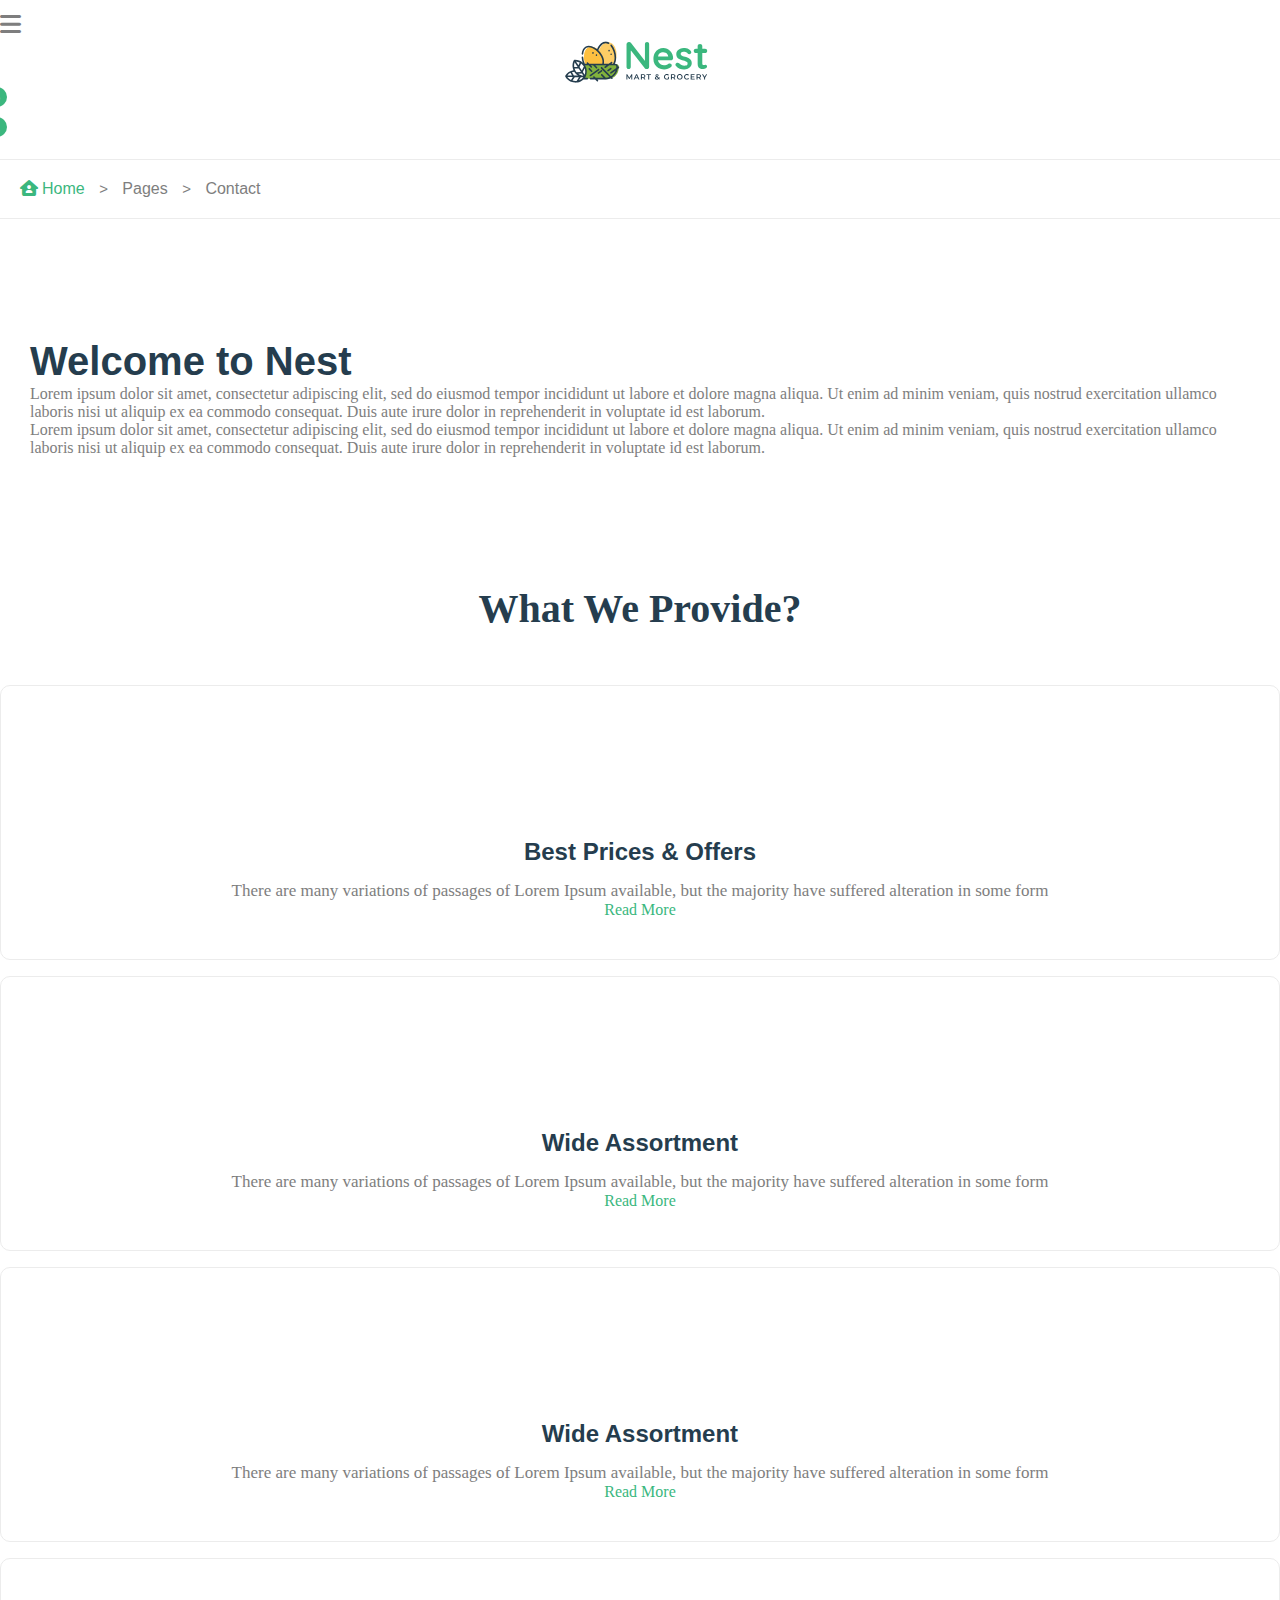
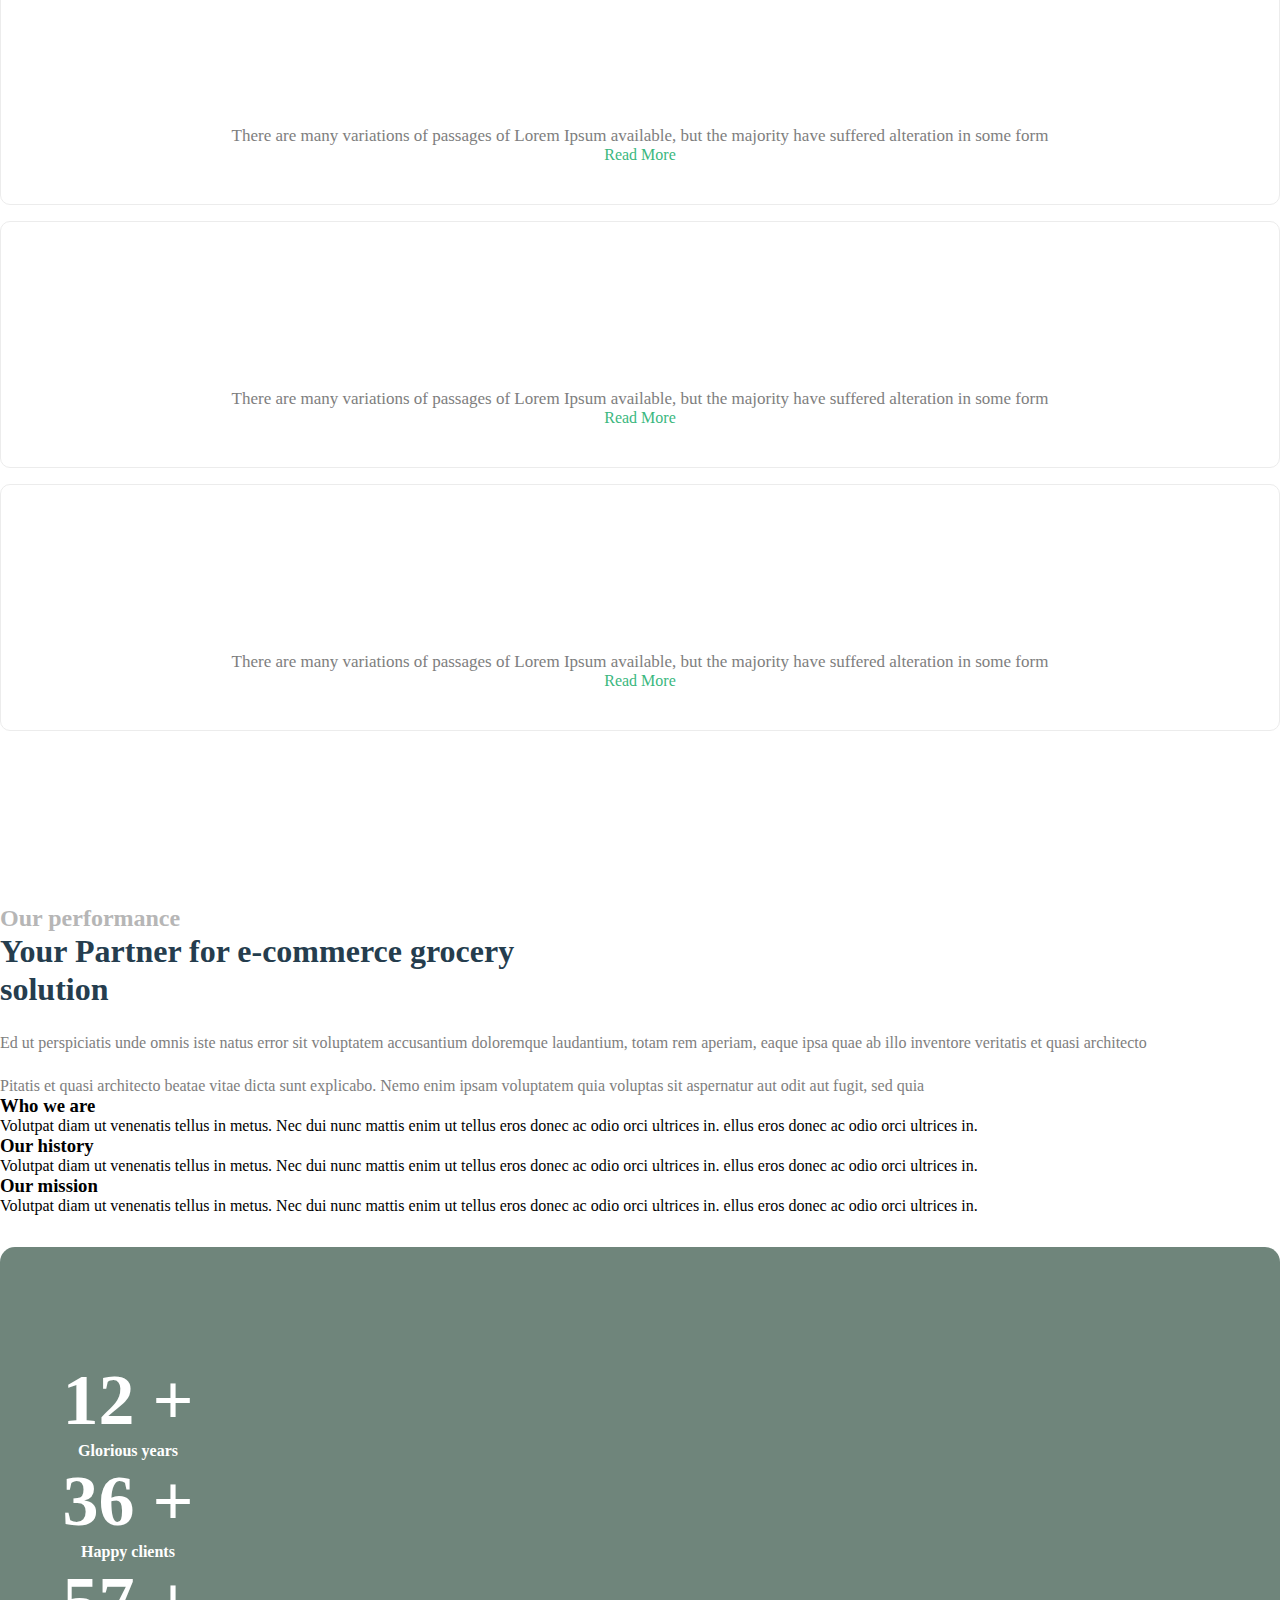
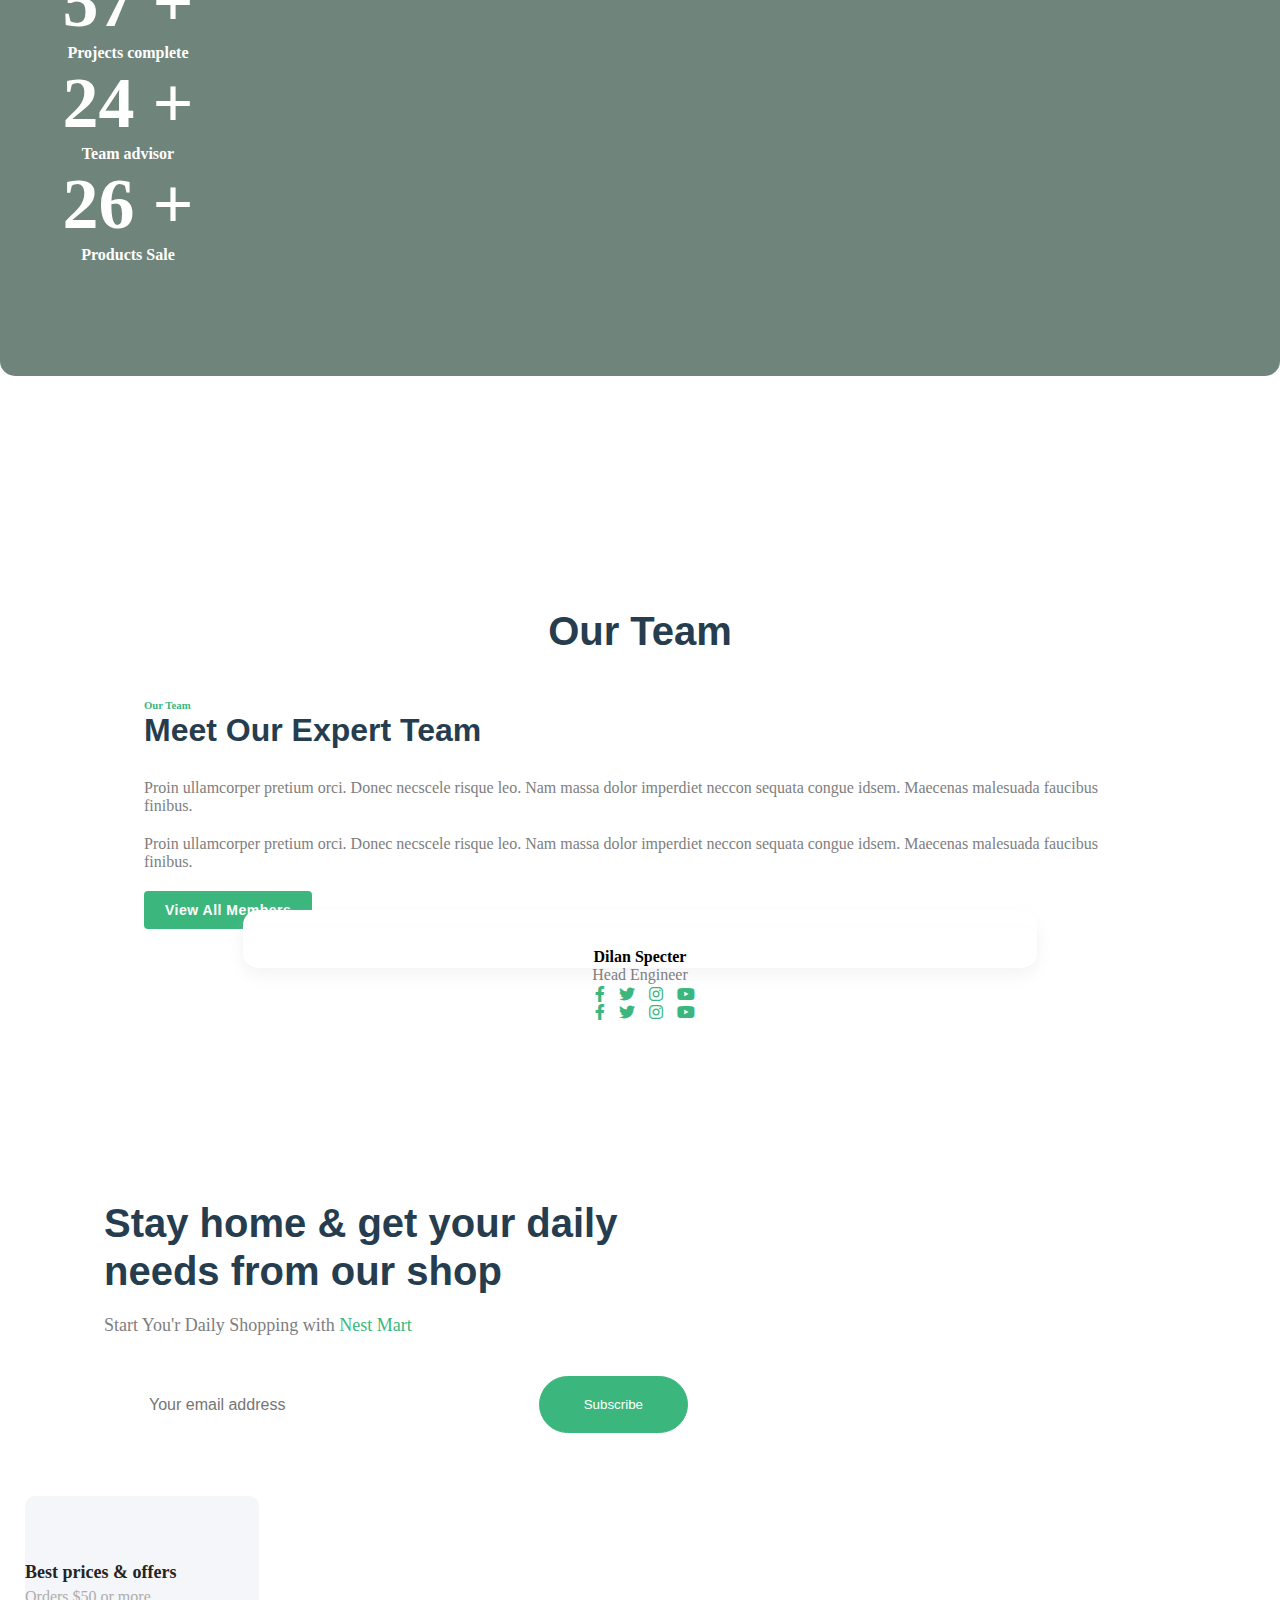
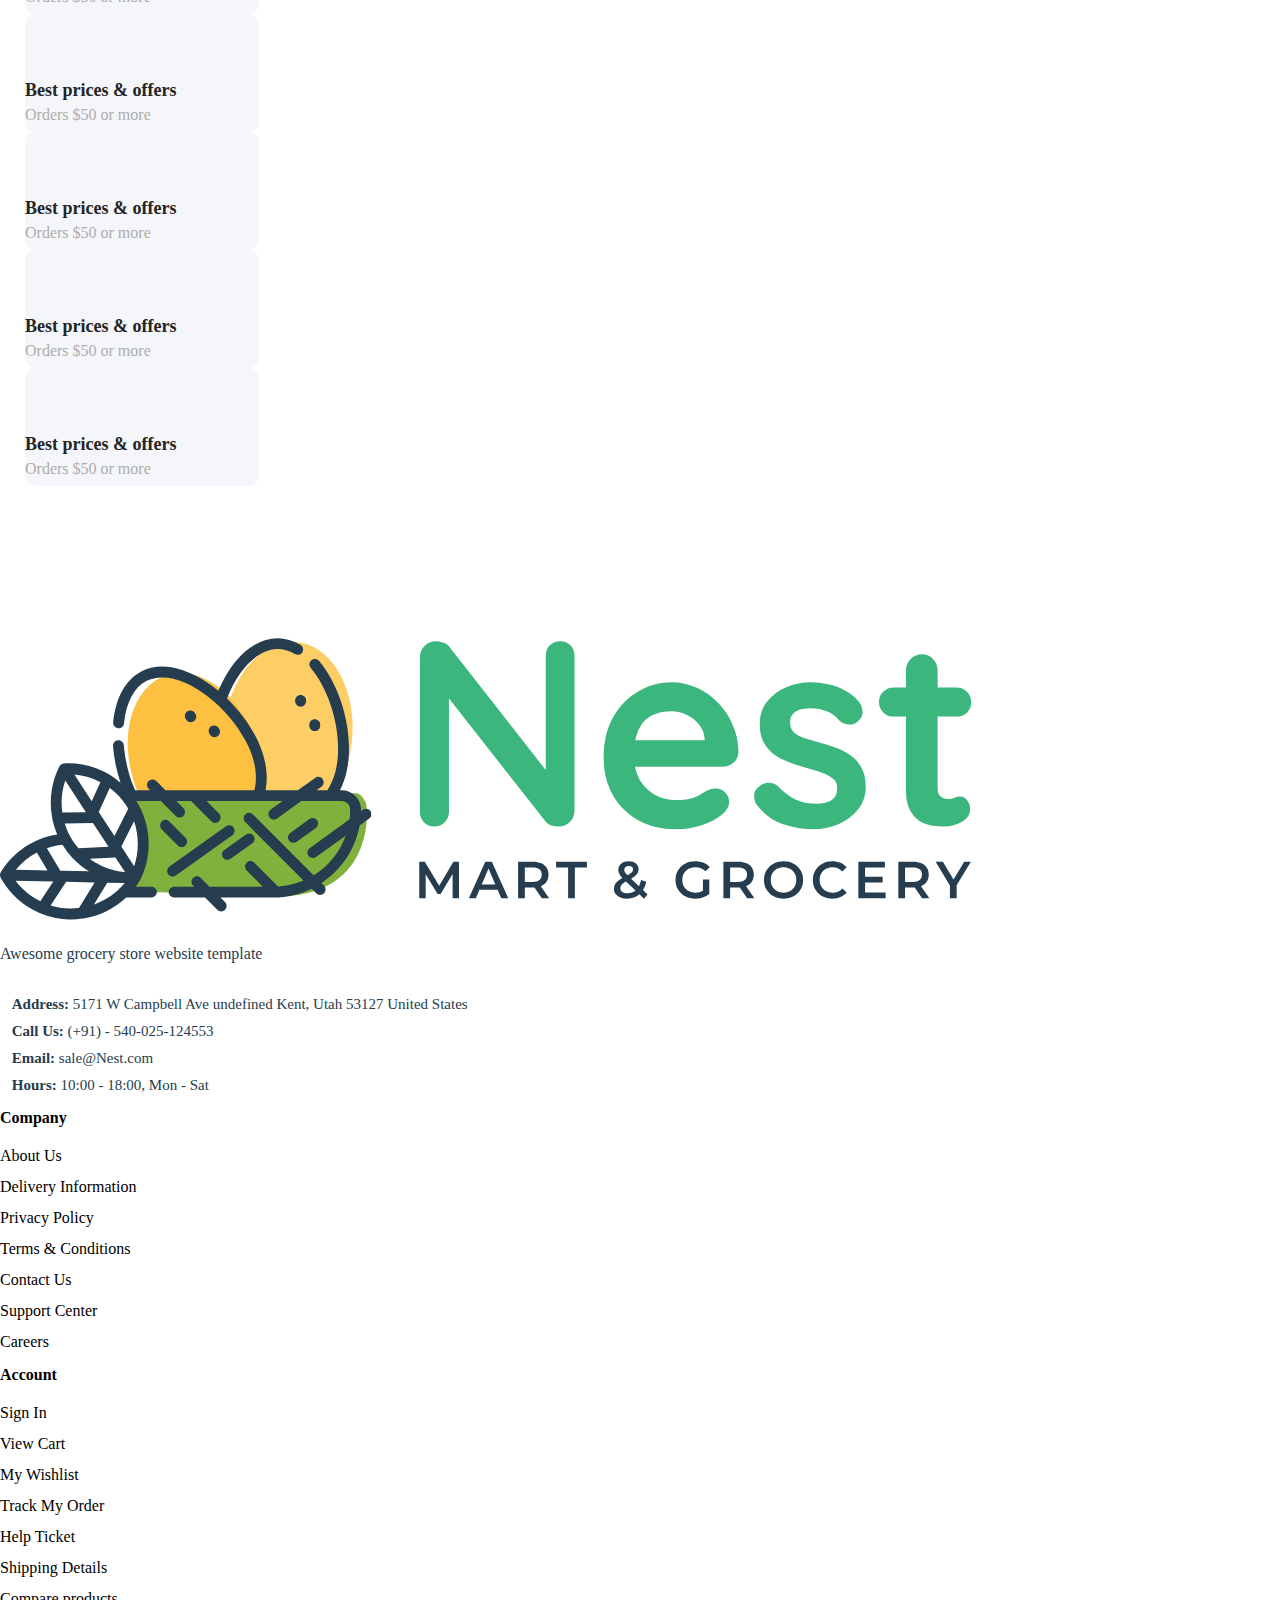
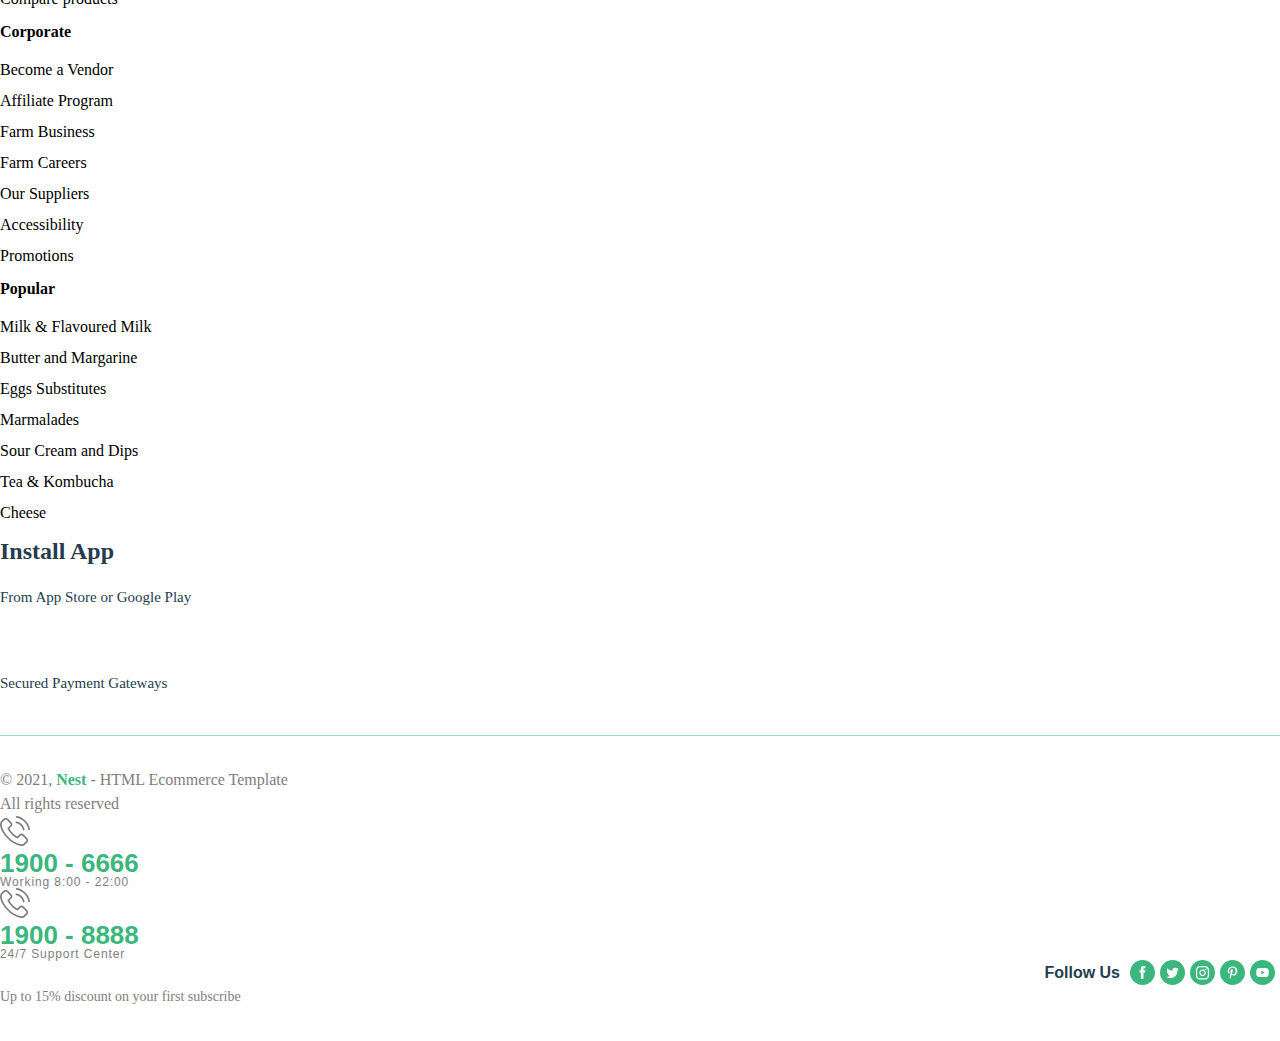
==== about.html @ cc143f12 "shop full ready" ====
<!DOCTYPE html>
<html lang="en">
    <head>
        <meta charset="UTF-8">
        <meta http-equiv="X-UA-Compatible" content="IE=edge">
        <meta name="viewport" content="width=device-width, initial-scale=1.0">
        <link
            rel="stylesheet"
            href="https://cdnjs.cloudflare.com/ajax/libs/font-awesome/6.0.0/css/all.min.css">
        <link
            href="https://cdn.jsdelivr.net/npm/bootstrap@5.1.3/dist/css/bootstrap.min.css"
            rel="stylesheet"
            integrity="sha384-1BmE4kWBq78iYhFldvKuhfTAU6auU8tT94WrHftjDbrCEXSU1oBoqyl2QvZ6jIW3"
            crossorigin="anonymous">
        <link rel="stylesheet" href="css/style.css">
        <link
            rel="stylesheet"
            href="https://cdnjs.cloudflare.com/ajax/libs/slick-carousel/1.8.1/slick.min.css"
            integrity="sha512-yHknP1/AwR+yx26cB1y0cjvQUMvEa2PFzt1c9LlS4pRQ5NOTZFWbhBig+X9G9eYW/8m0/4OXNx8pxJ6z57x0dw=="
            crossorigin="anonymous"
            referrerpolicy="no-referrer"/>
        <link
            rel="stylesheet"
            href="https://cdnjs.cloudflare.com/ajax/libs/slick-carousel/1.8.1/slick-theme.min.css"/>
        <link rel="shortcut icon" type="image/x-icon" href="./img/search.svg">
        <title>Nest - Multipurpose eCommerce HTML Template</title>
    </head>
    <body >
        <div class="overlay"></div>
        <div class="sidebar">
            <div class="sidebar-inner">
                <div class="top">
                    <div class="logo">
                        <img src="img/logo.svg" alt="">
                    </div>
                    <div class="close" id="btn-close-navbar">
                        <i class="fa-solid fa-xmark"></i>
                    </div>
                </div>
                <div class="bottom">
                    <div class="search">
                        <input type="text" placeholder="Search for items...">
                        <i class="fa-solid fa-magnifying-glass"></i>
                    </div>
                    <div class="sidebar-menu">
                        <nav>
                            <ul class="navigation">
                                <li class="nav-item">
                                    <i class="fa-solid fa-angle-down"></i>
                                    <a href="#">Home</a>
                                    <ul class="dropdown">
                                        <li>
                                            <a href="#">Home 1</a>
                                        </li>
                                        <li>
                                            <a href="#">Home 2</a>
                                        </li>
                                        <li>
                                            <a href="#">Home 3</a>
                                        </li>
                                        <li>
                                            <a href="#">Home 4</a>
                                        </li>
                                        <li>
                                            <a href="#">Home 5</a>
                                        </li>
                                        <li>
                                            <a href="./index.html">Home 6</a>
                                        </li>
                                    </ul>
                                </li>
                                <li class="nav-item">
                                    <i class="fa-solid fa-angle-down"></i>
                                    <a href="#">Shop</a>
                                    <ul class="dropdown">
                                        <li>
                                            <a href="#">Shop Grid - Right Sidebar</a>
                                        </li>
                                        <li>
                                            <a href="#">Shop Grid - Left Sidebar</a>
                                        </li>
                                        <li>
                                            <a href="#">Shop List - Right Sidebar</a>
                                        </li>
                                        <li>
                                            <a href="#">Shop List - Left Sidebar</a>
                                        </li>
                                        <li>
                                            <a href="shop.html">Shop - Wide</a>
                                        </li>
                                        <li>
                                            <i class="fa-solid fa-angle-down"></i>
                                            <a href="#">Single Product</a>
                                            <ul class="dropdown">
                                                <li>
                                                    <a href="#">Product – Right Sidebar</a>
                                                </li>
                                                <li>
                                                    <a href="#">Product – Left Sidebar</a>
                                                </li>
                                                <li>
                                                    <a href="#">Product – No Sidebar</a>
                                                </li>
                                                <li>
                                                    <a href="#">Product – Vendor Info</a>
                                                </li>
                                            </ul>
                                        </li>
                                        <li>
                                            <a href="#">Shop - Filter</a>
                                        </li>
                                        <li>
                                            <a href="#">Shop - Wishlist</a>
                                        </li>
                                        <li>
                                            <a href="#">Shop - Cart</a>
                                        </li>
                                        <li>
                                            <a href="#">Shop - Checkout</a>
                                        </li>
                                        <li>
                                            <a href="#">Shop - Compare</a>
                                        </li>
                                        <li>
                                            <i class="fa-solid fa-angle-down"></i>
                                            <a href="#">Shop Invoice</a>
                                            <ul class="dropdown">
                                                <li>
                                                    <a href="#">Shop Invoice 1</a>
                                                </li>
                                                <li>
                                                    <a href="#">Shop Invoice 2</a>
                                                </li>
                                                <li>
                                                    <a href="#">Shop Invoice 3</a>
                                                </li>
                                                <li>
                                                    <a href="#">Shop Invoice 4</a>
                                                </li>
                                                <li>
                                                    <a href="#">Shop Invoice 5</a>
                                                </li>
                                                <li>
                                                    <a href="#">Shop Invoice 6</a>
                                                </li>
                                            </ul>
                                        </li>
                                    </ul>
                                </li>
                                <li class="nav-item">
                                    <i class="fa-solid fa-angle-down"></i>
                                    <a href="#">Vendors</a>
                                    <ul class="dropdown">
                                        <li>
                                            <a href="#">Vendors Grid</a>
                                        </li>
                                        <li>
                                            <a href="#">Vendors List</a>
                                        </li>
                                        <li>
                                            <a href="#">Vendor Details 01</a>
                                        </li>
                                        <li>
                                            <a href="#">Vendor Details 02</a>
                                        </li>
                                        <li>
                                            <a href="#">Vendor Dashboard</a>
                                        </li>
                                        <li>
                                            <a href="#">Vendor Guide</a>
                                        </li>
                                    </ul>
                                </li>
                                <li class="nav-item">
                                    <i class="fa-solid fa-angle-down"></i>
                                    <a href="#">Mega Menu</a>
                                    <ul class="dropdown">
                                        <li>
                                            <i class="fa-solid fa-angle-down"></i>
                                            <a href="#">Women's Fashion</a>
                                            <ul class="dropdown">
                                                <li>
                                                    <a href="#">Dresses</a>
                                                </li>
                                                <li>
                                                    <a href="#">Blouses & Shirts</a>
                                                </li>
                                                <li>
                                                    <a href="#">Hoodies & Sweatshirts</a>
                                                </li>
                                                <li>
                                                    <a href="#">Women's Sets</a>
                                                </li>
                                            </ul>
                                        </li>
                                        <li>
                                            <i class="fa-solid fa-angle-down"></i>
                                            <a href="#">Men's Fashion</a>
                                            <ul class="dropdown">
                                                <li>
                                                    <a href="#">Jackets</a>
                                                </li>
                                                <li>
                                                    <a href="#">Casual Faux Leather</a>
                                                </li>
                                                <li>
                                                    <a href="#">Genuine Leather</a>
                                                </li>
                                            </ul>
                                        </li>
                                        <li>
                                            <i class="fa-solid fa-angle-down"></i>
                                            <a href="#">Technology</a>
                                            <ul class="dropdown">
                                                <li>
                                                    <a href="#">Gaming Laptops</a>
                                                </li>
                                                <li>
                                                    <a href="#">Ultraslim Laptops</a>
                                                </li>
                                                <li>
                                                    <a href="#">Tablets</a>
                                                </li>
                                                <li>
                                                    <a href="#">Laptop Accessories</a>
                                                </li>
                                                <li>
                                                    <a href="#">Tablet Accessories</a>
                                                </li>
                                            </ul>
                                        </li>
                                    </ul>
                                </li>
                                <li class="nav-item">
                                    <i class="fa-solid fa-angle-down"></i>
                                    <a href="#">Blog</a>
                                    <ul class="dropdown">
                                        <li>
                                            <a href="#">Blog Category Grid</a>
                                        </li>
                                        <li>
                                            <a href="#">Blog Category List</a>
                                        </li>
                                        <li>
                                            <a href="#">Blog Category Big</a>
                                        </li>
                                        <li>
                                            <a href="#">Blog Category Wide</a>
                                        </li>
                                        <li>
                                            <i class="fa-solid fa-angle-down"></i>
                                            <a href="#">Single Product Layout</a>
                                            <ul class="dropdown">
                                                <li>
                                                    <a href="#">Left Sidebar</a>
                                                </li>
                                                <li>
                                                    <a href="#">Right Sidebar</a>
                                                </li>
                                                <li>
                                                    <a href="#">No Sidebar</a>
                                                </li>
                                            </ul>
                                        </li>
                                    </ul>
                                </li>
                                <li class="nav-item">
                                    <i class="fa-solid fa-angle-down"></i>
                                    <a href="#">Pages</a>
                                    <ul class="dropdown">
                                        <li>
                                            <a href="#">About Us</a>
                                        </li>
                                        <li>
                                            <a href="#">Contact</a>
                                        </li>
                                        <li>
                                            <a href="#">My Account</a>
                                        </li>
                                        <li>
                                            <a href="#">Login</a>
                                        </li>
                                        <li>
                                            <a href="#">Register</a>
                                        </li>
                                        <li>
                                            <a href="#">Purchase Guide</a>
                                        </li>
                                        <li>
                                            <a href="#">Privacy Policy</a>
                                        </li>
                                        <li>
                                            <a href="#">Terms of Service</a>
                                        </li>
                                        <li>
                                            <a href="#">404 Page</a>
                                        </li>
                                    </ul>
                                </li>
                                <li class="nav-item">
                                    <i class="fa-solid fa-angle-down"></i>
                                    <a href="#">Language</a>
                                    <ul class="dropdown">
                                        <li>
                                            <a href="#">English</a>
                                        </li>
                                        <li>
                                            <a href="#">French</a>
                                        </li>
                                        <li>
                                            <a href="#">German</a>
                                        </li>
                                        <li>
                                            <a href="#">Spanish</a>
                                        </li>
                                    </ul>
                                </li>
                            </ul>
                        </nav>
                    </div>
                    <div class="info">
                        <a href="#">
                            <i class="fa-solid fa-location-dot"></i>
                            Our location
                        </a>
                        <a href="#">
                            <i class="fa-regular fa-user"></i>
                            Log In / Sign Up
                        </a>
                        <a href="#">
                            <i class="fa-solid fa-headphones"></i>
                            (+01) - 2345 - 6789
                        </a>
                    </div>
                    <div class="socials">
                        <h6>Follow Us</h6>
                        <a href="#">
                            <img src="img/icon-facebook-white.svg" alt="">
                        </a>
                        <a href="#">
                            <img src="img/icon-twitter-white.svg" alt="">
                        </a>
                        <a href="#">
                            <img src="img/icon-instagram-white.svg" alt="">
                        </a>
                        <a href="#">
                            <img src="img/icon-pinterest-white.svg" alt="">
                        </a>
                        <a href="#">
                            <img src="img/icon-youtube-white.svg" alt="">
                        </a>
                    </div>
                </div>
            </div>
        </div>
        <header>
            <!-- header desktop -->
            <div class="header-desktop  d-md-block tablet">

                <div class="header-center d-none d-md-block ">
                    <div class="container-fluid">
                        <div class="row justify-content-between align-items-center ">
                            <div class="left col-md-2">
                                <a href="./index.html"><img src="./img/logo.svg" alt=""></a>
                            </div>
                            <div class="center searchhidden col-md-6">
                                <div class="row search ">
                                    <div class="left col-md-3">
                                        <p>All Categories
                                            <i class="fa-solid fa-angle-down"></i>
                                        </p>
                                    </div>
                                    <div class="right-search col-md-9">
                                        <input type="text" placeholder="Search for items...">
                                        <img src="./img/search.png" alt="">
                                    </div>
                                </div>
                            </div>
                            <div class="right col-md-4">
                                <div class="row align-items-center justify-content-between ">
                                    <div class="location col-md-4">
                                        <a href="">
                                            <i class="fa-solid fa-location-dot"></i>Your Location<i class="fa-solid fa-angle-down"></i>
                                        </a>
                                    </div>
                                    <div class="list  col-md-2">
                                        <a href="#">
                                            <img class="compareSvg" alt="" src="./img/icon-compare.svg">
                                            <span class="count">3</span>
                                        </a>
                                        <a href="#" class="atext">
                                            <span class="text">Compare</span></a>
                                    </div>
                                    <div class="list  col-md-2">
                                        <a href="#">
                                            <img class="compareSvg" alt="" src="./img/icon-heart.svg">
                                            <span class="count">6</span>
                                        </a>
                                        <a href="#" class="atext">
                                            <span class="text">Wishlist</span>
                                        </a>

                                    </div>
                                    <div class="list  col-md-2">
                                        <a href="#">
                                            <img class="compareSvg" alt="" src="./img/icon-cart.svg">
                                            <span class="count">2</span>
                                        </a>
                                        <a href="#" class="atext">
                                            <span class="text">Cart</span>
                                        </a>

                                        <div class="cart">
                                            <ul>
                                                <li>
                                                    <img src="img/thumbnail-2.jpg" alt="">
                                                    <div class="description">
                                                        <div class="name">Daisy Casual Bag</div>
                                                        <div class="price">
                                                            <span class="quantity">1</span>
                                                            ×
                                                            <span class="amount">$3200.00</span>
                                                        </div>
                                                    </div>
                                                    <i class="fa-solid fa-xmark"></i>
                                                </li>
                                                <li>
                                                    <img src="img/thumbnail-2.jpg" alt="">
                                                    <div class="description">
                                                        <div class="name">Daisy Casual Bag</div>
                                                        <div class="price">
                                                            <span class="quantity">1</span>
                                                            ×
                                                            <span class="amount">$3200.00</span>
                                                        </div>
                                                    </div>
                                                    <i class="fa-solid fa-xmark"></i>
                                                </li>
                                            </ul>
                                            <div class="cart-footer">
                                                <div class="total">
                                                    <p class="text">Total</p>
                                                    <p class="price">$4000.00</p>
                                                </div>
                                                <div class="buttons">
                                                    <button class="btn-cart" type="button">View cart</button>
                                                    <button class="btn-checkout" type="button">Checkout</button>
                                                </div>
                                            </div>
                                        </div>

                                    </div>
                                    <div class="list  col-md-2">
                                        <a href="#">
                                            <img class="compareSvg" alt="" src="./img/icon-user.svg">

                                        </a>
                                        <a href="#" class="atext">
                                            <span class="text">Account</span>
                                        </a>
                                        <div class="account-dropdown">
                                            <ul>
                                                <li>
                                                    <i class="fa-regular fa-user"></i>
                                                    My Account
                                                </li>
                                                <li>
                                                    <i class="fa-solid fa-location-dot"></i>
                                                    Order Tracking
                                                </li>
                                                <li>
                                                    <i class="fa-solid fa-tag"></i>
                                                    My Voucher
                                                </li>
                                                <li>
                                                    <i class="fa-regular fa-heart"></i>
                                                    My Wishlist
                                                </li>
                                                <li>
                                                    <i class="fa-solid fa-sliders"></i>
                                                    Settings
                                                </li>
                                                <li>
                                                    <i class="fa-solid fa-arrow-right-from-bracket"></i>
                                                    Sign out
                                                </li>
                                            </ul>
                                        </div>
                                    </div>

                                </div>
                            </div>
                        </div>
                    </div>
                </div>
                <div class="header-bottom d-none  d-md-block ">
                    <div class="container-fluid">
                        <div class="row align-items-center">
                            <div class="left col-md-2">
                                <div class="catagories">
                                    <div id="catBtn" class="catagories-btn">

                                        <span>
                                            <i class="fa-solid fa-border-all"></i>Trending Catagories<i id="catIconBtn" class="fa-solid fa-angle-down"></i>
                                        </span>
                                    </div>
                                    <div id="cat_items_btn" class="catagories-items">
                                        <div class="container-fluid">
                                            <div class="items row mt-3 justify-content-center align-items-center ">

                                                <div class="item col-md-5 my-2 mx-3">
                                                    <a href="#"><img src="./img/category-1.svg" alt="">
                                                        Milks and Dairies</a>
                                                </div>
                                                <div class="item col-md-5 my-2 mx-3">
                                                    <a href="#"><img src="./img/category-2.svg" alt="">
                                                        Wines & Drinks</a>
                                                </div>
                                                <div class="item col-md-5 my-2 mx-3">
                                                    <a href="#"><img src="./img/category-3.svg" alt="">
                                                        Clothing & beauty</a>
                                                </div>
                                                <div class="item col-md-5 my-2 mx-3">
                                                    <a href="#"><img src="./img/category-4.svg" alt="">
                                                        Fresh Seafood</a>
                                                </div>
                                                <div class="item col-md-5 my-2 mx-3">
                                                    <a href="#"><img src="./img/category-5.svg" alt="">
                                                        Pet Foods & Toy</a>
                                                </div>
                                                <div class="item col-md-5 my-2 mx-3">
                                                    <a href="#"><img src="./img/category-6.svg" alt="">
                                                        Fast food</a>
                                                </div>
                                                <div class="item col-md-5 my-2 mx-3">
                                                    <a href="#"><img src="./img/category-7.svg" alt="">
                                                        Baking material</a>
                                                </div>
                                                <div class="item col-md-5 my-2 mx-3">
                                                    <a href="#"><img src="./img/category-8.svg" alt="">
                                                        Vegetables</a>
                                                </div>
                                                <div class="item col-md-5 my-2 mx-3">
                                                    <a href="#"><img src="./img/category-9.svg" alt="">
                                                        Fresh Fruit</a>
                                                </div>
                                                <div class="item col-md-5 my-2 mx-3">
                                                    <a href="#"><img src="./img/category-10.svg" alt="">Bread and Juice</a>
                                                </div>
                                                <div class="item col-md-5 my-2 mx-3">
                                                    <a href="#"><img src="./img/category-10.svg" alt="">Bread and Juice</a>
                                                </div>
                                                <div class="item col-md-5 my-2 mx-3">
                                                    <a href="#"><img src="./img/category-10.svg" alt="">Bread and Juice</a>
                                                </div>
                                                <div class="item col-md-5 my-2 mx-3">
                                                    <a href="#"><img src="./img/category-10.svg" alt="">Bread and Juice</a>
                                                </div>
                                                <div class="item col-md-5 my-2 mx-3">
                                                    <a href="#"><img src="./img/category-10.svg" alt="">Bread and Juice</a>
                                                </div>
                                                <div class="item show-item col-md-6 my-2 mx-3">
                                                    <a href="#">
                                                        <i class="fa-thin fa-plus"></i>Show more..</a>
                                                </div>

                                            </div>
                                        </div>
                                    </div>

                                </div>
                            </div>
                            <div class="center col-md-8">
                                <div class="row navbar justify-content-start align-items-center">
                                    <div class="box col-md-1">
                                        <a class="nav_link" href=""><img src="./img/icon-hot-white.svg" alt="">
                                            Hot Deals</a>
                                    </div>
                                    <div class="box col-md-1">
                                        <a class="nav_link" href="">Home
                                            <i class="fa-solid fa-angle-down"></i>
                                        </a>
                                        <div class="menu-box">
                                            <div class="box">
                                                <a href="">Home 1</a>
                                                <a href="">Home 2</a>
                                                <a href="">Home 3</a>
                                                <a href="">Home 4</a>
                                                <a href="">Home 5</a>
                                                <a href="">Home 6</a>
                                            </div>

                                        </div>
                                    </div>
                                    <div class="box col-md-1">
                                        <a class="nav_link" href="">About</a>
                                    </div>
                                    <div class="box col-md-1">
                                        <a class="nav_link" href="">Shop
                                            <i class="fa-solid fa-angle-down"></i>
                                        </a>
                                        <div class="shop-box">
                                            <div class="box">
                                                <a class="box_link" href="">Shop Grid – Right Sidebar</a>
                                                <a class="box_link" href="">Shop Grid – Left Sidebar</a>
                                                <a class="box_link" href="">Shop List – Right Sidebar</a>
                                                <a class="box_link" href="">Shop List – Left Sidebar</a>
                                                <a class="box_link" href="">Shop - Wide
                                                </a>
                                                <a class="box_link" href="">Single Product
                                                    <i class="fa-solid fa-angle-right"></i>
                                                </a>
                                                <a class="box_link" href="">Shop – Filter</a>
                                                <a class="box_link" href="">Shop – Wishlist</a>
                                                <a class="box_link" href="">Shop – Cart</a>
                                                <a class="box_link" href="">Shop – Checkout</a>
                                                <a class="box_link" href="">Shop – Compare Shop Invoice
                                                    <i class="fa-solid fa-angle-right"></i>
                                                </a>
                                            </div>

                                        </div>
                                    </div>
                                    <div class="box col-md-1">
                                        <a class="nav_link" href="">Vendors
                                            <i class="fa-solid fa-angle-down"></i>
                                        </a>
                                        <div class="menu-box">
                                            <div class="box">
                                                <a href="">Vendors Grid</a>
                                                <a href="">Vendors List</a>
                                                <a href="">Vendor Details 01</a>
                                                <a href="">Vendor Details 02</a>
                                                <a href="">Vendor Dashboard</a>
                                                <a href="">Vendor Guide</a>
                                            </div>

                                        </div>
                                    </div>
                                    <div class="box box-mega col-md-1">
                                        <a class="nav_link" href="">Mega menu
                                            <i class="fa-solid fa-angle-down"></i>
                                        </a>
                                        <div class="mega-box">
                                            <div class="items row justify-content-between align-items-center">
                                                <div class="left-items col-md-8 row justify-content-between align-items-center">
                                                    <div class="box-item col-md-4">
                                                        <a class="left-item-link link-head" href="">Fruit & Vegetables</a>
                                                        <a class="left-item-link" href="">Meat & Poultry</a>
                                                        <a class="left-item-link" href="">Fresh Vegetables</a>
                                                        <a class="left-item-link" href="">Herbs & Seasonings</a>
                                                        <a class="left-item-link" href="">Cuts & Sprouts</a>
                                                        <a class="left-item-link" href="">Exotic Fruits & Veggies</a>
                                                        <a class="left-item-link" href="">Packaged Produce</a>
                                                    </div>
                                                    <div class="box-item col-md-4">
                                                        <a class="left-item-link link-head" href="">Breakfast & Dairy</a>
                                                        <a class="left-item-link" href="">Milk & Flavoured Milk</a>
                                                        <a class="left-item-link" href="">Butter and Margarine</a>
                                                        <a class="left-item-link" href="">Eggs Substitutes</a>
                                                        <a class="left-item-link" href="">Marmalades</a>
                                                        <a class="left-item-link" href="">Sour Cream</a>
                                                        <a class="left-item-link" href="">Cheese</a>
                                                    </div>
                                                    <div class="box-item col-md-4">
                                                        <a class="left-item-link link-head" href="">Meat & Seafood</a>
                                                        <a class="left-item-link" href="">Breakfast Sausage</a>
                                                        <a class="left-item-link" href="">Dinner Sausage</a>
                                                        <a class="left-item-link" href="">Chicken</a>
                                                        <a class="left-item-link" href="">Sliced Deli Meat</a>
                                                        <a class="left-item-link" href="">Wild Caught Fillets</a>
                                                        <a class="left-item-link" href="">Crab and Shellfish</a>
                                                    </div>

                                                </div>
                                                <div class="right-item col-md-4">
                                                    <div class="banner">
                                                        <img src="./img/banner-menu.png" alt="">
                                                    </div>
                                                    <div class="menu-banner-content">
                                                        <h4>Hot deals</h4>
                                                        <h3>
                                                            Don't miss<br>
                                                            Trending
                                                        </h3>
                                                        <div class="menu-banner-price">
                                                            <span class="new-price text-success">Save to 50%</span>
                                                        </div>
                                                        <div class="menu-banner-btn">
                                                            <a href="shop-product-right.html">Shop now</a>
                                                        </div>
                                                        <div class="menu-banner-discount">
                                                            <h3>
                                                                <span>25%</span>
                                                                off
                                                            </h3>
                                                        </div>
                                                    </div>
                                                </div>
                                            </div>
                                        </div>
                                    </div>
                                    <div class="box col-md-1">
                                        <a class="nav_link" href="">Blogs
                                            <i class="fa-solid fa-angle-down"></i>
                                        </a>
                                        <div class="menu-box">
                                            <div class="box">
                                                <a href="">Blog Category Grid</a>
                                                <a href="">Blog Category List</a>
                                                <a href="">Blog Category Big</a>
                                                <a href="">Blog Category Wide</a>
                                                <a href="">Single Post</a>
                                            </div>
                                        </div>
                                    </div>
                                    <div class="box col-md-1">
                                        <a class="nav_link" href="">Pages
                                            <i class="fa-solid fa-angle-down"></i>
                                        </a>
                                        <div class="menu-box">
                                            <div class="box">
                                                <a href="">About Us</a>
                                                <a href="">Contact</a>
                                                <a href="">My Account</a>
                                                <a href="">Login</a>
                                                <a href="">Register</a>
                                                <a href="">Purchase Guide</a>
                                                <a href="">Privacy Policy</a>
                                                <a href="">Terms of Service</a>
                                                <a href="">404 Page</a>
                                            </div>
                                        </div>
                                    </div>
                                    <div class="box col-md-1">
                                        <a class="nav_link" href="">Contact</a>
                                    </div>

                                </div>

                            </div>
                            <div class="right col-md-2 row align-items-center">
                                <div class="image">
                                    <img src="./img/icon-headphone-white.svg" alt="">
                                </div>
                                <div class="phone p-0">
                                    <p class="m-0">1900 - 888</p>
                                    <span>24/7 Support Center</span>
                                </div>
                            </div>
                        </div>
                    </div>
                </div>
            </div>
            <!-- header mobil -->
            <div class="header-mobil d-md-none d-block ">
                <div class="container-fluid">
                    <div class="row align-items-center justify-content-between ">
                        <div class="left col-2">
                            <i id="btn-open-navbar" class="fa-solid fa-bars"></i>
                        </div>
                        <div class="center col-6">
                            <a href="./index.html"><img src="./img/logo.svg" alt=""></a>
                        </div>
                        <div class="right col-2">
                            <div class="row">
                                <div class="list col-6">
                                    <a href="#">
                                        <img class="compareSvg" alt="" src="./img/icon-heart.svg">
                                        <span class="count">6</span>
                                    </a>

                                </div>
                                <div class="list col-6">
                                    <a href="#">
                                        <img class="compareSvg" alt="" src="./img/icon-cart.svg">
                                        <span class="count">2</span>
                                    </a>

                                </div>
                            </div>
                        </div>
                    </div>
                </div>
            </div>
        </header>

        <section id="breadcrumb">
            <div class="page-header breadcrumb-wrap">
                <div class="container-fluid">
                    <div class="breadcrumb">
                        <a href="index.html" rel="nofollow">
                            <i class="fa-solid fa-house-user"></i>Home</a>
                        <span></span>
                        Pages
                        <span></span>
                        Contact
                    </div>
                </div>
            </div>
        </section>

        <section class="pt-3 mb-5" id="Welcome">
            <div class="container">
                <div class="row">
                    <div class="col-md-6 about-left">
                        <img
                            src="http://wp.alithemes.com/html/nest/demo/assets/imgs/page/about-1.png"
                            alt=""/>
                    </div>
                    <div class="col-md-6 about-right">
                        <h2 class="pb-4">Welcome to Nest</h2>
                        <p>
                            Lorem ipsum dolor sit amet, consectetur adipiscing elit, sed do eiusmod tempor
                            incididunt ut labore et dolore magna aliqua. Ut enim ad minim veniam, quis
                            nostrud exercitation ullamco laboris nisi ut aliquip ex ea commodo consequat.
                            Duis aute irure dolor in reprehenderit in voluptate id est laborum.
                        </p>
                        <p>
                            Lorem ipsum dolor sit amet, consectetur adipiscing elit, sed do eiusmod tempor
                            incididunt ut labore et dolore magna aliqua. Ut enim ad minim veniam, quis
                            nostrud exercitation ullamco laboris nisi ut aliquip ex ea commodo consequat.
                            Duis aute irure dolor in reprehenderit in voluptate id est laborum.
                        </p>
                        <div class="slick mt-5">
                            <img
                                src="http://wp.alithemes.com/html/nest/demo/assets/imgs/page/about-3.png"
                                alt=""/>
                            <img
                                src="http://wp.alithemes.com/html/nest/demo/assets/imgs/page/about-2.png"
                                alt=""/>
                            <img
                                src="http://wp.alithemes.com/html/nest/demo/assets/imgs/page/about-3.png"
                                alt=""/>
                            <img
                                src="http://wp.alithemes.com/html/nest/demo/assets/imgs/page/about-4.png"
                                alt=""/>
                            <img
                                src="http://wp.alithemes.com/html/nest/demo/assets/imgs/page/about-2.png"
                                alt=""/>
                        </div>
                    </div>
                </div>
            </div>
        </section>

        <section id="Provide" class="mb-5">
            <h2>What We Provide?</h2>
            <img
                src="http://wp.alithemes.com/html/nest/demo/assets/imgs/theme/wave.png"
                alt=""/>
            <div class="container">
                <div class="row justify-content-center">
                    <div class="col-md-4">
                        <div class=" featured-card-box">
                            <img src="img/icon-1 (1).svg" alt=""/>
                            <h4>Best Prices & Offers</h4>
                            <p>
                                There are many variations of passages of Lorem Ipsum available, but the majority
                                have suffered alteration in some form
                            </p>
                            <a href="">Read More</a>
                        </div>
                    </div>
                    <div class="col-md-4">
                        <div class="featured-card-box">
                            <img src="img/icon-2.svg" alt=""/>
                            <h4>Wide Assortment</h4>
                            <p>
                                There are many variations of passages of Lorem Ipsum available, but the majority
                                have suffered alteration in some form
                            </p>
                            <a href="">Read More</a>
                        </div>
                    </div>
                    <div class="col-md-4">
                        <div class="box featured-card-box">
                            <img src="img/icon-3.svg" alt=""/>
                            <h4>Wide Assortment</h4>
                            <p>
                                There are many variations of passages of Lorem Ipsum available, but the majority
                                have suffered alteration in some form
                            </p>
                            <a href="">Read More</a>
                        </div>
                    </div>

                    <div class="col-md-4">
                        <div class="box featured-card-box">
                            <img src="img/icon-4.svg" alt=""/>
                            <h4></h4>
                            <p>
                                There are many variations of passages of Lorem Ipsum available, but the majority
                                have suffered alteration in some form
                            </p>
                            <a href="">Read More</a>
                        </div>
                    </div>
                    <div class="col-md-4">
                        <div class="box featured-card-box">
                            <img src="img/icon-5.svg" alt=""/>
                            <h4></h4>
                            <p>
                                There are many variations of passages of Lorem Ipsum available, but the majority
                                have suffered alteration in some form
                            </p>
                            <a href="">Read More</a>
                        </div>
                    </div>
                    <div class="col-md-4">
                        <div class="box featured-card-box">
                            <img src="img/icon-6.svg" alt=""/>
                            <h4></h4>
                            <p>
                                There are many variations of passages of Lorem Ipsum available, but the majority
                                have suffered alteration in some form
                            </p>
                            <a href="">Read More</a>
                        </div>
                    </div>
                </div>
            </div>
        </section>
        <section id="Performance">
            <div class="container">
                <div class="row">
                    <div class="col-md-7 col-12 performance-left">
                        <img
                            src="http://wp.alithemes.com/html/nest/demo/assets/imgs/page/about-5.png"
                            alt="">
                    </div>
                    <div class="col-md-5 col-12 performance-right">
                        <h4>Our performance</h4>
                        <h1>
                            Your Partner for e-commerce grocery
                            <br>
                            solution
                        </h1>
                        <p>
                            Ed ut perspiciatis unde omnis iste natus error sit voluptatem accusantium
                            doloremque laudantium, totam rem aperiam, eaque ipsa quae ab illo inventore
                            veritatis et quasi architecto
                        </p>
                        <p>
                            Pitatis et quasi architecto beatae vitae dicta sunt explicabo. Nemo enim ipsam
                            voluptatem quia voluptas sit aspernatur aut odit aut fugit, sed quia
                        </p>
                    </div>
                </div>
                <div class="row mt-4">
                    <div class="col-md-4">
                        <h3>Who we are</h3>
                        <p>
                            Volutpat diam ut venenatis tellus in metus. Nec dui nunc mattis enim ut tellus
                            eros donec ac odio orci ultrices in. ellus eros donec ac odio orci ultrices in.
                        </p>
                    </div>
                    <div class="col-md-4">
                        <h3>Our history</h3>
                        <p>
                            Volutpat diam ut venenatis tellus in metus. Nec dui nunc mattis enim ut tellus
                            eros donec ac odio orci ultrices in. ellus eros donec ac odio orci ultrices in.
                        </p>
                    </div>
                    <div class="col-md-4">
                        <h3>Our mission</h3>
                        <p>
                            Volutpat diam ut venenatis tellus in metus. Nec dui nunc mattis enim ut tellus
                            eros donec ac odio orci ultrices in. ellus eros donec ac odio orci ultrices in.
                        </p>
                    </div>
                </div>
            </div>
        </section>
        <section id="Counter" class="d-none d-md-block">
            <div class="row">
                <div class="counter-box">
                    <div class="boxcolor"></div>
                    <h1>
                        <span>12</span>
                        +
                    </h1>
                    <h4>Glorious years</h4>
                </div>
                <div class="counter-box">
                    <h1>
                        <span>36</span>
                        +
                    </h1>
                    <h4>Happy clients</h4>
                </div>
                <div class="counter-box">
                    <h1>
                        <span>57</span>
                        +
                    </h1>
                    <h4>Projects complete</h4>
                </div>
                <div class="counter-box">
                    <h1>
                        <span>24</span>
                        +
                    </h1>
                    <h4>Team advisor</h4>
                </div>
                <div class="counter-box">
                    <h1>
                        <span>26</span>
                        +
                    </h1>
                    <h4>Products Sale</h4>
                </div>
            </div>
        </section>
        <section id="Ourteam">
            <div class="ourteam-title col-12">

                <h2>Our Team</h2>
                <img
                    class="image-top"
                    src="http://wp.alithemes.com/html/nest/demo/assets/imgs/theme/wave.png"
                    alt="">

            </div>

            <div class="container">
                <div class="row">
                    <div class="col-md-4 ">
                        <h6>Our Team</h6>
                        <h1>Meet Our Expert Team</h1>
                        <p>
                            Proin ullamcorper pretium orci. Donec necscele risque leo. Nam massa dolor
                            imperdiet neccon sequata congue idsem. Maecenas malesuada faucibus finibus.
                        </p>
                        <p>
                            Proin ullamcorper pretium orci. Donec necscele risque leo. Nam massa dolor
                            imperdiet neccon sequata congue idsem. Maecenas malesuada faucibus finibus.
                        </p>
                        <a href="">View All Members</a>
                    </div>
                    <div class="col-md-4">
                        <div class="content-wrapper">
                            <img
                                src="http://wp.alithemes.com/html/nest/demo/assets/imgs/page/about-6.png"
                                alt="">
                            <div class="ourteam-card-bottom">
                                <h4>H. Merinda</h4>
                                <span>CEO &amp; Co-Founder</span>
                                <div class="social-network">
                                    <i class="fa-brands fa-facebook-f"></i>
                                    <i class="fa-brands fa-twitter"></i>
                                    <i class="fa-brands fa-instagram"></i>
                                    <i class="fa-brands fa-youtube"></i>
                                </div>
                            </div>
                        </div>
                    </div>
                    <div class="col-md-4">
                        <div class="content-wrapper">
                            <img
                                src="http://wp.alithemes.com/html/nest/demo/assets/imgs/page/about-8.png"
                                alt="">
                            <div class="ourteam-card-bottom">
                                <h4>Dilan Specter</h4>
                                <span>Head Engineer</span>
                                <div class="social-network">
                                    <i class="fa-brands fa-facebook-f"></i>
                                    <i class="fa-brands fa-twitter"></i>
                                    <i class="fa-brands fa-instagram"></i>
                                    <i class="fa-brands fa-youtube"></i>
                                </div>
                            </div>
                        </div>
                    </div>
                </div>
            </div>
        </section>
        <section id="Stay">
            <div class="container-fluid">
                <div class="row justify-content-between">
                    <div class="col-md-7 stay-left">
                        <h2>
                            Stay home &amp; get your daily
                            <br>
                            needs from our shop
                        </h2>
                        <p>Start You'r Daily Shopping with
                            <span>Nest Mart</span></p>
                        <form action="">

                            <input placeholder="Your email address" type="text">
                            <button>Subscribe</button>
                        </form>
                    </div>
                    <div class="col-md-5 stay-right d-none d-md-block">
                        <img
                            src="http://wp.alithemes.com/html/nest/demo/assets/imgs/banner/banner-13.png"
                            alt="">
                    </div>
                </div>
            </div>

        </section>
        <section id="Featured">
            <div class="container-fluid">
                <div class="row justify-content-between align-items-center featured-phone ">

                    <div class="featured-box col-md-2x col-12 row align-items-center mt-3 ">
                        <div class="featured-box-image col-md-4 col-4">
                            <img src="./img/icon-1.svg" alt="">
                        </div>
                        <div class="featured-box-text col-md-8 col-8">
                            <h3 class="icon-box-title">Best prices &amp; offers</h3>
                            <p>Orders $50 or more</p>
                        </div>
                    </div>
                    <div class="featured-box col-md-2x col-12 row align-items-center mt-3 ">
                        <div class="featured-box-image col-md-4 col-4">
                            <img src="./img/icon-1.svg" alt="">
                        </div>
                        <div class="featured-box-text col-md-8 col-8">
                            <h3 class="icon-box-title">Best prices &amp; offers</h3>
                            <p>Orders $50 or more</p>
                        </div>
                    </div>
                    <div class="featured-box col-md-2x col-12 row align-items-center mt-3 ">
                        <div class="featured-box-image col-md-4 col-4">
                            <img src="./img/icon-1.svg" alt="">
                        </div>
                        <div class="featured-box-text col-md-8 col-8">
                            <h3 class="icon-box-title">Best prices &amp; offers</h3>
                            <p>Orders $50 or more</p>
                        </div>
                    </div>
                    <div class="featured-box col-md-2x col-12 row align-items-center mt-3 ">
                        <div class="featured-box-image col-md-4 col-4">
                            <img src="./img/icon-1.svg" alt="">
                        </div>
                        <div class="featured-box-text col-md-8 col-8">
                            <h3 class="icon-box-title">Best prices &amp; offers</h3>
                            <p>Orders $50 or more</p>
                        </div>
                    </div>
                    <div class="featured-box col-md-2x col-12 row align-items-center mt-3 ">
                        <div class="featured-box-image col-md-4 col-4">
                            <img src="./img/icon-1.svg" alt="">
                        </div>
                        <div class="featured-box-text col-md-8 col-8">
                            <h3 class="icon-box-title">Best prices &amp; offers</h3>
                            <p>Orders $50 or more</p>
                        </div>
                    </div>

                </div>
            </div>
        </section>
        <footer>
            <div class="container-fluid">

                <div class="footer-center">
                    <div class="container-fluid">
                        <div class="row align-items-center justify-content-between ">
                            <div class="footer-center-card col-md-3 col-12">
                                <div class="footer-center-card-left">
                                    <div class="footer-center-card-left-logo">
                                        <a href=""><img src="./img/logo.svg" alt=""></a>
                                        <p class="footer-center-card-left-logo-text">Awesome grocery store website template</p>
                                    </div>
                                    <ul class="footer-center-card-left-list">
                                        <li><img src="./img/icon-location.svg" alt="">
                                            <strong>Address:
                                            </strong>
                                            <span>5171 W Campbell Ave undefined Kent, Utah 53127 United States</span></li>
                                        <li><img src="./img/icon-contact.svg" alt="">
                                            <strong>Call Us:</strong>
                                            <span>(+91) - 540-025-124553</span></li>
                                        <li><img src="./img/icon-email-2.svg" alt="">
                                            <strong>Email:</strong>
                                            <span>sale@Nest.com</span></li>
                                        <li><img src="./img/icon-clock.svg" alt="">
                                            <strong>Hours:</strong>
                                            <span>10:00 - 18:00, Mon - Sat</span></li>
                                    </ul>

                                </div>

                            </div>
                            <div class="footer-center-card col-md-2 col-6">
                                <div class="footer-center-card-items">
                                    <h4 class="footer-center-card-items-title">
                                        Company
                                    </h4>
                                    <ul class="footer-center-card-items-list mb-sm-5 mb-md-0">
                                        <li>
                                            <a href="#">About Us</a>
                                        </li>
                                        <li>
                                            <a href="#">Delivery Information</a>
                                        </li>
                                        <li>
                                            <a href="#">Privacy Policy</a>
                                        </li>
                                        <li>
                                            <a href="#">Terms &amp; Conditions</a>
                                        </li>
                                        <li>
                                            <a href="#">Contact Us</a>
                                        </li>
                                        <li>
                                            <a href="#">Support Center</a>
                                        </li>
                                        <li>
                                            <a href="#">Careers</a>
                                        </li>
                                    </ul>
                                </div>

                            </div>
                            <div class="footer-center-card col-md-2 col-6">
                                <div class="footer-center-card-items">
                                    <h4 class="footer-center-card-items-title">
                                        Account
                                    </h4>
                                    <ul class="footer-center-card-items-list mb-sm-5 mb-md-0">

                                        <li>
                                            <a href="#">Sign In</a>
                                        </li>
                                        <li>
                                            <a href="#">View Cart</a>
                                        </li>
                                        <li>
                                            <a href="#">My Wishlist</a>
                                        </li>
                                        <li>
                                            <a href="#">Track My Order</a>
                                        </li>
                                        <li>
                                            <a href="#">Help Ticket</a>
                                        </li>
                                        <li>
                                            <a href="#">Shipping Details</a>
                                        </li>
                                        <li>
                                            <a href="#">Compare products</a>
                                        </li>

                                    </ul>
                                </div>

                            </div>
                            <div class="footer-center-card col-md-2 col-6">
                                <div class="footer-center-card-items">
                                    <h4 class="footer-center-card-items-title">
                                        Corporate
                                    </h4>
                                    <ul class="footer-center-card-items-list mb-sm-5 mb-md-0">

                                        <li>
                                            <a href="#">Become a Vendor</a>
                                        </li>
                                        <li>
                                            <a href="#">Affiliate Program</a>
                                        </li>
                                        <li>
                                            <a href="#">Farm Business</a>
                                        </li>
                                        <li>
                                            <a href="#">Farm Careers</a>
                                        </li>
                                        <li>
                                            <a href="#">Our Suppliers</a>
                                        </li>
                                        <li>
                                            <a href="#">Accessibility</a>
                                        </li>
                                        <li>
                                            <a href="#">Promotions</a>
                                        </li>

                                    </ul>
                                </div>

                            </div>
                            <div class="footer-center-card col-md-2 col-6">
                                <div class="footer-center-card-items">
                                    <h4 class="footer-center-card-items-title">
                                        Popular
                                    </h4>
                                    <ul class="footer-center-card-items-list mb-sm-5 mb-md-0">
                                        <li>
                                            <a href="#">Milk &amp; Flavoured Milk</a>
                                        </li>
                                        <li>
                                            <a href="#">Butter and Margarine</a>
                                        </li>
                                        <li>
                                            <a href="#">Eggs Substitutes</a>
                                        </li>
                                        <li>
                                            <a href="#">Marmalades</a>
                                        </li>
                                        <li>
                                            <a href="#">Sour Cream and Dips</a>
                                        </li>
                                        <li>
                                            <a href="#">Tea &amp; Kombucha</a>
                                        </li>
                                        <li>
                                            <a href="#">Cheese</a>
                                        </li>
                                    </ul>
                                </div>

                            </div>
                            <div class="footer-center-card col-md-3 col-12">
                                <div class="footer-center-card-last">
                                    <h4 class="footer-center-card-last-title">
                                        Install App
                                    </h4>
                                    <p class="footer-center-card-last-text-top">From App Store or Google Play</p>
                                    <a href="index.html"><img class="footer-center-card-last-image-top" src="./img/app-store.jpg" alt=""></a>
                                    <a href="index.html"><img
                                        class="footer-center-card-last-image-top"
                                        src="./img/google-play.jpg"
                                        alt=""></a>

                                    <p class="footer-center-card-last-text-bottom">Secured Payment Gateways</p>
                                    <img
                                        class="footer-center-card-last-image-bottom"
                                        src="./img/payment-method.png"
                                        alt="">

                                </div>

                            </div>
                        </div>
                    </div>
                </div>

                <div class="footer-bottom row align-items-center justify-content-between ">
                    <div class="container-fluid">
                        <div class="row align-items-center justify-content-between">
                            <div class="footer-bottom-left col-md-4">
                                <p class="font-sm mb-0">© 2021,
                                    <strong class="text-brand">Nest</strong>
                                    - HTML Ecommerce Template
                                    <br>All rights reserved</p>
                            </div>
                            <div
                                class="footer-bottom-center d-md-inline-flex col-md-4 text-center d-none d-md-block">
                                <div class="footer-bottom-center-left d-md-inline-flex">
                                    <img src="./img/phone-call.svg">
                                    <p>1900 - 6666<span>Working 8:00 - 22:00</span></p>
                                </div>
                                <div class="footer-bottom-center-right d-md-inline-flex">
                                    <img src="./img/phone-call.svg">
                                    <p>1900 - 8888<span>24/7 Support Center</span></p>
                                </div>
                            </div>
                            <div class="footer-bottom-right col-md-4 text-end d-none d-md-block">
                                <div class="footer-bottom-mobile-social-icon">
                                    <h6>Follow Us</h6>
                                    <a href="#"><img src="./img/social-icon/icon-facebook-white (1).svg" alt=""></a>
                                    <a href="#"><img src="./img/social-icon/icon-twitter-white.svg" alt=""></a>
                                    <a href="#"><img src="./img/social-icon/icon-instagram-white.svg" alt=""></a>
                                    <a href="#"><img src="./img/social-icon/icon-pinterest-white.svg" alt=""></a>
                                    <a href="#"><img src="./img//social-icon/icon-youtube-white.svg" alt=""></a>
                                </div>
                                <p class="font-sm">Up to 15% discount on your first subscribe</p>
                            </div>
                        </div>
                    </div>

                </div>
            </div>
        </footer>
    </body>

    <script src="https://cdnjs.cloudflare.com/ajax/libs/jquery/3.6.0/jquery.min.js"></script>
    <script
        src="https://cdnjs.cloudflare.com/ajax/libs/slick-carousel/1.8.1/slick.min.js"></script>
    <script src="js/slick.js"></script>
    <script src="js/sidebar.js"></script>
    <script src="js/opennav.js"></script>

</html>
---- css/style.css ----
* {
  margin: 0;
  padding: 0;
  -webkit-box-sizing: border-box;
          box-sizing: border-box;
}

a {
  text-decoration: none;
}

ul {
  list-style: none !important;
}

.overlay {
  background: rgba(0, 0, 0, 0.7);
  height: 100%;
  width: 100%;
  left: 0;
  position: fixed;
  top: 0;
  -webkit-transition: all 0.25s cubic-bezier(0.645, 0.045, 0.355, 1);
  transition: all 0.25s cubic-bezier(0.645, 0.045, 0.355, 1);
  visibility: hidden;
  opacity: 0;
  cursor: crosshair;
  z-index: 9999;
}

.overlay.active {
  visibility: visible;
  opacity: 1;
}

.sidebar {
  position: fixed;
  top: 0;
  width: 360px;
  min-height: 100vh;
  bottom: 0;
  left: 0;
  visibility: hidden;
  opacity: 0;
  -webkit-transition: all 0.25s cubic-bezier(0.645, 0.045, 0.355, 1);
  transition: all 0.25s cubic-bezier(0.645, 0.045, 0.355, 1);
  -webkit-transform: translateX(-100%);
          transform: translateX(-100%);
  background-color: #ffffff;
  -webkit-box-shadow: 0 0 15px 0 rgba(0, 0, 0, 0.09);
          box-shadow: 0 0 15px 0 rgba(0, 0, 0, 0.09);
  z-index: 99999;
}

.sidebar.active {
  -webkit-transform: translateX(0);
          transform: translateX(0);
  visibility: visible;
  opacity: 1;
}

.sidebar .sidebar-inner {
  padding: 0 0 30px;
  height: 100%;
  overflow-y: auto;
  overflow-x: hidden;
}

.sidebar .sidebar-inner .top {
  display: -webkit-box;
  display: -ms-flexbox;
  display: flex;
  -webkit-box-pack: justify;
      -ms-flex-pack: justify;
          justify-content: space-between;
  -webkit-box-align: center;
      -ms-flex-align: center;
          align-items: center;
  padding: 20px 30px;
  background-color: #ffffff;
}

.sidebar .sidebar-inner .top .logo img {
  width: 100px;
}

.sidebar .sidebar-inner .top .close {
  width: 26px;
  height: 26px;
  background-color: #def9ec;
  border-radius: 30px;
  display: -webkit-box;
  display: -ms-flexbox;
  display: flex;
  -webkit-box-pack: center;
      -ms-flex-pack: center;
          justify-content: center;
  -webkit-box-align: center;
      -ms-flex-align: center;
          align-items: center;
  cursor: pointer;
}

.sidebar .sidebar-inner .top .close i {
  color: #111;
}

.sidebar .sidebar-inner .bottom {
  padding: 30px;
}

.sidebar .sidebar-inner .bottom .search {
  border-bottom: 1px solid rgba(255, 255, 255, 0.15);
  position: relative;
  margin-bottom: 10px;
  padding: 0 0 10px;
}

.sidebar .sidebar-inner .bottom .search input {
  outline: none;
  font-size: 14px;
  height: 45px;
  color: #253d4e;
  background-color: #f2f3f4;
  border-radius: 5px;
  padding: 3px 50px 3px 20px;
  -webkit-transition: all 0.25s cubic-bezier(0.645, 0.045, 0.355, 1);
  transition: all 0.25s cubic-bezier(0.645, 0.045, 0.355, 1);
  border: 0;
  width: 100%;
}

.sidebar .sidebar-inner .bottom .search i {
  position: absolute;
  top: 50%;
  -webkit-transform: translateY(-50%);
          transform: translateY(-50%);
  right: 0;
  font-size: 16px;
  padding: 0 14px;
  background-color: transparent;
  color: #333;
}

.sidebar .sidebar-inner .bottom .sidebar-menu {
  border-bottom: 1px solid rgba(255, 255, 255, 0.15);
}

.sidebar .sidebar-inner .bottom .sidebar-menu nav {
  height: 100%;
}

.sidebar .sidebar-inner .bottom .sidebar-menu nav .navigation {
  font-family: "Quicksand", sans-serif;
  color: #253d4e;
  font-weight: 700;
  line-height: 1.2;
}

.sidebar .sidebar-inner .bottom .sidebar-menu nav .navigation .nav-item {
  display: block;
  position: relative;
  padding: 13px 0;
  border-bottom: 1px solid #ececec;
}

.sidebar .sidebar-inner .bottom .sidebar-menu nav .navigation .nav-item:last-child {
  border-bottom: none;
}

.sidebar .sidebar-inner .bottom .sidebar-menu nav .navigation .nav-item > i {
  right: 0;
  position: absolute;
  cursor: pointer;
  z-index: 9;
  font-size: 14px;
  line-height: 38px;
  top: 5px;
  color: #253d4e;
  -webkit-transition: -webkit-transform 0.3s;
  transition: -webkit-transform 0.3s;
  transition: transform 0.3s;
  transition: transform 0.3s, -webkit-transform 0.3s;
}

.sidebar .sidebar-inner .bottom .sidebar-menu nav .navigation .nav-item > i.active {
  -webkit-transform: rotate(180deg);
          transform: rotate(180deg);
}

.sidebar .sidebar-inner .bottom .sidebar-menu nav .navigation .nav-item:hover > a {
  color: #3bb77e;
}

.sidebar .sidebar-inner .bottom .sidebar-menu nav .navigation .nav-item > a {
  font-size: 14px;
  line-height: 1;
  font-weight: 700;
  position: relative;
  display: inline-block;
  color: #253d4e;
  -webkit-transition: all 0.3s ease 0s;
  transition: all 0.3s ease 0s;
}

.sidebar .sidebar-inner .bottom .sidebar-menu nav .navigation .nav-item .dropdown {
  display: none;
  padding: 10px 0 0 10px;
}

.sidebar .sidebar-inner .bottom .sidebar-menu nav .navigation .nav-item .dropdown li {
  padding: 10px 0;
  position: relative;
}

.sidebar .sidebar-inner .bottom .sidebar-menu nav .navigation .nav-item .dropdown li a {
  font-size: 14px;
  display: block;
  font-weight: 500;
  line-height: 1;
  font-size: 14px;
  color: #253d4e;
}

.sidebar .sidebar-inner .bottom .sidebar-menu nav .navigation .nav-item .dropdown li i {
  right: 5px;
  position: absolute;
  cursor: pointer;
  z-index: 9;
  line-height: 38px;
  top: 17px;
  color: #253d4e;
  font-size: 14px;
  line-height: 0;
}

.sidebar .sidebar-inner .bottom .info {
  padding: 20px;
  border-radius: 5px;
  border: 1px solid #ececec;
  margin: 17px 0 30px;
}

.sidebar .sidebar-inner .bottom .info a {
  display: block;
  margin-bottom: 13px;
  font-size: 14px;
  display: block;
  font-weight: 500;
  color: #253d4e;
}

.sidebar .sidebar-inner .bottom .info a i {
  font-size: 14px;
  color: #3bb77e;
  margin-right: 8px;
}

.sidebar .sidebar-inner .bottom .socials {
  margin-bottom: 50px;
}

.sidebar .sidebar-inner .bottom .socials h6 {
  margin: 0;
  font-size: 16px;
  font-family: "Quicksand", sans-serif;
  color: #253d4e;
  font-weight: 700;
  line-height: 1.2;
  margin-bottom: 15px;
}

.sidebar .sidebar-inner .bottom .socials a {
  font-size: 14px;
  margin-right: 5px;
  height: 30px;
  width: 30px;
  display: -webkit-inline-box;
  display: -ms-inline-flexbox;
  display: inline-flex;
  background: #3bb77e;
  border-radius: 30px;
  line-height: 1;
  -ms-flex-line-pack: center;
      align-content: center;
  -webkit-box-pack: center;
      -ms-flex-pack: center;
          justify-content: center;
  -webkit-transition: all 0.5s ease 0s;
  transition: all 0.5s ease 0s;
}

.sidebar .sidebar-inner .bottom .socials a:hover {
  -webkit-transform: translateY(-2px);
          transform: translateY(-2px);
  margin-top: -2px;
}

.sidebar .sidebar-inner .bottom .socials a img {
  max-width: 16px;
  -webkit-transition: all 0.3s ease 0s;
  transition: all 0.3s ease 0s;
}

.sidebar .sidebar-inner .bottom .socials a img:hover {
  opacity: 0.8;
}

header .header-top {
  border-bottom: 1px solid #ececec;
  font-size: 13px;
  line-height: 1;
  padding: 10px 0;
  background-color: #ffffff;
  z-index: 1;
}

header .header-top .left .header-info ul {
  display: -webkit-box;
  display: -ms-flexbox;
  display: flex;
  list-style: none;
  padding: 0;
  margin: 0;
}

header .header-top .left .header-info ul li {
  margin-right: 20px;
  position: relative;
}

header .header-top .left .header-info ul li:not(:last-child):after {
  content: '';
  position: absolute;
  right: -10px;
  top: 50%;
  -webkit-transform: translateY(-50%);
          transform: translateY(-50%);
  width: 1px;
  height: 10px;
  background: #dedfe2;
}

header .header-top .left .header-info ul li a {
  color: #7E7E7E;
  font-weight: 400;
}

header .header-top .center marquee {
  font-size: 14px;
  line-height: 10px;
  font-weight: 600;
  color: #7E7E7E;
  padding: 4px 0;
}

header .header-top .right .header-info ul {
  display: -webkit-box;
  display: -ms-flexbox;
  display: flex;
  list-style: none;
  padding: 0;
  margin: 0;
}

header .header-top .right .header-info ul li {
  margin-right: 20px;
  position: relative;
  display: -webkit-box;
  display: -ms-flexbox;
  display: flex;
  -webkit-box-align: center;
      -ms-flex-align: center;
          align-items: center;
  color: #7E7E7E;
  z-index: 1;
}

header .header-top .right .header-info ul li:hover .lang-div {
  display: block;
  bottom: -110px;
  height: 100px;
}

header .header-top .right .header-info ul li:hover .currency-div {
  display: block;
  bottom: -110px;
  height: 100px;
}

header .header-top .right .header-info ul li:not(:last-child):after {
  content: '';
  position: absolute;
  right: -10px;
  top: 50%;
  -webkit-transform: translateY(-50%);
          transform: translateY(-50%);
  width: 1px;
  height: 10px;
  background: #dedfe2;
}

header .header-top .right .header-info ul li .text-phone {
  color: #3BB77E !important;
  font-weight: 600;
}

header .header-top .right .header-info ul li .language {
  color: #7E7E7E;
  font-weight: 400;
}

header .header-top .right .header-info ul li .lang-div {
  position: absolute;
  bottom: -150px;
  left: 5px;
  padding: 0 15px;
  width: 200%;
  height: 0;
  -webkit-box-shadow: 0 5px 6px 0;
          box-shadow: 0 5px 6px 0;
  -webkit-transition: bottom 0.5s;
  transition: bottom 0.5s;
  overflow: hidden;
  border-radius: 5px;
  -webkit-transform: translateY(-10%);
          transform: translateY(-10%);
  background-color: white;
}

header .header-top .right .header-info ul li .lang-div .lang-item {
  margin-top: 15px;
  margin-bottom: 20px;
  padding: 2px 0;
}

header .header-top .right .header-info ul li .lang-div .lang-item a {
  position: absolute;
  color: #7E7E7E;
  font-size: 14px;
}

header .header-top .right .header-info ul li .lang-div .lang-item a img {
  width: 25%;
  margin-right: 5px;
}

header .header-top .right .header-info ul li .currency {
  color: #7E7E7E;
  font-weight: 400;
}

header .header-top .right .header-info ul li .currency-div {
  position: absolute;
  bottom: -150px;
  left: -5px;
  padding: 0 15px;
  width: 100px;
  height: 0;
  -webkit-box-shadow: 0 5px 6px 0;
          box-shadow: 0 5px 6px 0;
  -webkit-transition: bottom 0.5s;
  transition: bottom 0.5s;
  overflow: hidden;
  border-radius: 5px;
  -webkit-transform: translateY(-10%);
          transform: translateY(-10%);
  background-color: white;
}

header .header-top .right .header-info ul li .currency-div .currency-item {
  margin-top: 15px;
  margin-bottom: 20px;
  padding: 2px 0;
}

header .header-top .right .header-info ul li .currency-div .currency-item a {
  position: absolute;
  color: #7E7E7E;
  font-size: 14px;
}

header .header-top .right .header-info ul li .currency-div .currency-item a img {
  width: 25%;
  margin-right: 5px;
}

header .header-center {
  border-bottom: 1px solid #ececec;
  padding: 30px 0;
  background-color: #ffffff;
}

header .header-center .left img {
  width: 74.5%;
}

header .header-center .center {
  border: 2px solid #BCE3C9;
  border-radius: 4px;
  max-width: 700px;
  background-color: #fff;
}

header .header-center .center .search .left {
  padding-left: o;
  position: relative;
}

header .header-center .center .search .left::before {
  content: '';
  position: absolute;
  right: 20px;
  top: 50%;
  -webkit-transform: translateY(-50%);
          transform: translateY(-50%);
  width: 2px;
  height: 20px;
  background: #dedfe2;
}

header .header-center .center .search .left p {
  font-size: 14px;
  font-weight: 500;
  color: #253D4E;
  padding: 15px;
  margin-bottom: 0 !important;
  cursor: pointer;
}

header .header-center .center .search .left p i {
  margin-left: 10px;
  font-size: 0.7rem;
  color: #969b9e;
}

header .header-center .center .search .right-search {
  position: relative;
}

header .header-center .center .search .right-search input {
  position: absolute;
  top: 50%;
  -webkit-transform: translateY(-50%);
          transform: translateY(-50%);
  height: 98%;
  width: 90%;
  left: 0;
  border: none;
  background-color: transparent;
  font-size: 14px;
}

header .header-center .center .search .right-search input:focus {
  outline: none;
}

header .header-center .center .search .right-search input::-webkit-input-placeholder {
  font-size: 14px;
}

header .header-center .center .search .right-search input:-ms-input-placeholder {
  font-size: 14px;
}

header .header-center .center .search .right-search input::-ms-input-placeholder {
  font-size: 14px;
}

header .header-center .center .search .right-search input::placeholder {
  font-size: 14px;
}

header .header-center .center .search .right-search img {
  position: absolute;
  top: 50%;
  right: 0;
  -webkit-transform: translateY(-50%);
          transform: translateY(-50%);
  cursor: pointer;
}

header .header-center .right {
  width: 38% !important;
}

header .header-center .right .account-dropdown {
  z-index: 999;
  position: absolute;
  top: 160%;
  left: -100%;
  background-color: #fff;
  padding: 30px 20px 27px;
  -webkit-box-shadow: 5px 5px 15px rgba(0, 0, 0, 0.05);
          box-shadow: 5px 5px 15px rgba(0, 0, 0, 0.05);
  border-radius: 10px;
  border: 1px solid #ececec;
  width: 200px;
  opacity: 0;
  visibility: hidden;
  -webkit-transition: all 0.3s;
  transition: all 0.3s;
}

header .header-center .right .account-dropdown ul li {
  color: #253d4e;
  cursor: pointer;
  font-size: 14px;
  -webkit-transition: color 0.2s;
  transition: color 0.2s;
}

header .header-center .right .account-dropdown ul li:hover {
  color: #3bb77e;
}

header .header-center .right .account-dropdown ul li i {
  margin-right: 10px;
}

header .header-center .right .account-dropdown ul li:not(:last-child) {
  margin: 0 0 20px;
}

header .header-center .right .cart {
  z-index: 999;
  position: absolute;
  top: 160%;
  left: -260%;
  background-color: #fff;
  padding: 30px 20px 27px;
  -webkit-box-shadow: 5px 5px 15px rgba(0, 0, 0, 0.05);
          box-shadow: 5px 5px 15px rgba(0, 0, 0, 0.05);
  border-radius: 10px;
  border: 1px solid #ececec;
  width: 320px;
  opacity: 0;
  visibility: hidden;
  -webkit-transition: all 0.3s;
  transition: all 0.3s;
}

header .header-center .right .cart ul {
  padding-left: 0 !important;
}

header .header-center .right .cart ul li {
  display: -webkit-box;
  display: -ms-flexbox;
  display: flex;
  -webkit-box-pack: justify;
      -ms-flex-pack: justify;
          justify-content: space-between;
  margin: 0 0 20px;
}

header .header-center .right .cart ul li img {
  width: 80px;
}

header .header-center .right .cart ul li .description {
  font-family: "Quicksand", sans-serif;
}

header .header-center .right .cart ul li .description .name {
  color: #3bb77e;
}

header .header-center .right .cart ul li .description .price {
  font-weight: 500;
  line-height: 1;
  margin: 0 0 9px;
}

header .header-center .right .cart ul li i {
  color: #696969;
}

header .header-center .right .cart .cart-footer .total {
  border-top: 2px solid #f3f3f3;
  margin: 25px 0;
  padding: 17px 0 0;
  display: -webkit-box;
  display: -ms-flexbox;
  display: flex;
  -webkit-box-pack: justify;
      -ms-flex-pack: justify;
          justify-content: space-between;
  font-family: "Quicksand", sans-serif;
}

header .header-center .right .cart .cart-footer .total .text {
  color: #9b9b9b;
  font-weight: 700;
  line-height: 1.2;
  margin: 0;
}

header .header-center .right .cart .cart-footer .total .price {
  margin: 0;
  font-size: 18px;
  color: #3bb77e;
  font-weight: bold;
}

header .header-center .right .cart .cart-footer .buttons {
  margin-top: 20px;
  display: -webkit-box;
  display: -ms-flexbox;
  display: flex;
  -webkit-box-pack: justify;
      -ms-flex-pack: justify;
          justify-content: space-between;
  font-family: "Quicksand", sans-serif;
}

header .header-center .right .cart .cart-footer .buttons .btn-cart {
  outline: none;
  background-color: transparent;
  border: 2px solid #3bb77e;
  color: #3bb77e;
  font-size: 14px;
  border-radius: 4px;
  padding: 10px 20px;
  line-height: 1;
  -webkit-transition: all 0.3s;
  transition: all 0.3s;
}

header .header-center .right .cart .cart-footer .buttons .btn-cart:hover {
  background-color: #fdc040;
  color: #fff;
}

header .header-center .right .cart .cart-footer .buttons .btn-checkout {
  outline: none;
  font-size: 14px;
  color: #ffffff;
  border-radius: 4px;
  line-height: 1;
  padding: 10px 20px;
  background-color: #3bb77e;
  border: 2px solid #3bb77e;
  -webkit-transition: all 0.3s;
  transition: all 0.3s;
}

header .header-center .right .cart .cart-footer .buttons .btn-checkout:hover {
  background-color: #fdc040;
}

header .header-center .right .location {
  margin: 7px 2px;
  cursor: pointer;
  -webkit-box-shadow: 0 0 16px #c4c8ca69;
          box-shadow: 0 0 16px #c4c8ca69;
  height: 40px;
  line-height: 40px;
  padding-left: 13px;
  width: 164px;
  max-width: unset;
  border-radius: 5px;
  background-color: #fff;
  border: 1px solid #ececec;
  -webkit-transition: 0.3s;
  transition: 0.3s;
}

header .header-center .right .location:hover {
  -webkit-transform: translateY(-3px);
          transform: translateY(-3px);
}

header .header-center .right .location a {
  line-height: 15px;
  position: relative;
  color: #3BB77E;
  font-weight: 300;
  font-size: 15px;
  padding-left: 15px;
  font-size: 16px;
}

header .header-center .right .location a .fa-location-dot {
  position: absolute;
  top: 50%;
  left: 0;
  -webkit-transform: translateY(-50%);
          transform: translateY(-50%);
}

header .header-center .right .location a .fa-angle-down {
  color: #253D4E;
  margin-left: 8px;
}

header .header-center .right .list {
  position: relative;
  padding: 0;
  margin-left: 1px;
}

header .header-center .right .list:hover .account-dropdown {
  opacity: 1;
  visibility: visible;
  top: 140%;
}

header .header-center .right .list:hover .cart {
  opacity: 1;
  visibility: visible;
  top: 140%;
}

header .header-center .right .list a {
  font-size: 30px;
  color: #333;
  line-height: 1;
  display: inline-block;
  position: relative;
}

header .header-center .right .list a img {
  width: 100%;
  max-width: 25px;
}

header .header-center .right .list a .count {
  position: absolute;
  right: -7px;
  top: 0;
  color: #ffffff;
  height: 20px;
  width: 20px;
  border-radius: 100%;
  font-weight: 500;
  font-size: 12px;
  text-align: center;
  line-height: 20px;
  background-color: #3BB77E;
}

header .header-center .right .list .atext {
  font-size: 15px;
  color: #333;
  line-height: 1;
  display: inline-block;
  position: relative;
}

header .header-center .right .list .atext span {
  position: absolute;
  top: -10px;
  left: -5px;
  font-weight: 500;
  color: #585858;
}

header .header-bottom {
  background-color: #3BB77E;
  padding: 8px 0;
}

header .header-bottom .left {
  padding: 10px;
  position: relative;
}

header .header-bottom .left .catagories .catagories-btn {
  background-color: #FDC040;
  padding: 6px 6px 6px 10px;
  border-radius: 5px;
  cursor: pointer;
}

header .header-bottom .left .catagories .catagories-btn span {
  color: white;
  font-size: 1.2rem;
  margin-left: 4px;
  font-weight: 400;
}

header .header-bottom .left .catagories .catagories-btn span .fa-border-all {
  margin-right: 6px;
}

header .header-bottom .left .catagories .catagories-btn span .fa-angle-down {
  margin-left: 10px;
  font-size: 1rem;
  font-weight: 600;
}

header .header-bottom .left .catagories .catagories-items {
  position: absolute;
  top: 80px;
  padding: 5px;
  background: #fff;
  border: 1px solid #BCE3C9;
  border-radius: 10px;
  width: 500px;
  visibility: hidden;
  opacity: 0;
  -webkit-transition: 0.5s;
  transition: 0.5s;
  z-index: 999;
}

header .header-bottom .left .catagories .catagories-items .items .item {
  padding: 10px 0;
  border: 1px solid #ececec;
  background-color: #ffffff;
  border-radius: 5px;
  cursor: pointer;
  -webkit-transition: 0.2s;
  transition: 0.2s;
}

header .header-bottom .left .catagories .catagories-items .items .item:hover {
  border: 1px solid #BCE3C9;
}

header .header-bottom .left .catagories .catagories-items .items .item:hover a {
  color: #3BB77E;
}

header .header-bottom .left .catagories .catagories-items .items .item a {
  padding: 0 10px;
  line-height: 1.5;
  color: #253D4E;
  font-size: 1rem;
  font-weight: 600;
  -webkit-transition: 0.2s;
  transition: 0.2s;
}

header .header-bottom .left .catagories .catagories-items .items .item a img {
  width: 30px;
  height: 30px;
  margin-right: 5px;
}

header .header-bottom .left .catagories .catagories-items .items .show-item {
  border: none !important;
  color: #333 !important;
}

header .header-bottom .left .catagories .catagories-items .items .show-item i {
  background-color: #fff;
  border: 1px solid #3BB77E;
  padding: 1px 6px 6px;
  font-size: 2rem;
  border-radius: 50%;
  color: #3BB77E;
  margin-right: 10px;
}

header .header-bottom .center {
  padding-left: 4rem;
}

header .header-bottom .center .navbar .box {
  width: 10%;
  padding: 0 !important;
  text-align: center;
  position: relative;
}

header .header-bottom .center .navbar .box:hover .menu-box {
  visibility: visible !important;
  opacity: 1 !important;
  top: 60px !important;
}

header .header-bottom .center .navbar .box:hover .shop-box {
  visibility: visible !important;
  opacity: 1 !important;
  top: 60px !important;
}

header .header-bottom .center .navbar .box:hover .mega-box {
  visibility: visible !important;
  opacity: 1 !important;
  top: 51px !important;
}

header .header-bottom .center .navbar .box .nav_link {
  color: #fff;
  font-size: 16px;
  font-weight: 600;
  position: relative;
  padding: 20px 0;
}

header .header-bottom .center .navbar .box .nav_link img {
  left: -25px;
  position: absolute;
  width: 20px;
  height: 21px;
}

header .header-bottom .center .navbar .box .nav_link i {
  font-size: 10px;
  margin-left: 8px;
}

header .header-bottom .center .navbar .box .menu-box {
  background-color: #fff;
  position: absolute;
  width: 250px;
  top: 60px;
  border-radius: 10px;
  border: 1px solid #ececec;
  -webkit-box-shadow: 0 0 13px #e8e8e8;
          box-shadow: 0 0 13px #e8e8e8;
  visibility: hidden;
  -webkit-transition: 0.4s;
  transition: 0.4s;
  opacity: 0;
}

header .header-bottom .center .navbar .box .menu-box .box {
  width: 200px;
  margin: 20px 40px;
}

header .header-bottom .center .navbar .box .menu-box .box a {
  padding: 4px 0 !important;
  text-align: left;
  color: #253D4E;
  font-size: 14px;
  color: #7E7E7E;
  display: block;
  margin-bottom: 4px;
  -webkit-transition: 0.3s;
  transition: 0.3s;
  font-weight: 500;
}

header .header-bottom .center .navbar .box .menu-box .box a:hover {
  color: #3BB77E !important;
}

header .header-bottom .center .navbar .box .shop-box {
  background-color: #fff;
  position: absolute;
  width: 260px;
  top: 60px;
  border-radius: 10px;
  border: 1px solid #ececec;
  -webkit-box-shadow: 0 0 13px #e8e8e8;
          box-shadow: 0 0 13px #e8e8e8;
  visibility: hidden;
  -webkit-transition: 0.4s;
  transition: 0.4s;
  opacity: 0;
}

header .header-bottom .center .navbar .box .shop-box .box {
  width: 220px;
  margin: auto;
  padding: 20px 0 !important;
}

header .header-bottom .center .navbar .box .shop-box .box .box_link {
  padding: 4px 0 !important;
  text-align: left;
  color: #253D4E;
  font-size: 14px;
  color: #7E7E7E;
  display: -webkit-box;
  display: -ms-flexbox;
  display: flex;
  margin-bottom: 4px;
  -webkit-transition: 0.3s;
  transition: 0.3s;
  font-weight: 500;
  -webkit-box-pack: justify;
      -ms-flex-pack: justify;
          justify-content: space-between;
  -webkit-box-align: center;
      -ms-flex-align: center;
          align-items: center;
  position: relative;
}

header .header-bottom .center .navbar .box .shop-box .box .box_link:hover {
  color: #3BB77E !important;
}

header .header-bottom .center .navbar .box .shop-box .box .box_link .single_product {
  width: 200px;
  height: 160px;
  background-color: red;
  position: absolute;
  right: -207px;
  top: -80px;
  border-radius: 10px;
}

header .header-bottom .center .navbar .box .shop-box .box .box_link .single_product a {
  display: block;
}

header .header-bottom .center .navbar .box .mega-box {
  background-color: #fff;
  position: absolute;
  width: 97rem;
  top: 65px;
  left: -50rem;
  border-radius: 0 0 10px 10px;
  border: 1px solid #ececec;
  -webkit-box-shadow: 0 10px 13px #e8e8e8;
          box-shadow: 0 10px 13px #e8e8e8;
  visibility: hidden;
  -webkit-transition: 0.2s;
  transition: 0.2s;
  opacity: 0;
}

header .header-bottom .center .navbar .box .mega-box .items {
  margin: 20px 40px;
}

header .header-bottom .center .navbar .box .mega-box .items .left-items .box-item {
  background-color: #ffffff;
}

header .header-bottom .center .navbar .box .mega-box .items .left-items .box-item .left-item-link {
  display: block;
  font-size: 17px;
  color: #7E7E7E;
  display: block;
  line-height: 1.4;
  text-align: left;
  font-weight: 600;
  margin-bottom: 10px;
  -webkit-transition: 0.2s;
  transition: 0.2s;
}

header .header-bottom .center .navbar .box .mega-box .items .left-items .box-item .left-item-link:hover {
  color: #3BB77E;
}

header .header-bottom .center .navbar .box .mega-box .items .left-items .box-item .link-head {
  font-size: 19px;
  font-weight: 700 !important;
  color: #3BB77E;
  margin-bottom: 2rem;
  margin-top: 1rem;
  padding-left: 4px;
}

header .header-bottom .center .navbar .box .mega-box .items .left-items .box-item .link-head:hover {
  color: #FDC040 !important;
}

header .header-bottom .center .navbar .box .mega-box .items .right-item {
  position: relative;
}

header .header-bottom .center .navbar .box .mega-box .items .right-item .banner {
  width: 100%;
}

header .header-bottom .center .navbar .box .mega-box .items .right-item .banner img {
  width: 100%;
}

header .header-bottom .center .navbar .box .mega-box .items .right-item .menu-banner-content {
  position: absolute;
  top: 32px;
  left: 40px;
}

header .header-bottom .center .navbar .box .mega-box .items .right-item .menu-banner-content h4 {
  text-align: left;
  font-size: 16px;
  font-weight: 500;
  margin: 0;
  color: #7E7E7E;
  line-height: 1.2;
}

header .header-bottom .center .navbar .box .mega-box .items .right-item .menu-banner-content h3 {
  text-align: left;
  font-size: 24px;
  line-height: 1.5;
  margin: 5px 0 11px;
  color: #253D4E;
}

header .header-bottom .center .navbar .box .mega-box .items .right-item .menu-banner-content .menu-banner-price {
  font-size: 24px;
  font-weight: 700;
}

header .header-bottom .center .navbar .box .mega-box .items .right-item .menu-banner-content .menu-banner-price span {
  color: #81B13D !important;
}

header .header-bottom .center .navbar .box .mega-box .items .right-item .menu-banner-content .menu-banner-btn:hover a {
  background-color: #FD6E6E;
}

header .header-bottom .center .navbar .box .mega-box .items .right-item .menu-banner-content .menu-banner-btn a {
  display: inline-block;
  font-size: 16px;
  font-weight: 700;
  color: #ffffff !important;
  border-radius: 26px;
  padding: 12px 22px 14px;
  background-color: #3BB77E;
  margin-top: 20px;
  margin-left: -30px;
  -webkit-transition: 0.3s;
  transition: 0.3s;
}

header .header-bottom .center .navbar .box .mega-box .items .right-item .menu-banner-content .menu-banner-discount {
  width: 80px;
  height: 80px;
  line-height: 80px;
  border-radius: 100%;
  display: -webkit-box;
  display: -ms-flexbox;
  display: flex;
  -webkit-box-pack: center;
      -ms-flex-pack: center;
          justify-content: center;
  -webkit-box-align: center;
      -ms-flex-align: center;
          align-items: center;
  background-color: #ffd55a;
  position: absolute;
  top: 0;
  right: -197%;
}

header .header-bottom .center .navbar .box .mega-box .items .right-item .menu-banner-content .menu-banner-discount h3 {
  color: #333;
  margin: 0;
  text-align: center;
  font-size: 25px;
  font-weight: 600;
  line-height: 1;
}

header .header-bottom .center .navbar .box-mega {
  width: 11% !important;
}

header .header-bottom .right .image {
  width: 20%;
}

header .header-bottom .right .image img {
  width: 100%;
}

header .header-bottom .right .phone {
  width: 50%;
}

header .header-bottom .right .phone p,
header .header-bottom .right .phone span {
  color: #fff;
  font-size: 12px;
  font-weight: 700;
}

header .header-mobil {
  padding: 12px 0;
  border-bottom: 1px solid #ececec;
}

header .header-mobil .left i {
  position: relative;
  font-size: 1.5rem;
  cursor: pointer;
  color: #7E7E7E;
}

header .header-mobil .center {
  text-align: center;
}

header .header-mobil .center img {
  width: 150px;
  height: 46px;
}

header .header-mobil .right {
  text-align: left;
}

header .header-mobil .right .list {
  position: relative;
  padding: 0;
}

header .header-mobil .right .list a {
  font-size: 30px;
  color: #333;
  line-height: 1;
  display: inline-block;
  position: relative;
}

header .header-mobil .right .list a img {
  width: 100%;
  max-width: 25px;
}

header .header-mobil .right .list a .count {
  position: absolute;
  right: -7px;
  top: 0;
  color: #ffffff;
  height: 20px;
  width: 20px;
  border-radius: 100%;
  font-weight: 500;
  font-size: 12px;
  text-align: center;
  line-height: 20px;
  background-color: #3BB77E;
}

.first {
  background-image: url("/img/home-6-bg.jpg");
  background-size: cover;
  text-align: center;
  height: 330px;
}

.first .first-item {
  padding: 4rem;
}

.first .first-item .first-top h2 {
  color: #253D4E;
  font-weight: 700;
  line-height: 1.2;
  margin-bottom: 30px !important;
  text-align: center !important;
  font-size: 40px;
}

.first .first-item .fist-midle {
  margin-bottom: 1rem;
}

.first .first-item .fist-midle .input-items input {
  border: 0;
  border-radius: 50px 0 0 50px;
  padding-left: 58px;
  background: url("../img/search.png") no-repeat 25px center;
  font-size: 16px;
  background-color: #fff;
  height: 50px;
  outline: none;
}

.first .first-item .fist-midle .input-items button {
  border-radius: 50px;
  font-size: 16px;
  font-weight: 500;
  padding: 14px 26px;
  color: #ffffff;
  background-color: #3BB77E;
  border: 1px solid #29A56C;
  display: inline-block;
  letter-spacing: 1.5px;
  -webkit-user-select: none;
     -moz-user-select: none;
      -ms-user-select: none;
          user-select: none;
  margin-left: -20px;
  -webkit-transition: 0.2s;
  transition: 0.2s;
}

.first .first-item .fist-midle .input-items button:hover {
  background-color: #29A56C !important;
}

.first .first-item .first-bottom ul {
  text-align: center !important;
  list-style: none;
  padding-left: 0 !important;
  width: 97% !important;
}

.first .first-item .first-bottom li {
  -webkit-transition: 0.2s;
  transition: 0.2s;
  display: inline-block;
  margin-left: 1rem !important;
}

.first .first-item .first-bottom li a {
  color: #253D4E;
  padding: 4px;
  font-weight: 600;
  font-size: 14px;
  -webkit-transition: 0.3s;
  transition: 0.3s;
}

.first .first-item .first-bottom li a:hover {
  color: #29A56C !important;
}

.first .first-item .first-bottom li:hover {
  -webkit-transform: translateY(-5px);
          transform: translateY(-5px);
}

.trending {
  background-color: #fafbfc;
  padding-top: 100px !important;
}

.trending .trend-text {
  margin-bottom: 80px !important;
  text-align: center !important;
  font-size: 48px;
  color: #253D4E;
  font-weight: 700;
  line-height: 1.2;
}

.products-grid .product-cart {
  margin-bottom: 2rem;
  padding: 1rem;
  background-color: #fff;
  border: 1px solid #ececec;
  border-radius: 15px;
  position: relative;
  -webkit-transition: 0.2s;
  transition: 0.2s;
  overflow: hidden;
}

.products-grid .product-cart:hover {
  -webkit-box-shadow: 5px 5px 15px #00000017;
          box-shadow: 5px 5px 15px #00000017;
  border: 1px solid #BCE3C9;
}

.products-grid .product-cart:hover .por-action {
  visibility: visible !important;
  opacity: 1 !important;
}

.products-grid .product-cart:hover .image-back {
  visibility: visible !important;
  width: 100% !important;
  -webkit-transform: scale(1.2);
          transform: scale(1.2);
}

.products-grid .product-cart:hover .image-front {
  visibility: hidden !important;
  width: 0 !important;
  -webkit-transform: scale(1.1);
          transform: scale(1.1);
}

.products-grid .product-cart .pro-top .image-back {
  visibility: hidden;
  width: 0;
}

.products-grid .product-cart .pro-top .image-front {
  visibility: visible;
}

.products-grid .product-cart .pro-top img {
  -webkit-transition: -webkit-transform 3s;
  transition: -webkit-transform 3s;
  transition: transform 3s;
  transition: transform 3s, -webkit-transform 3s;
  width: 100%;
}

.products-grid .product-cart .pro-bottom {
  position: relative;
}

.products-grid .product-cart .pro-bottom .pro-cat a {
  color: #adadad;
  font-size: 12px;
}

.products-grid .product-cart .pro-bottom .pro-name {
  font-size: 16px;
  font-weight: 700;
}

.products-grid .product-cart .pro-bottom .pro-name a {
  color: #253D4E;
  -webkit-transition: 0.3s;
  transition: 0.3s;
  line-height: 1.2;
}

.products-grid .product-cart .pro-bottom .pro-name a:hover {
  color: #3BB77E;
}

.products-grid .product-cart .pro-bottom .product-rate i {
  color: #FDC040;
  font-size: 13px;
  margin: -2px;
}

.products-grid .product-cart .pro-bottom .product-rate span {
  font-size: 16px;
  color: #B6B6B6 !important;
  margin-left: 5px !important;
}

.products-grid .product-cart .pro-bottom .pro-by {
  margin-bottom: 20px;
  color: #6c757d !important;
}

.products-grid .product-cart .pro-bottom .pro-by a {
  color: #3BB77E;
  -webkit-transition: 0.3s;
  transition: 0.3s;
  line-height: 1.2;
}

.products-grid .product-cart .pro-bottom .pro-by a:hover {
  color: #FDC040;
}

.products-grid .product-cart .pro-bottom .pro-price {
  margin-bottom: 4px;
  padding-top: 5px;
}

.products-grid .product-cart .pro-bottom .pro-price .new-price {
  font-size: 18px;
  font-weight: bold;
  color: #3BB77E;
}

.products-grid .product-cart .pro-bottom .pro-price .old-price {
  font-size: 14px;
  color: #adadad;
  margin: 6px 0 0 7px;
  text-decoration: line-through;
  font-size: 14px;
  font-weight: bold;
}

.products-grid .product-cart .pro-bottom .add-cart {
  position: absolute;
  right: 10px;
  bottom: 0;
  cursor: pointer;
  background-color: #DEF9EC;
  font-size: 14px;
  font-weight: 700;
  padding: 6px 20px;
  border-radius: 4px;
  -webkit-transition: 0.3s;
  transition: 0.3s;
}

.products-grid .product-cart .pro-bottom .add-cart:hover {
  background-color: #3BB77E;
  -webkit-transform: translateY(-3px);
          transform: translateY(-3px);
  -webkit-box-shadow: 5px 5px 15px #253d4e24;
          box-shadow: 5px 5px 15px #253d4e24;
}

.products-grid .product-cart .pro-bottom .add-cart:hover a {
  color: #fff;
}

.products-grid .product-cart .pro-bottom .add-cart:hover i {
  color: #fff;
}

.products-grid .product-cart .pro-bottom .add-cart a {
  color: #3BB77E;
  -webkit-transition: 0.3s;
  transition: 0.3s;
}

.products-grid .product-cart .pro-bottom .add-cart i {
  color: #3BB77E;
  -webkit-transition: 0.3s;
  transition: 0.3s;
}

.products-grid .product-cart .pro-badges {
  position: absolute;
  left: 0;
  top: 3px;
}

.products-grid .product-cart .pro-badges .badges-hot-text {
  background-color: #f74b81;
  font-size: 12px;
  line-height: 1;
  border-radius: 15px 0 20px 0;
  color: #fff;
  padding: 9px 20px 10px;
}

.products-grid .product-cart .pro-badges .badges-sale-text {
  background-color: #67bcee;
  font-size: 12px;
  line-height: 1;
  border-radius: 15px 0 20px 0;
  color: #fff;
  padding: 9px 20px 10px;
}

.products-grid .product-cart .pro-badges .badges-new-text {
  background-color: #3BB77E;
  font-size: 12px;
  line-height: 1;
  border-radius: 15px 0 20px 0;
  color: #fff;
  padding: 9px 20px 10px;
}

.products-grid .product-cart .pro-badges .badges-best-text {
  background-color: #f59758;
  font-size: 12px;
  line-height: 1;
  border-radius: 15px 0 20px 0;
  color: #fff;
  padding: 9px 20px 10px;
}

.products-grid .product-cart .por-action {
  position: absolute;
  border: 1px solid #29A56C;
  border-radius: 5px;
  width: auto;
  background-color: #fff;
  right: 50%;
  top: 25%;
  -webkit-transform: translateX(50%);
          transform: translateX(50%);
  visibility: hidden;
  opacity: 0;
  -webkit-transition: 0.3s;
  transition: 0.3s;
  cursor: pointer;
}

.products-grid .product-cart .por-action i {
  position: relative;
  padding: 8px;
  font-size: 1rem;
  color: #29A56C;
  cursor: pointer;
}

.products-grid .product-cart .por-action i:not(:last-child) {
  border-right: solid 1px #29A56C;
}

.products-grid .product-cart .por-action i:nth-child(1):after {
  content: 'Add to wishlist';
  position: absolute;
  top: -70%;
  right: -150%;
  padding: 4px 2px;
  font-size: 14px;
  background: #29A56C;
  color: #fff;
  border-radius: 5px;
  width: 294%;
  visibility: hidden;
  -webkit-transition: 0.2s;
  transition: 0.2s;
  opacity: 0;
  font-family: none !important;
}

.products-grid .product-cart .por-action i:nth-child(2):after {
  content: 'Compare';
  position: absolute;
  top: -70%;
  right: -54%;
  padding: 4px 2px;
  font-size: 14px;
  background: #29A56C;
  color: #fff;
  border-radius: 5px;
  width: 200%;
  visibility: hidden;
  -webkit-transition: 0.2s;
  transition: 0.2s;
  opacity: 0;
  font-family: none !important;
  font-weight: 300;
}

.products-grid .product-cart .por-action i:nth-child(3):after {
  content: 'Quick Wiev';
  position: absolute;
  top: -70%;
  right: -70%;
  padding: 4px 2px;
  font-size: 14px;
  background: #29A56C;
  color: #fff;
  border-radius: 5px;
  width: 230%;
  visibility: hidden;
  -webkit-transition: 0.2s;
  transition: 0.2s;
  opacity: 0;
  font-family: none !important;
}

.products-grid .product-cart .por-action i:hover {
  color: #FDC040;
}

.products-grid .product-cart .por-action i:hover:nth-child(1):after {
  visibility: visible !important;
  opacity: 1;
  top: -84%;
}

.products-grid .product-cart .por-action i:hover:nth-child(2):after {
  visibility: visible !important;
  opacity: 1;
  top: -84%;
}

.products-grid .product-cart .por-action i:hover:nth-child(3):after {
  visibility: visible !important;
  opacity: 1;
  top: -84%;
}

.deals {
  background-color: #fafbfc;
  padding-top: 100px !important;
  padding-bottom: 2rem;
}

.deals .deals-text {
  padding-bottom: 80px !important;
  text-align: center !important;
  font-size: 48px;
  color: #253D4E;
  font-weight: 700;
  line-height: 1.2;
}

.deals .product-grid {
  padding: 0 !important;
}

.deals .product-grid .product-cart {
  padding-bottom: 8%;
  margin-bottom: 2rem;
  padding-top: 0;
  padding-left: 0;
  padding-right: 0;
  background-color: #fff;
  border-radius: 15px;
  position: relative;
  -webkit-transition: 0.2s;
  transition: 0.2s;
  overflow: hidden;
}

.deals .product-grid .product-cart:hover .pro-bottom {
  -webkit-transform: translate(-50%, -60%) !important;
          transform: translate(-50%, -60%) !important;
}

.deals .product-grid .product-cart .pro-top img {
  -webkit-transition: -webkit-transform 3s;
  transition: -webkit-transform 3s;
  transition: transform 3s;
  transition: transform 3s, -webkit-transform 3s;
  width: 100%;
  border-radius: 15px;
}

.deals .product-grid .product-cart .pro-bottom {
  -webkit-box-shadow: 5px 5px 15px #0d0d0d17;
          box-shadow: 5px 5px 15px #0d0d0d17;
  border-radius: 10px;
  padding: 25px 40px;
  position: absolute;
  background-color: #fff;
  left: 50%;
  -webkit-transform: translate(-50%, -50%);
          transform: translate(-50%, -50%);
  width: 87%;
  -webkit-transition: -webkit-transform 0.3s;
  transition: -webkit-transform 0.3s;
  transition: transform 0.3s;
  transition: transform 0.3s, -webkit-transform 0.3s;
}

.deals .product-grid .product-cart .pro-bottom .pro-cat a {
  color: #adadad;
  font-size: 12px;
}

.deals .product-grid .product-cart .pro-bottom .pro-name {
  font-size: 16px;
  font-weight: 700;
}

.deals .product-grid .product-cart .pro-bottom .pro-name a {
  color: #253D4E;
  -webkit-transition: 0.3s;
  transition: 0.3s;
  line-height: 1.2;
}

.deals .product-grid .product-cart .pro-bottom .pro-name a:hover {
  color: #3BB77E;
}

.deals .product-grid .product-cart .pro-bottom .product-rate i {
  color: #FDC040;
  font-size: 13px;
  margin: -2px;
}

.deals .product-grid .product-cart .pro-bottom .product-rate span {
  font-size: 16px;
  color: #B6B6B6 !important;
  margin-left: 5px !important;
}

.deals .product-grid .product-cart .pro-bottom .pro-by {
  margin-bottom: 20px;
  color: #6c757d !important;
}

.deals .product-grid .product-cart .pro-bottom .pro-by a {
  color: #3BB77E;
  -webkit-transition: 0.3s;
  transition: 0.3s;
  line-height: 1.2;
}

.deals .product-grid .product-cart .pro-bottom .pro-by a:hover {
  color: #FDC040;
}

.deals .product-grid .product-cart .pro-bottom .pro-price {
  padding-top: 5px;
}

.deals .product-grid .product-cart .pro-bottom .pro-price .new-price {
  font-size: 18px;
  font-weight: bold;
  color: #3BB77E;
}

.deals .product-grid .product-cart .pro-bottom .pro-price .old-price {
  font-size: 14px;
  color: #adadad;
  margin: 6px 0 0 7px;
  text-decoration: line-through;
  font-size: 14px;
  font-weight: bold;
}

.deals .product-grid .product-cart .pro-bottom .add-cart {
  position: absolute;
  right: 30px;
  bottom: 22px;
  cursor: pointer;
  background-color: #DEF9EC;
  font-size: 14px;
  font-weight: 700;
  padding: 6px 20px;
  border-radius: 4px;
  -webkit-transition: 0.3s;
  transition: 0.3s;
}

.deals .product-grid .product-cart .pro-bottom .add-cart:hover {
  background-color: #3BB77E;
  -webkit-transform: translateY(-3px);
          transform: translateY(-3px);
  -webkit-box-shadow: 5px 5px 15px #253d4e24;
          box-shadow: 5px 5px 15px #253d4e24;
}

.deals .product-grid .product-cart .pro-bottom .add-cart:hover a {
  color: #fff;
}

.deals .product-grid .product-cart .pro-bottom .add-cart:hover i {
  color: #fff;
}

.deals .product-grid .product-cart .pro-bottom .add-cart a {
  color: #3BB77E;
  -webkit-transition: 0.3s;
  transition: 0.3s;
}

.deals .product-grid .product-cart .pro-bottom .add-cart i {
  color: #3BB77E;
  -webkit-transition: 0.3s;
  transition: 0.3s;
}

.deals .product-grid .product-cart .pro-bottom .pro-clock {
  position: absolute;
  top: -38%;
  left: 54%;
  -webkit-transform: translateX(-50%);
          transform: translateX(-50%);
  width: 85%;
}

.deals .product-grid .product-cart .pro-bottom .pro-clock .clock-item {
  background-color: #fff;
  padding: 1px;
  border-radius: 5px;
}

.deals .product-grid .product-cart .pro-bottom .pro-clock .clock-item .clock-item-num {
  color: #29A56C;
  font-size: 20px;
}

.deals .product-grid .product-cart .pro-bottom .pro-clock .clock-item .clock-item-text {
  color: #a09f9f;
  font-size: 16px;
}

footer {
  margin-top: 6rem;
}

footer .footer-card .footer-card-top-title {
  position: relative;
  border-bottom: 1px solid #ececec;
  padding-bottom: 20px;
  font-size: 24px;
  color: #253D4E;
  font-weight: 700;
  line-height: 1.2;
}

footer .footer-card .footer-card-top-title::after {
  content: "";
  width: 80px;
  height: 3px;
  position: absolute;
  bottom: 0;
  left: 0;
  background-color: #BCE3C9;
}

footer .footer-card .footer-card-bottom {
  padding-top: 1rem;
}

footer .footer-card .footer-card-bottom .footer-card-bottom-box {
  margin-bottom: 1.5rem;
  -webkit-transition: 0.3s;
  transition: 0.3s;
}

footer .footer-card .footer-card-bottom .footer-card-bottom-box:hover {
  -webkit-transform: translateY(-6px);
          transform: translateY(-6px);
}

footer .footer-card .footer-card-bottom .footer-card-bottom-box .footer-card-bottom-box-left img {
  width: 100%;
  border-radius: 10px;
}

footer .footer-card .footer-card-bottom .footer-card-bottom-box .footer-card-bottom-box-right .pro-name {
  font-size: 16px;
  font-weight: 700;
  margin-bottom: 0 !important;
}

footer .footer-card .footer-card-bottom .footer-card-bottom-box .footer-card-bottom-box-right .pro-name a {
  color: #253D4E;
  -webkit-transition: 0.3s;
  transition: 0.3s;
  line-height: 1.2;
}

footer .footer-card .footer-card-bottom .footer-card-bottom-box .footer-card-bottom-box-right .pro-name a:hover {
  color: #3BB77E;
}

footer .footer-card .footer-card-bottom .footer-card-bottom-box .footer-card-bottom-box-right .product-rate i {
  color: #FDC040;
  font-size: 13px;
  margin: -2px;
}

footer .footer-card .footer-card-bottom .footer-card-bottom-box .footer-card-bottom-box-right .product-rate span {
  font-size: 16px;
  color: #B6B6B6 !important;
  margin-left: 5px !important;
}

footer .footer-card .footer-card-bottom .footer-card-bottom-box .footer-card-bottom-box-right .pro-price {
  margin-bottom: 4px;
  padding-top: 5px;
}

footer .footer-card .footer-card-bottom .footer-card-bottom-box .footer-card-bottom-box-right .pro-price .new-price {
  font-size: 18px;
  font-weight: bold;
  color: #3BB77E;
}

footer .footer-card .footer-card-bottom .footer-card-bottom-box .footer-card-bottom-box-right .pro-price .old-price {
  font-size: 14px;
  color: #adadad;
  margin: 6px 0 0 7px;
  text-decoration: line-through;
  font-size: 14px;
  font-weight: bold;
}

footer .footer-center {
  border-bottom: 1px solid #3bb77d7e;
  padding-bottom: 20px !important;
  margin-bottom: 1rem;
}

footer .footer-center .footer-center-card .footer-center-card-items .footer-center-card-items-title {
  margin: 15px 0 20px;
}

footer .footer-center .footer-center-card .footer-center-card-items .footer-center-card-items-list {
  list-style: outside none none;
  margin: 0;
  padding: 0;
  min-width: 170px;
}

footer .footer-center .footer-center-card .footer-center-card-items .footer-center-card-items-list li {
  display: block;
  margin: 0 0 13px;
  -webkit-transition: 0.3s;
  transition: 0.3s;
}

footer .footer-center .footer-center-card .footer-center-card-items .footer-center-card-items-list li:hover {
  -webkit-transform: translateX(8px);
          transform: translateX(8px);
}

footer .footer-center .footer-center-card .footer-center-card-items .footer-center-card-items-list li:hover a {
  color: #3BB77E;
}

footer .footer-center .footer-center-card .footer-center-card-items .footer-center-card-items-list li a {
  color: #000000;
}

footer .footer-center .footer-center-card .footer-center-card-left .footer-center-card-left-logo {
  margin-bottom: 30px !important;
  margin-top: 30px;
}

footer .footer-center .footer-center-card .footer-center-card-left .footer-center-card-left-logo a img {
  width: 80%;
}

footer .footer-center .footer-center-card .footer-center-card-left .footer-center-card-left-logo p {
  font-size: 16px;
  color: #253D4E;
  font-weight: 400;
  line-height: 24px;
  margin-bottom: 5px;
  margin-top: 1rem;
}

footer .footer-center .footer-center-card .footer-center-card-left .footer-center-card-left-list {
  font-size: 15px;
  color: #253D4E;
  list-style: none;
  padding-left: 0 !important;
}

footer .footer-center .footer-center-card .footer-center-card-left .footer-center-card-left-list li {
  margin-bottom: 10px;
}

footer .footer-center .footer-center-card .footer-center-card-left .footer-center-card-left-list li img {
  margin-right: 8px;
  max-width: 16px;
}

footer .footer-center .footer-center-card .footer-center-card-left .footer-center-card-left-list li strong {
  font-weight: 600;
}

footer .footer-center .footer-center-card .footer-center-card-last .footer-center-card-last-title {
  margin: 15px 0 20px;
  font-size: 24px;
  color: #253D4E;
  font-weight: 700;
  line-height: 1.2;
}

footer .footer-center .footer-center-card .footer-center-card-last .footer-center-card-last-text-top {
  font-size: 15px;
  color: #253D4E;
  font-weight: 400;
  line-height: 24px;
  margin-bottom: 10px;
}

footer .footer-center .footer-center-card .footer-center-card-last .footer-center-card-last-text-bottom {
  font-size: 15px;
  color: #253D4E;
  font-weight: 400;
  line-height: 24px;
  margin-top: 1rem;
}

footer .footer-center .footer-center-card .footer-center-card-last .footer-center-card-last-image-top {
  max-width: 40%;
  margin-top: 1rem;
  margin-bottom: 1rem;
  -webkit-transition: 0.3s;
  transition: 0.3s;
  cursor: pointer;
}

footer .footer-center .footer-center-card .footer-center-card-last .footer-center-card-last-image-top:hover {
  -webkit-transform: translateY(-6px);
          transform: translateY(-6px);
}

footer .footer-center .footer-center-card .footer-center-card-last .footer-center-card-last-image-bottom {
  max-width: 80%;
  margin-bottom: 1rem;
}

footer .footer-bottom {
  padding-bottom: 2rem;
  padding-top: 1rem;
}

footer .footer-bottom .footer-bottom-left p {
  margin-bottom: 0 !important;
  font-size: 1rem;
  font-weight: 400;
  line-height: 24px;
  margin-bottom: 5px;
  color: #7E7E7E;
}

footer .footer-bottom .footer-bottom-left p strong {
  color: #3BB77E !important;
  font-weight: 600;
}

footer .footer-bottom .footer-bottom-center .footer-bottom-center-left {
  min-width: 200px;
  margin-right: 30px !important;
}

footer .footer-bottom .footer-bottom-center .footer-bottom-center-left img {
  min-width: 10px;
  margin-right: 12px;
  max-width: 30px;
  opacity: 0.5;
}

footer .footer-bottom .footer-bottom-center .footer-bottom-center-left p {
  color: #3BB77E;
  font-size: 26px;
  font-weight: 700;
  font-family: "Quicksand", sans-serif;
  display: block;
  line-height: 1;
}

footer .footer-bottom .footer-bottom-center .footer-bottom-center-left p span {
  font-weight: 500;
  font-size: 12px;
  font-family: "Lato", sans-serif;
  color: #7E7E7E;
  display: block;
  letter-spacing: 0.9px;
}

footer .footer-bottom .footer-bottom-center .footer-bottom-center-right {
  min-width: 200px;
  margin-right: 30px !important;
}

footer .footer-bottom .footer-bottom-center .footer-bottom-center-right img {
  min-width: 10px;
  margin-right: 12px;
  max-width: 30px;
  opacity: 0.5;
}

footer .footer-bottom .footer-bottom-center .footer-bottom-center-right p {
  color: #3BB77E;
  font-size: 26px;
  font-weight: 700;
  font-family: "Quicksand", sans-serif;
  display: block;
  line-height: 1;
}

footer .footer-bottom .footer-bottom-center .footer-bottom-center-right p span {
  font-weight: 500;
  font-size: 12px;
  font-family: "Lato", sans-serif;
  color: #7E7E7E;
  display: block;
  letter-spacing: 0.9px;
}

footer .footer-bottom .footer-bottom-right .footer-bottom-mobile-social-icon {
  display: -webkit-box;
  display: -ms-flexbox;
  display: flex;
  -webkit-box-pack: end;
      -ms-flex-pack: end;
          justify-content: flex-end;
  -webkit-box-align: center;
      -ms-flex-align: center;
          align-items: center;
  -ms-flex-item-align: center;
      align-self: center;
}

footer .footer-bottom .footer-bottom-right .footer-bottom-mobile-social-icon h6 {
  font-size: 16px;
  font-family: "Quicksand", sans-serif;
  color: #253D4E;
  font-weight: 700;
  line-height: 1.2;
  margin-bottom: 0 !important;
  margin-right: 10px;
}

footer .footer-bottom .footer-bottom-right .footer-bottom-mobile-social-icon a {
  text-align: center;
  font-size: 14px;
  margin-right: 5px;
  height: 25px;
  width: 25px;
  display: -webkit-inline-box;
  display: -ms-inline-flexbox;
  display: inline-flex;
  background: #3BB77E;
  border-radius: 30px;
  line-height: 1;
  -ms-flex-line-pack: center;
      align-content: center;
  -webkit-box-pack: center;
      -ms-flex-pack: center;
          justify-content: center;
  -webkit-transition: 0.3s;
  transition: 0.3s;
}

footer .footer-bottom .footer-bottom-right .footer-bottom-mobile-social-icon a:hover {
  -webkit-transform: translateY(-6px);
          transform: translateY(-6px);
}

footer .footer-bottom .footer-bottom-right .footer-bottom-mobile-social-icon a img {
  width: 70% !important;
}

footer .footer-bottom .footer-bottom-right p {
  font-size: 14px;
  font-weight: 400;
  line-height: 24px;
  color: #7E7E7E;
}

@media only screen and (min-width: 768px) and (max-width: 1450px) {
  .tablet {
    display: none !important;
  }
  .header-mobil {
    display: block !important;
  }
}

@media only screen and (min-width: 768px) and (max-width: 1580px) {
  .searchhidden {
    display: none !important;
  }
}

@media (min-width: 768px) {
  .col-md-2x {
    -webkit-box-flex: 0;
        -ms-flex: 0 0 auto;
            flex: 0 0 auto;
    width: 19%;
  }
  .col-md-3x {
    -webkit-box-flex: 0;
        -ms-flex: 0 0 auto;
            flex: 0 0 auto;
    width: 24%;
  }
}

@media (max-width: 552px) {
  .col-6x {
    -webkit-box-flex: 0;
        -ms-flex: 0 0 auto;
            flex: 0 0 auto;
    width: 48%;
  }
}

@media (max-width: 420px) {
  .col-6x {
    -webkit-box-flex: 0;
        -ms-flex: 0 0 auto;
            flex: 0 0 auto;
    width: 100%;
  }
  .first-item {
    padding: 2rem 0 !important;
  }
  .first-item .fist-midle .input-items input {
    width: 59%;
  }
  .pro-cart-mobil {
    padding-bottom: 7rem !important;
  }
  .pro-cart-mobil .pro-bottom-mobil {
    position: absolute !important;
  }
  .pro-cart-mobil .pro-bottom-mobil .pro-clock .clock-item {
    width: 20%;
  }
  #Abut-First .abut-first {
    padding: 0 !important;
  }
  #Office .box {
    margin-top: 5rem;
    padding: 0 !important;
  }
  #contact-form {
    padding: 0;
  }
  #Stay {
    padding-bottom: 1rem;
  }
  #Stay form {
    width: 100% !important;
  }
  #Stay .stay-left {
    padding: 0 0 10px !important;
  }
  #Stay .stay-left h2 {
    font-size: 20px !important;
    margin-top: 20px !important;
    padding-left: 1rem;
  }
  #Stay .stay-left p {
    padding-left: 1rem;
  }
  #Stay .stay-left button {
    margin: 0 !important;
  }
  #Stay .stay-left input {
    width: 50%;
    margin: 0 !important;
  }
  #Featured .featured-phone {
    -webkit-box-pack: center !important;
        -ms-flex-pack: center !important;
            justify-content: center !important;
  }
  #Ourteam {
    padding: 0 !important;
  }
  #Ourteam .ourteam-title .image-top {
    width: 30% !important;
  }
  #Ourteam a {
    margin-bottom: 1rem;
  }
  #Ourteam .content-wrapper {
    margin-bottom: 8rem !important;
  }
  #Archive-header {
    padding: 40px 10px !important;
  }
}

.show {
  visibility: visible !important;
  opacity: 1 !important;
}

.CatIconRotate {
  -webkit-transform: rotate(180deg);
          transform: rotate(180deg);
}

#breadcrumb .breadcrumb-wrap {
  padding: 20px;
  background-color: #fff;
  border-bottom: 1px solid #ececec;
  font-family: "Quicksand", sans-serif;
  color: #7E7E7E;
}

#breadcrumb .breadcrumb-wrap .breadcrumb {
  display: inline-block;
  padding: 0;
  text-transform: capitalize;
  color: #7E7E7E;
  font-size: 16px;
  font-weight: 500;
  background: none;
  margin: 0;
  border-radius: 0;
}

#breadcrumb .breadcrumb-wrap .breadcrumb a {
  color: #3BB77E;
}

#breadcrumb .breadcrumb-wrap .breadcrumb a i {
  margin-right: 4px;
}

#breadcrumb .breadcrumb-wrap .breadcrumb span {
  position: relative;
  text-align: center;
  padding: 0 10px;
}

#breadcrumb .breadcrumb-wrap .breadcrumb span::before {
  content: ">";
  font-size: 15px;
}

#Abut-First .abut-first {
  padding: 50px 105px;
}

#Abut-First .abut-first-left h4 {
  margin-bottom: 20px !important;
  color: #3BB77E !important;
  font-size: 24px;
}

#Abut-First .abut-first-left h1 {
  margin-bottom: 30px !important;
  font-size: 48px;
  color: #253D4E;
  font-weight: 700;
  line-height: 1.2;
  font-family: "Quicksand", sans-serif;
}

#Abut-First .abut-first-left p {
  margin-bottom: 20px !important;
  font-size: 1rem;
  font-weight: 400;
  line-height: 24px;
  color: #7E7E7E;
}

#Abut-First .abut-first-right {
  margin-bottom: 1.5rem !important;
  margin-top: 110px;
}

#Abut-First .abut-first-right .abut-first-right-left .top-h5 {
  margin-bottom: 2rem !important;
  font-size: 20px;
  color: #253D4E;
  font-weight: 700;
  line-height: 1.2;
}

#Abut-First .abut-first-right .abut-first-right-left p {
  margin-top: 0;
  margin-bottom: 1rem;
  font-size: 1rem;
  font-weight: 400;
  line-height: 24px;
  color: #7E7E7E;
}

#Abut-First .abut-first-right .abut-first-right-left .bottom-h5 {
  color: #3BB77E !important;
  margin-bottom: 1rem !important;
  font-size: 20px;
  font-weight: 700;
  line-height: 1.2;
}

#Abut-First .abut-first-right .abut-first-right-right .top-h5 {
  margin-bottom: 2rem !important;
  font-size: 20px;
  color: #253D4E;
  font-weight: 700;
  line-height: 1.2;
}

#Abut-First .abut-first-right .abut-first-right-right p {
  margin-top: 0;
  margin-bottom: 1rem;
  font-size: 1rem;
  font-weight: 400;
  line-height: 24px;
  color: #7E7E7E;
}

#Abut-First .abut-first-right .abut-first-right-right .bottom-h5 {
  margin-bottom: 1rem !important;
  font-size: 20px;
  color: #253D4E;
  font-weight: 700;
  line-height: 1.2;
}

#Map .box-map {
  text-align: center;
  height: 320px;
}

#Map .box-map iframe {
  width: 98%;
  border-radius: 15px;
  height: 100%;
}

#Office .box {
  margin-top: 5rem;
}

#Office .box h4 {
  color: #3BB77E !important;
  font-size: 24px;
  font-weight: 700;
  line-height: 1.2;
}

#Office .box p {
  margin: 0 !important;
  color: #7E7E7E;
  padding-bottom: 3px;
  font-size: 14px;
}

#Office .box a {
  display: inline-block;
  border: 1px solid transparent;
  font-size: 14px;
  font-weight: 500;
  padding: 10px;
  border-radius: 4px;
  color: #fff;
  border: 1px solid transparent;
  background-color: #3BB77E;
  cursor: pointer;
  -webkit-transition: 0.3s;
  transition: 0.3s;
  letter-spacing: 0.5px;
  margin-top: 13px;
}

#Office .box a:hover {
  background-color: #FDC040;
  -webkit-transform: translateY(-5px);
          transform: translateY(-5px);
  border: 1px solid #3BB77E;
}

#Office .box a i {
  padding: 0 5px;
}

#contact-form {
  margin-top: 4rem;
}

#contact-form .form-blog .contact-form-left .contact-from-area .contact-from-area-title {
  margin-bottom: 10px !important;
  color: #3BB77E !important;
  font-size: 20px;
  font-weight: 700;
  line-height: 1.2;
}

#contact-form .form-blog .contact-form-left .contact-from-area .contact-from-area-title2 {
  margin-bottom: 10px !important;
  font-size: 40px;
  color: #253D4E;
  font-weight: 700;
  line-height: 1.2;
}

#contact-form .form-blog .contact-form-left .contact-from-area .contact-from-area-top-text {
  margin-bottom: 30px !important;
  font-size: 14px;
  color: #B6B6B6 !important;
}

#contact-form .form-blog .contact-form-left .contact-from-area .contact-form-style {
  margin-top: 30px !important;
}

#contact-form .form-blog .contact-form-left .contact-from-area .contact-form-style .input-style {
  margin-bottom: 20px !important;
}

#contact-form .form-blog .contact-form-left .contact-from-area .contact-form-style .input-style input {
  border: 1px solid #ececec;
  border-radius: 10px;
  height: 64px;
  padding-left: 20px;
  font-size: 16px;
  width: 100%;
}

#contact-form .form-blog .contact-form-left .contact-from-area .contact-form-style .input-style input:focus {
  outline: none;
  border: 1px solid #3bb77d7a;
}

#contact-form .form-blog .contact-form-left .contact-from-area .contact-form-style .textarea-style {
  margin-bottom: 30px !important;
}

#contact-form .form-blog .contact-form-left .contact-from-area .contact-form-style .textarea-style textarea {
  border: 1px solid #ececec;
  border-radius: 10px;
  height: 50px;
  padding: 10px 10px 10px 20px;
  font-size: 16px;
  width: 100%;
  min-height: 200px;
  resize: vertical;
}

#contact-form .form-blog .contact-form-left .contact-from-area .contact-form-style .textarea-style textarea:focus {
  outline: none;
  border: 1px solid #3bb77d7a;
}

#contact-form .form-blog .contact-form-left .contact-from-area .contact-form-style .submit {
  font-size: 17px;
  font-weight: 500;
  padding: 20px 40px;
  color: #ffffff;
  border: none;
  background-color: #253D4E;
  border-radius: 10px;
  -webkit-transition: 0.3s;
  transition: 0.3s;
}

#contact-form .form-blog .contact-form-left .contact-from-area .contact-form-style .submit:hover {
  background-color: #3BB77E !important;
}

#contact-form .form-blog .contact-form-right {
  text-align: center;
}

#contact-form .form-blog .contact-form-right img {
  margin-top: 3rem;
  width: 100%;
  border-radius: 20px;
}

#Stay {
  margin: 0 0.5rem;
  border-radius: 25px;
  background-image: url("/img/banner-10.png");
  background-size: cover;
  text-align: center;
}

#Stay img {
  width: 100%;
}

#Stay form {
  background-color: #fff;
  width: 50%;
  display: -webkit-box;
  display: -ms-flexbox;
  display: flex;
  -webkit-box-pack: justify;
      -ms-flex-pack: justify;
          justify-content: space-between;
  -webkit-box-align: center;
      -ms-flex-align: center;
          align-items: center;
  border-radius: 40px;
  padding-left: 20px;
}

#Stay form input {
  border: none;
  padding: 7px 25px;
  background-color: transparent;
  font-size: 1rem;
}

#Stay form input:focus {
  outline: none;
}

#Stay form button {
  border-radius: 30px;
  background-color: #3bb77e;
  color: #fff;
  padding: 20px 44px;
  border: 1px solid #3bb77e;
  -webkit-transition: 0.4s;
  transition: 0.4s;
}

#Stay form button:hover {
  background-color: #29A56C !important;
}

#Stay .stay-left {
  text-align: left;
  padding-left: 6rem;
}

#Stay .stay-left h2 {
  font-family: "Quicksand", sans-serif;
  color: #253D4E;
  font-weight: 700;
  line-height: 1.2;
  text-align: left;
  margin-bottom: 20px;
  font-size: 40px;
  margin-top: 90px;
}

#Stay .stay-left p {
  margin-bottom: 40px;
  color: #7E7E7E;
  font-size: 18px;
}

#Stay .stay-left p span {
  color: #3BB77E;
}

#Featured {
  margin-top: 20px;
  padding: 25px;
}

#Featured .featured-box {
  background: #F4F6FA;
  border-radius: 10px;
  padding: 8px 0px;
}

#Featured .featured-box:hover img {
  -webkit-transform: translateY(-5px);
          transform: translateY(-5px);
}

#Featured .featured-box .featured-box-image {
  padding: 20px;
}

#Featured .featured-box .featured-box-image img {
  width: 100%;
  -webkit-transition: .3s;
  transition: .3s;
}

#Featured .featured-box .featured-box-text h3 {
  color: #242424;
  font-size: 18px;
  font-weight: 600;
  margin-bottom: 5px;
}

#Featured .featured-box .featured-box-text p {
  margin-bottom: 0;
  color: #adadad;
}

#Welcome .col-md-6 img {
  width: 100%;
  margin-right: 10px;
}

#Welcome .about-left img {
  width: 95%;
  border-radius: 20px;
}

#Welcome .about-right {
  padding: 30px;
  margin-top: 70px;
}

#Welcome .about-right h2 {
  font-family: 'Lato', sans-serif;
  font-family: 'Open Sans', sans-serif;
  font-family: 'Quicksand', sans-serif;
  color: #253D4E;
  font-weight: 600;
  line-height: 1.2;
  font-size: 40px;
}

#Welcome .about-right p {
  color: #7E7E7E;
  font-size: 16px;
}

#Welcome .about-right .slick-prev:before {
  color: #3BB77E;
  font-size: 24px;
  border-radius: 50%;
}

#Welcome .about-right .slick-arrow::before {
  color: #3BB77E;
  font-size: 24px;
  border-radius: 50%;
}

#Provide {
  text-align: center;
}

#Provide h2 {
  color: #253D4E;
  font-weight: 700;
  line-height: 1.2;
  font-size: 40px;
  margin-top: 5rem;
}

#Provide img {
  will-change: 100%;
  margin-bottom: 3rem;
}

#Provide .featured-card-box {
  border: 1px solid #ececec;
  text-align: center;
  padding: 65px 30px 40px;
  border-radius: 10px;
  margin-bottom: 1rem;
  cursor: pointer;
  -webkit-transition: 0.2s;
  transition: 0.2s;
}

#Provide .featured-card-box:hover {
  -webkit-box-shadow: 5px 5px 15px #efeff3;
          box-shadow: 5px 5px 15px #efeff3;
}

#Provide .featured-card-box img {
  height: 105px;
}

#Provide .featured-card-box a {
  color: #3BB77E;
  padding-top: 70px;
  -webkit-transition: 0.3s;
  transition: 0.3s;
}

#Provide .featured-card-box a:hover {
  color: #FDC040;
}

#Provide .featured-card-box p {
  color: #7E7E7E;
  padding-top: 15px;
  font-size: 17px;
}

#Provide .featured-card-box h4 {
  padding-top: 35px;
  font-size: 24px;
  color: #253D4E;
  font-weight: 700;
  font-family: "Lato", sans-serif;
  font-family: "Open Sans", sans-serif;
}

#Performance {
  padding-bottom: 2rem;
}

#Performance .performance-left {
  padding: 30px 40px;
}

#Performance .performance-left img {
  width: 100%;
}

#Performance .performance-right {
  padding-top: 80px;
}

#Performance .performance-right h4 {
  color: #B6B6B6 !important;
  font-size: 24px;
}

#Performance .performance-right h3 {
  font-size: 32px;
  color: #253D4E;
  font-weight: 700;
  line-height: 1.2;
}

#Performance .performance-right h1 {
  color: #253D4E;
  font-weight: 700;
  line-height: 1.2;
}

#Performance .performance-right p {
  padding-top: 25px;
  color: #7E7E7E;
}

#Counter {
  background-image: url("http://wp.alithemes.com/html/nest/demo/assets/imgs/page/about-9.png");
  background-size: cover;
  background-position: center;
  border-radius: 15px;
  padding: 7rem 0;
  z-index: 1;
  position: relative;
  margin-bottom: 2rem;
}

#Counter::before {
  content: "";
  position: absolute;
  z-index: -1;
  left: 0;
  right: 0;
  bottom: 0;
  top: 0;
  background: #4B675A;
  opacity: 0.8;
  border-radius: 15px;
}

#Counter h1 {
  font-size: 72px;
  font-weight: 700;
}

#Counter h1 span {
  font-size: 72px;
}

#Counter .counter-box {
  width: 20%;
  text-align: center;
  color: white;
}

#Ourteam {
  padding: 9rem;
  position: relative;
}

#Ourteam .content-wrapper {
  position: relative;
}

#Ourteam .content-wrapper:hover .ourteam-card-bottom {
  -webkit-transform: translateY(-10px);
          transform: translateY(-10px);
}

#Ourteam .ourteam-title {
  text-align: center;
}

#Ourteam .ourteam-title h2 {
  font-family: "Quicksand", sans-serif;
  color: #253D4E;
  font-weight: 700;
  line-height: 1.2;
  font-size: 40px;
  margin-top: 55px;
}

#Ourteam .ourteam-title .image-top {
  width: 15%;
  margin-bottom: 40px;
}

#Ourteam .ourteam-card-bottom {
  background-color: white;
  width: 80%;
  position: absolute;
  border-radius: 15px;
  text-align: center;
  bottom: -18%;
  left: 10%;
  height: 35%;
  -webkit-box-shadow: 0 8px 16px 0 rgba(211, 207, 207, 0.2);
          box-shadow: 0 8px 16px 0 rgba(211, 207, 207, 0.2);
  padding: 20px;
  -webkit-transition: 0.3s;
  transition: 0.3s;
}

#Ourteam .ourteam-card-bottom i {
  color: #3BB77E;
  padding-left: 10px;
  padding-top: 20px;
  cursor: pointer;
}

#Ourteam .ourteam-card-bottom span {
  color: #7E7E7E;
}

#Ourteam h6 {
  color: #3BB77E !important;
}

#Ourteam img {
  width: 100%;
  border-radius: 15px;
}

#Ourteam h1 {
  font-family: "Quicksand", sans-serif;
  color: #253D4E;
  font-weight: 700;
  line-height: 1.2;
  margin-bottom: 30px;
}

#Ourteam .col-md-4:first-child {
  text-align: left;
}

#Ourteam p {
  color: #7E7E7E;
  font-size: 1rem;
  font-weight: 400;
  margin-top: 20px;
}

#Ourteam a {
  font-size: 14px;
  font-weight: 700;
  border-radius: 4px;
  padding: 10px 20px;
  color: #fff;
  border: 1px solid transparent;
  background-color: #3BB77E;
  cursor: pointer;
  display: inline-block;
  margin-top: 20px;
  font-family: "Quicksand", sans-serif;
  letter-spacing: 0.5px;
}

#Archive-header {
  margin-top: 2rem;
  margin-left: 0.5rem;
  margin-right: 0.5rem;
  background: url("../img/header-bg.png") no-repeat center center;
  border-radius: 20px;
  padding: 70px 80px;
  background-size: cover;
}

#Archive-header .tags-list {
  margin-top: 0;
  margin-bottom: 1rem;
  padding-left: 2rem;
}

#Archive-header .tags-list .hover-up {
  list-style: none;
  display: inline-block;
  margin: 0 15px 0 0;
}

#Archive-header .tags-list .hover-up a {
  background-color: #fff;
  display: inline-block;
  border-radius: 30px;
  -webkit-box-shadow: 5px 5px 15px #f8f6f64d;
          box-shadow: 5px 5px 15px #f8f6f64d;
  padding: 10px 20px;
  border: 1px solid #ececec;
  font-family: "Quicksand", sans-serif;
  font-size: 17px;
  font-weight: 700;
  -webkit-box-align: center;
      -ms-flex-align: center;
          align-items: center;
  color: #3BB77E;
  -webkit-transition: 0.3s;
  transition: 0.3s;
}

#Archive-header .tags-list .hover-up a:hover {
  color: #FDC040;
  -webkit-transform: translateY(-7px);
          transform: translateY(-7px);
}

#Archive-header .tags-list .hover-up a i {
  color: #B6B6B6;
  font-size: 18px;
  margin-right: 10px;
}

#Archive-header .tags-list .active a {
  color: black !important;
}

#Archive-header .mb-15 {
  margin-bottom: 15px !important;
  font-size: 48px;
  color: #253D4E;
}

#Archive-header .breadcrumb-shop .breadcrumb-wrap {
  padding-left: 0 !important;
  border-bottom: 1px solid #ececec;
  color: #7E7E7E;
}

#Archive-header .breadcrumb-shop .breadcrumb-wrap .breadcrumb {
  display: inline-block;
  padding: 0;
  text-transform: capitalize;
  color: #7E7E7E;
  font-size: 16px;
  font-weight: 500;
  background: none;
  margin: 0;
  border-radius: 0;
}

#Archive-header .breadcrumb-shop .breadcrumb-wrap .breadcrumb a {
  color: #3BB77E;
}

#Archive-header .breadcrumb-shop .breadcrumb-wrap .breadcrumb a i {
  margin-right: 4px;
}

#Archive-header .breadcrumb-shop .breadcrumb-wrap .breadcrumb span {
  position: relative;
  text-align: center;
  padding: 0 10px;
}

#Archive-header .breadcrumb-shop .breadcrumb-wrap .breadcrumb span::before {
  content: ">";
  font-size: 15px;
}

#Products .shop-product-fillter {
  display: -webkit-box;
  display: -ms-flexbox;
  display: flex;
  -webkit-box-pack: justify;
      -ms-flex-pack: justify;
          justify-content: space-between;
  -webkit-box-align: center;
      -ms-flex-align: center;
          align-items: center;
  margin: 0 0 30px;
}

#Products .shop-product-fillter .totall-product {
  font-size: 1rem;
  font-weight: 400;
  line-height: 24px;
  margin-bottom: 5px;
  color: #7E7E7E;
}

#Products .shop-product-fillter .totall-product p:last-child {
  margin-bottom: 0;
}

#Products .shop-product-fillter .totall-product strong {
  color: #3BB77E !important;
  font-weight: 600;
}

#Products .shop-product-fillter .sort-by-product-area {
  position: relative;
  display: -webkit-box;
  display: -ms-flexbox;
  display: flex;
}

#Products .shop-product-fillter .sort-by-product-area .sort-by-cover {
  position: relative;
  margin-right: 10px !important;
}

#Products .shop-product-fillter .sort-by-product-area .sort-by-cover .sort-by-product-wrap {
  display: -webkit-box;
  display: -ms-flexbox;
  display: flex;
  -webkit-box-align: center;
      -ms-flex-align: center;
          align-items: center;
  background: #fff;
  border: 1px solid #f7f8f9;
  color: #777;
  padding: 9px 16px;
  border-radius: 10px;
  -webkit-transition: all 0.3s ease 0s;
  transition: all 0.3s ease 0s;
  cursor: pointer;
  border: 1px solid #ececec;
}

#Products .shop-product-fillter .sort-by-product-area .sort-by-cover .sort-by-product-wrap .sort-by {
  margin-right: 5px;
}

#Products .shop-product-fillter .sort-by-product-area .sort-by-cover .sort-by-product-wrap .sort-by span {
  font-size: 13px;
  font-weight: 500;
}

#Products .shop-product-fillter .sort-by-product-area .sort-by-cover .sort-by-product-wrap .sort-by span i {
  margin-right: 10px;
  font-size: 14px;
  color: #ababab;
  position: relative;
  top: 2px;
}

#Products .shop-product-fillter .sort-by-product-area .sort-by-cover .sort-by-product-wrap .sort-by-dropdown-wrap span i {
  font-size: 15px;
  color: #7E7E7E;
  margin-left: 10px;
  position: relative;
  top: 2px;
}

#Products .pagination-area {
  margin-bottom: 20px !important;
  margin-top: 20px !important;
}

#Products .pagination-area .page-item:first-child {
  margin-left: 0;
}

#Products .pagination-area .page-item {
  margin: 0 5px;
}

#Products .pagination-area .page-item:first-child .page-link {
  border-top-left-radius: 40px;
  border-bottom-left-radius: 40px;
  line-height: 43px;
}

#Products .pagination-area .page-link {
  border: 0;
  padding: 0 10px;
  outline: 0;
  width: 40px;
  height: 40px;
  display: block;
  border-radius: 40px;
  color: #7E7E7E;
  line-height: 40px;
  text-align: center;
  font-weight: 700;
  font-family: "Quicksand", sans-serif;
  font-size: 16px;
  background-color: #F2F3F4;
  position: relative;
}

#Products .pagination-area .active {
  background: #3BB77E !important;
  color: white;
}

#Deals .deals-text {
  text-align: left !important;
}
/*# sourceMappingURL=style.css.map */
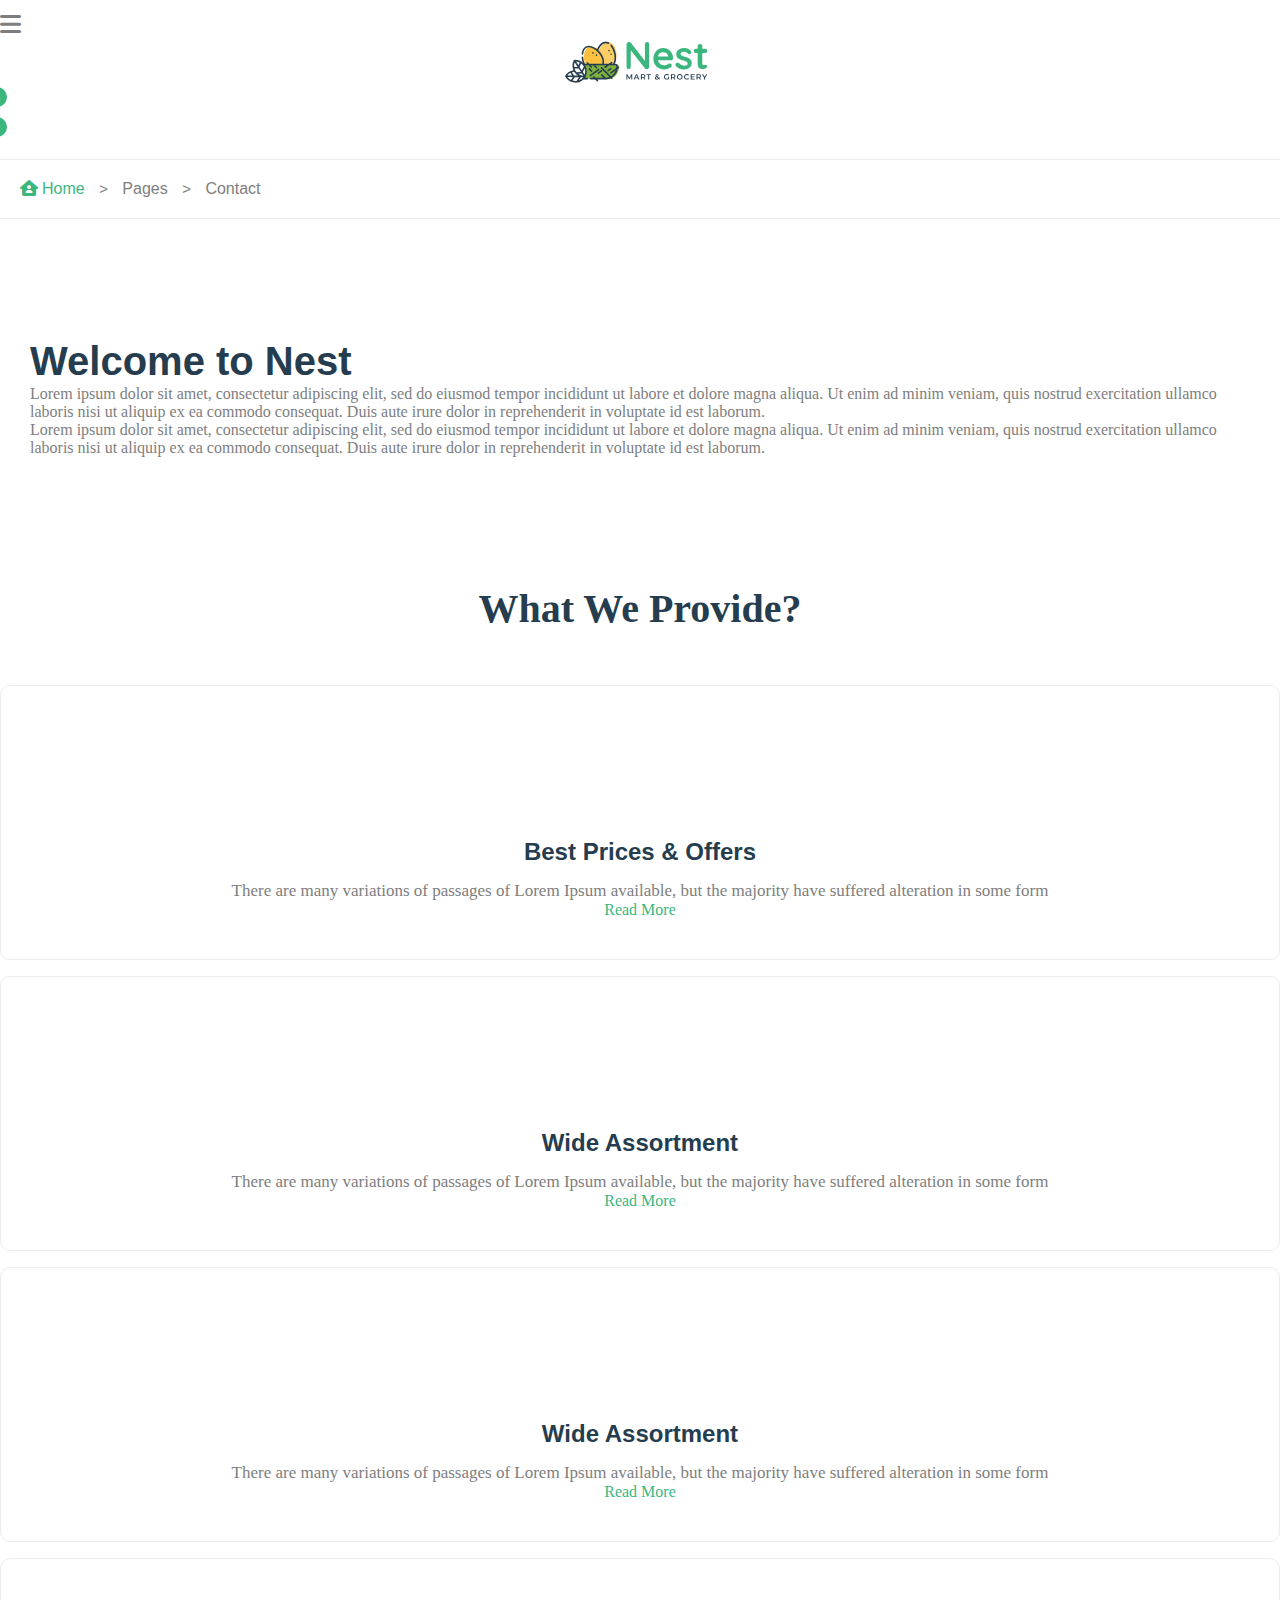
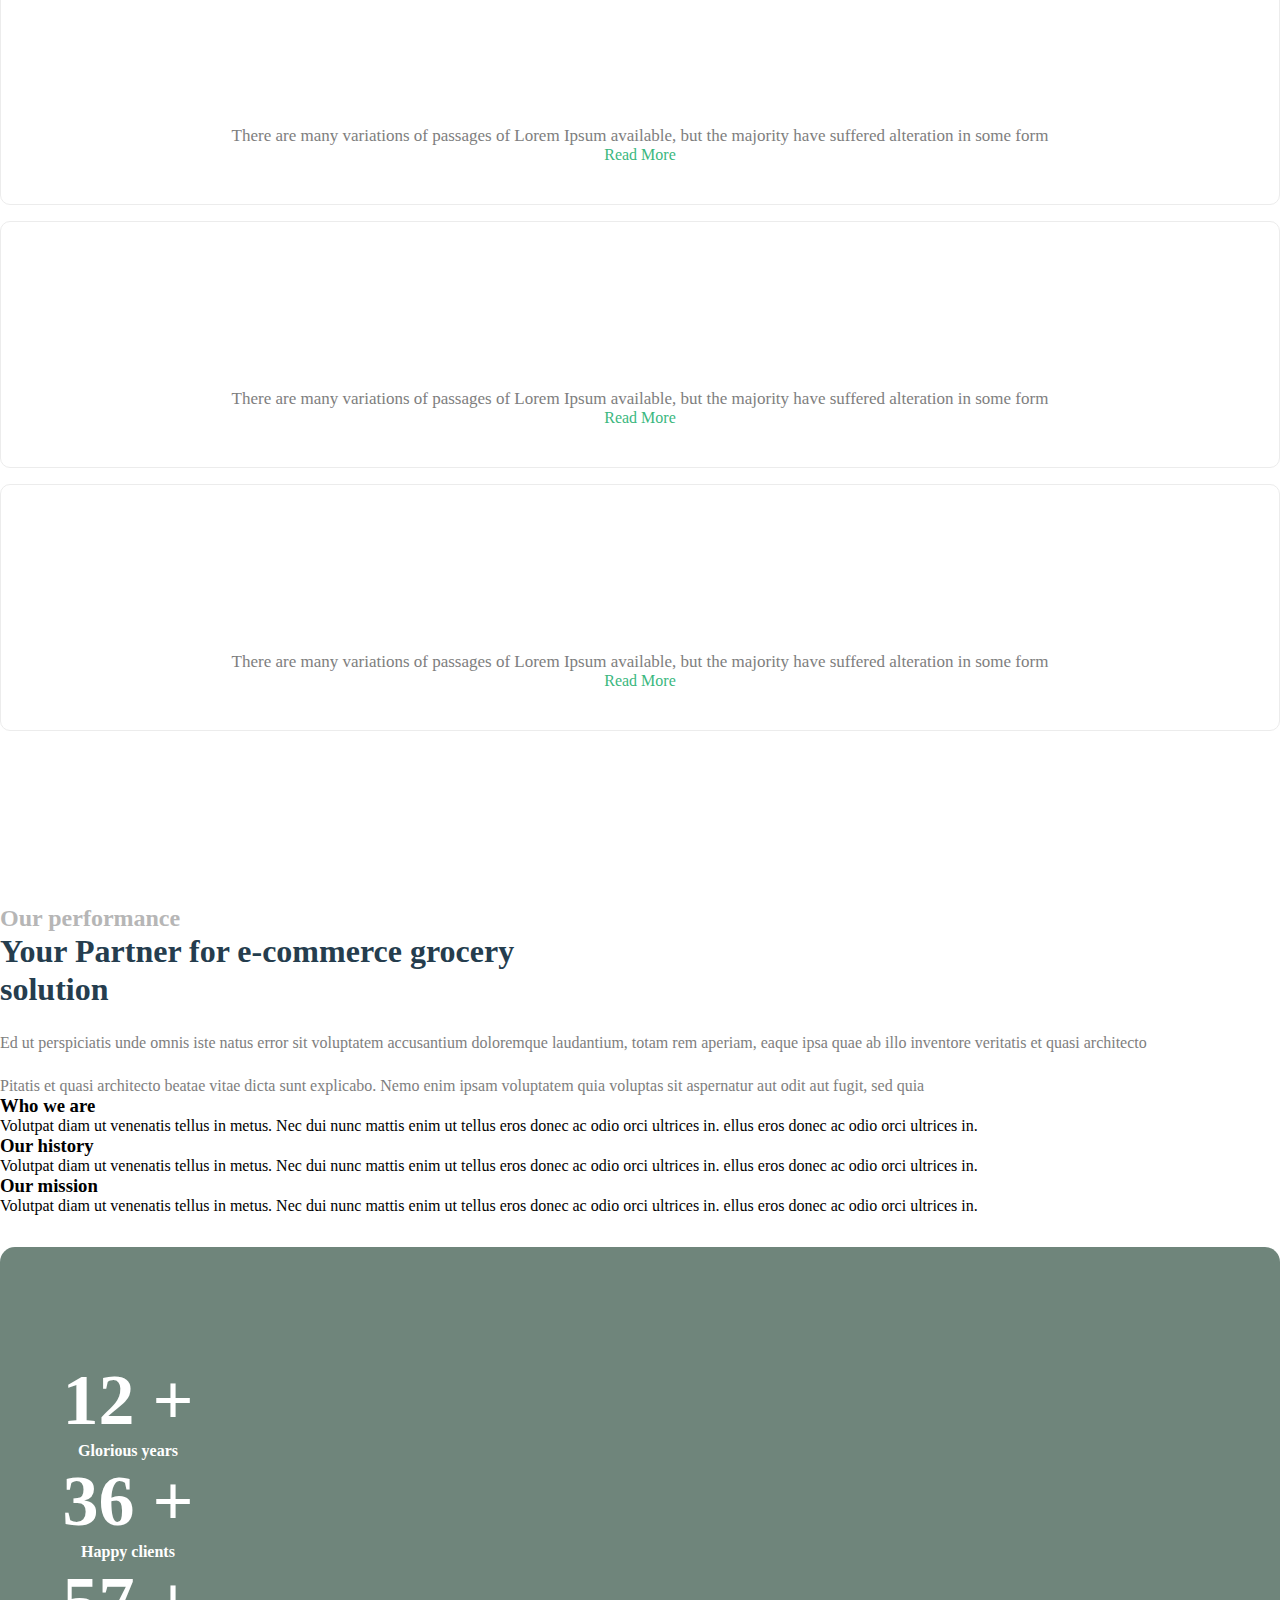
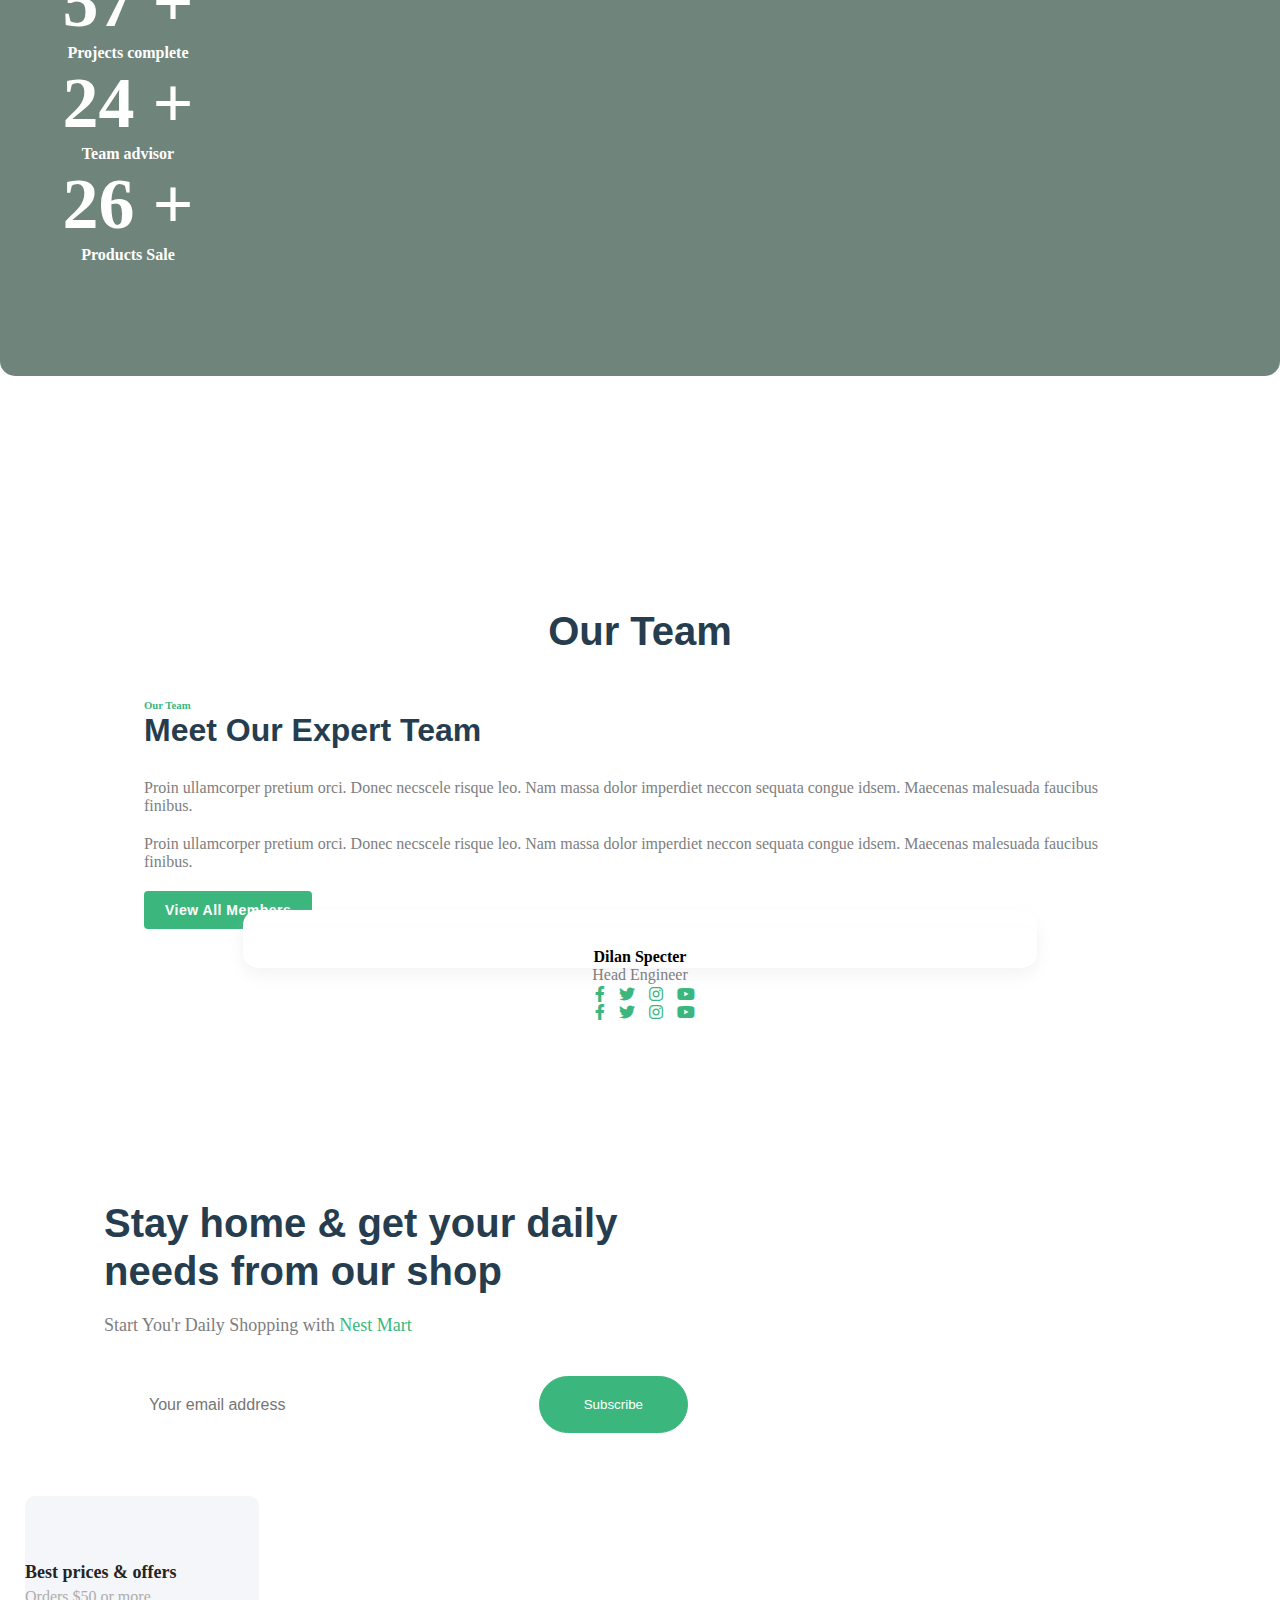
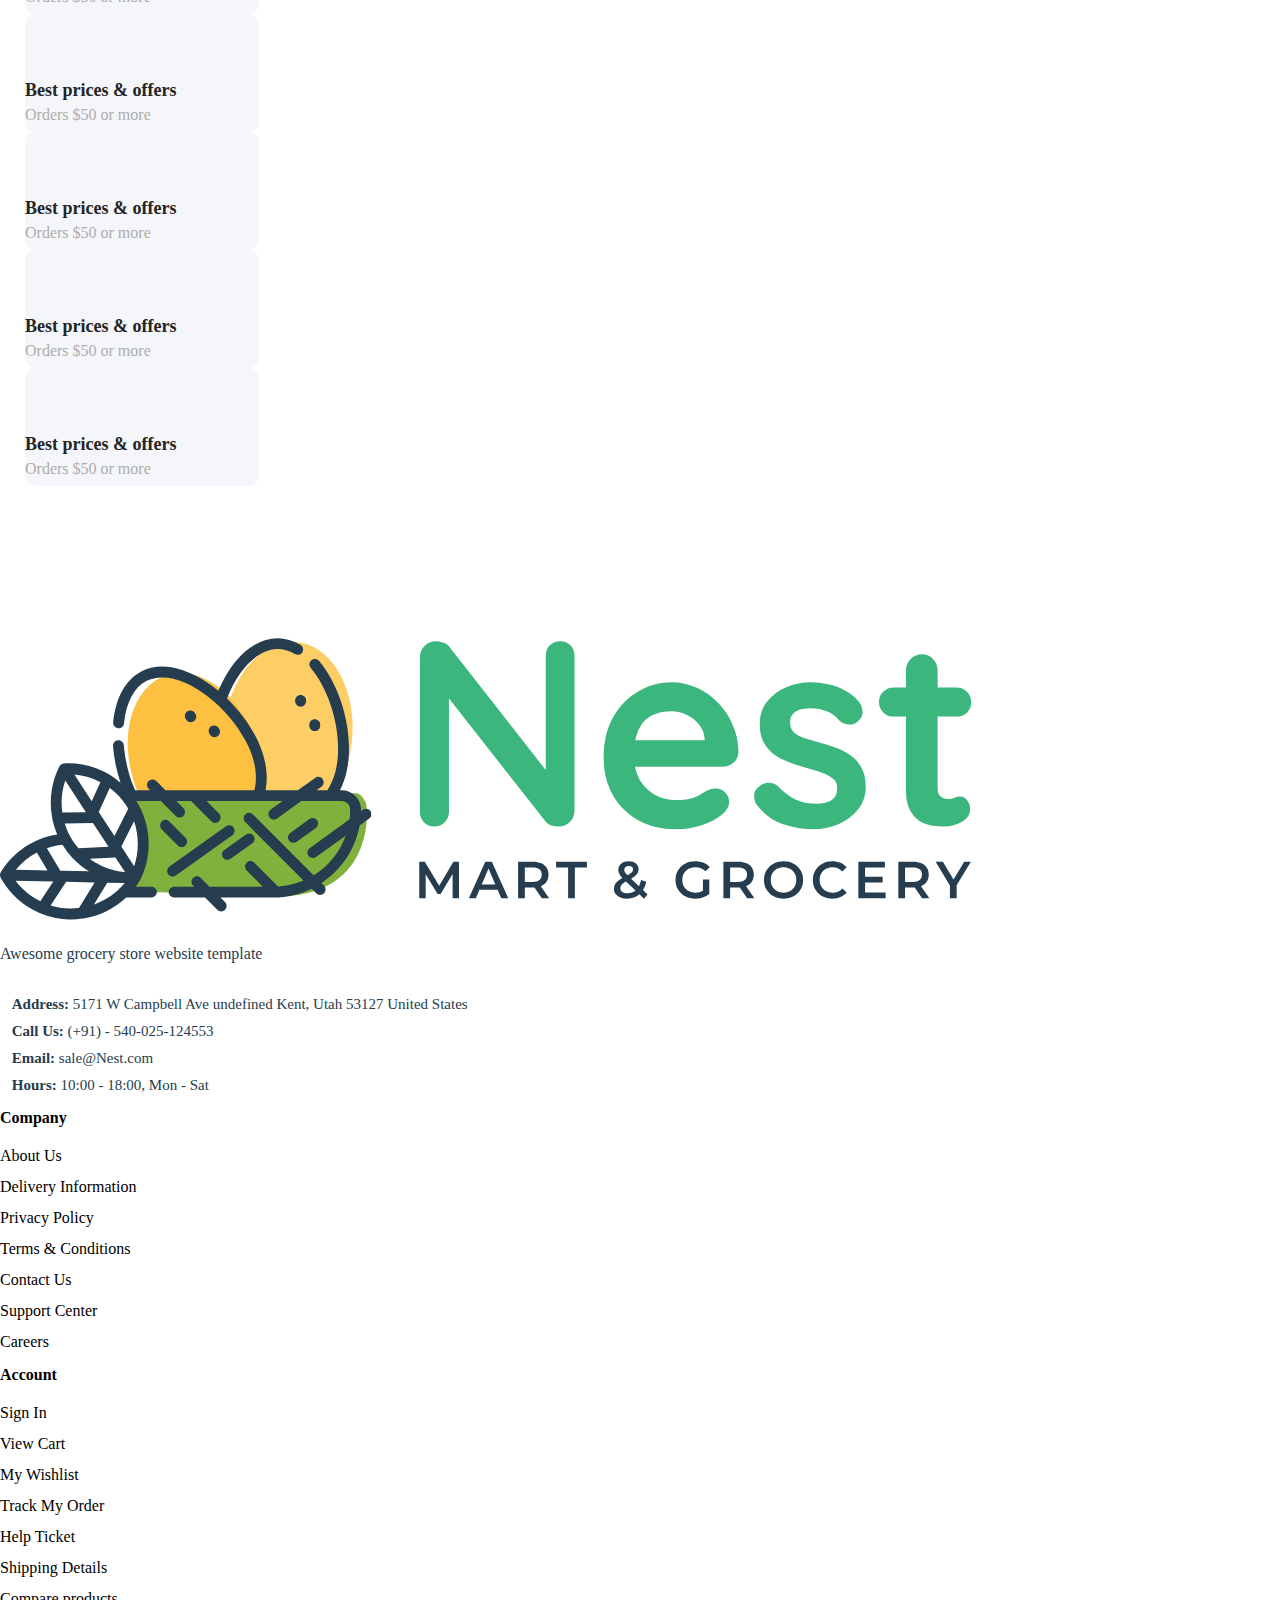
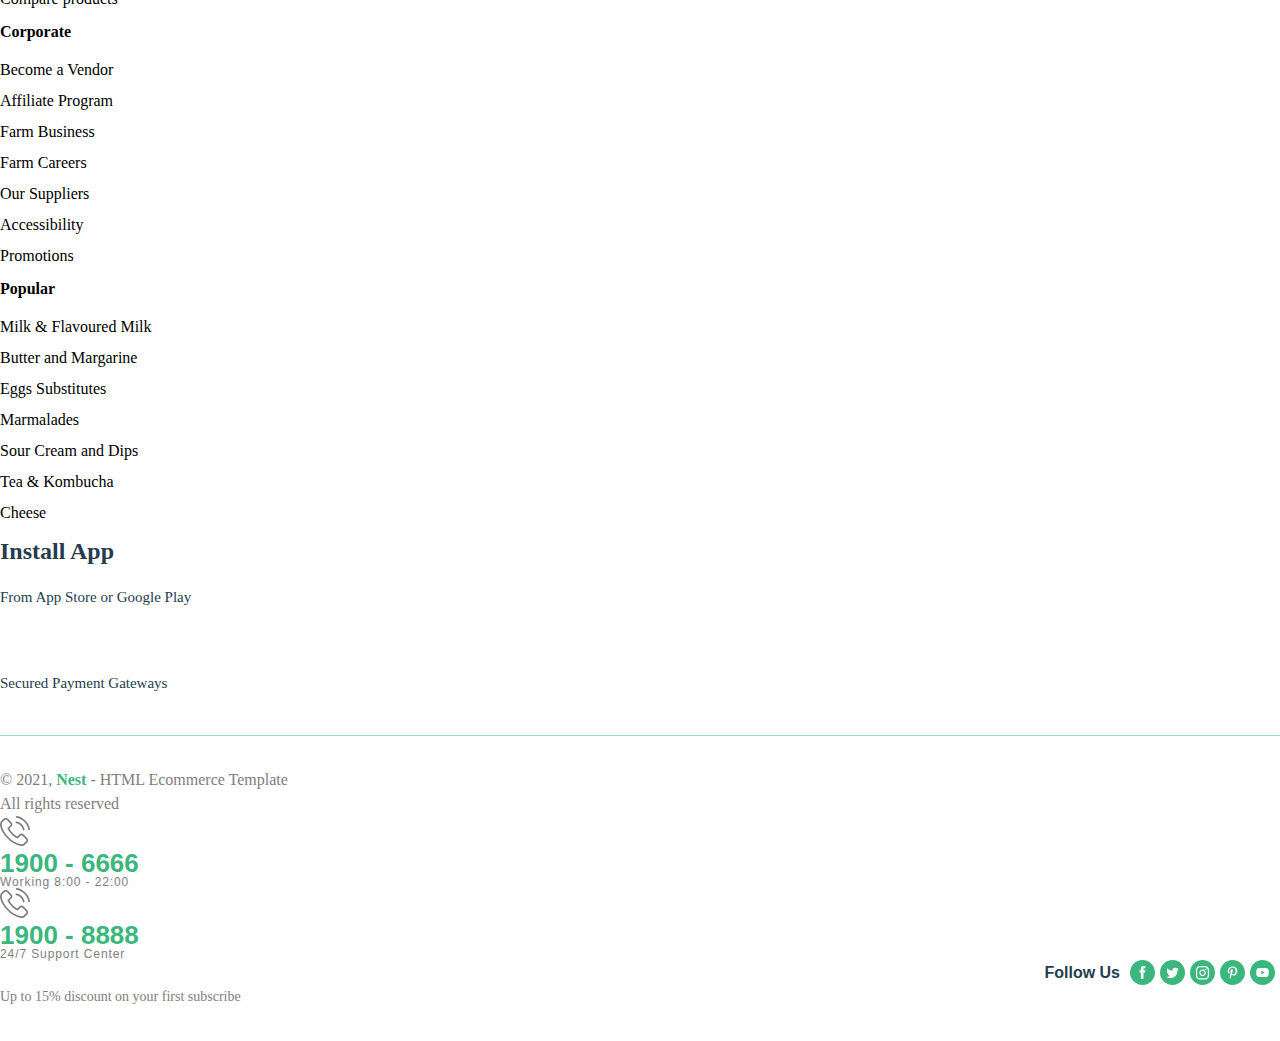
==== commit 699aff9d: "Ready" ====
--- a/about.html
+++ b/about.html
@@ -47,7 +47,7 @@
                             <ul class="navigation">
                                 <li class="nav-item">
                                     <i class="fa-solid fa-angle-down"></i>
-                                    <a href="#">Home</a>
+                                    <a href="index.html">Home</a>
                                     <ul class="dropdown">
                                         <li>
                                             <a href="#">Home 1</a>
@@ -65,13 +65,13 @@
                                             <a href="#">Home 5</a>
                                         </li>
                                         <li>
-                                            <a href="./index.html">Home 6</a>
+                                            <a href="index.html">Home 6</a>
                                         </li>
                                     </ul>
                                 </li>
                                 <li class="nav-item">
                                     <i class="fa-solid fa-angle-down"></i>
-                                    <a href="#">Shop</a>
+                                    <a href="shop.html">Shop</a>
                                     <ul class="dropdown">
                                         <li>
                                             <a href="#">Shop Grid - Right Sidebar</a>
@@ -90,7 +90,7 @@
                                         </li>
                                         <li>
                                             <i class="fa-solid fa-angle-down"></i>
-                                            <a href="#">Single Product</a>
+                                            <a href="products.html">Single Product</a>
                                             <ul class="dropdown">
                                                 <li>
                                                     <a href="#">Product – Right Sidebar</a>
@@ -113,7 +113,7 @@
                                             <a href="#">Shop - Wishlist</a>
                                         </li>
                                         <li>
-                                            <a href="#">Shop - Cart</a>
+                                            <a href="cart.html">Shop - Cart</a>
                                         </li>
                                         <li>
                                             <a href="#">Shop - Checkout</a>
@@ -269,10 +269,10 @@
                                     <a href="#">Pages</a>
                                     <ul class="dropdown">
                                         <li>
-                                            <a href="#">About Us</a>
-                                        </li>
-                                        <li>
-                                            <a href="#">Contact</a>
+                                            <a href="about.html">About Us</a>
+                                        </li>
+                                        <li>
+                                            <a href="./contact.html">Contact</a>
                                         </li>
                                         <li>
                                             <a href="#">My Account</a>
@@ -356,7 +356,77 @@
         <header>
             <!-- header desktop -->
             <div class="header-desktop  d-md-block tablet">
-
+                <div class="header-top d-none  d-md-block ">
+                    <div class="container-fluid">
+                        <div class="row align-items-center justify-content-between">
+                            <div class="left col-md-4">
+                                <div class="header-info">
+                                    <ul>
+                                        <li>
+                                            <a href="about.html">About Us</a>
+                                        </li>
+                                        <li>
+                                            <a href="">My Account</a>
+                                        </li>
+                                        <li>
+                                            <a href="">Wishlist</a>
+                                        </li>
+                                        <li>
+                                            <a href="">Order Tracking</a>
+                                        </li>
+                                    </ul>
+                                </div>
+                            </div>
+                            <div class="center col-md-4">
+                                <marquee class="text-center" behavior="" direction="up" dataaodelay="400">Supper Value Deals - Save more with coupons</marquee>
+                            </div>
+                            <div class="right col-md-4 ">
+                                <div class="header-info">
+                                    <ul class="justify-content-end">
+                                        <li>Need help? Call Us:
+                                            <strong class="text-phone">
+                                                + 1800 900</strong>
+                                        </li>
+                                        <li>
+                                            <a class="language" href="#">English
+                                                <i class="fa-solid fa-angle-down"></i>
+                                            </a>
+                                            <div class="lang-div">
+                                                <div class="lang-item">
+                                                    <a href="#"><img src="./img/flag-fr.png" alt="">Français</a>
+                                                </div>
+                                                <div class="lang-item">
+                                                    <a href="#"><img src="./img/flag-dt.png" alt="">Deutsch</a>
+                                                </div>
+                                                <div class="lang-item">
+                                                    <a href="#"><img src="./img/flag-ru.png" alt="">Pусский</a>
+                                                </div>
+                                            </div>
+                                        </li>
+                                        <li>
+                                            <a class="currency" href="#">USD
+                                                <i class="fa-solid fa-angle-down"></i>
+                                            </a>
+                                            <div class="currency-div">
+                                                <div class="currency-item">
+                                                    <a href="#"><img src="./img/flag-fr.png" alt="">INR</a>
+                                                </div>
+                                                <div class="currency-item">
+                                                    <a href="#"><img src="./img/flag-dt.png" alt="">MBP</a>
+                                                </div>
+                                                <div class="currency-item">
+                                                    <a href="#"><img src="./img/flag-ru.png" alt="">
+                                                        EU</a>
+                                                </div>
+                                            </div>
+                                        </li>
+                                    </ul>
+                                </div>
+                            </div>
+
+                        </div>
+                    </div>
+                </div>
                 <div class="header-center d-none d-md-block ">
                     <div class="container-fluid">
                         <div class="row justify-content-between align-items-center ">
@@ -404,9 +474,9 @@
                                     <div class="list  col-md-2">
                                         <a href="#">
                                             <img class="compareSvg" alt="" src="./img/icon-cart.svg">
-                                            <span class="count">2</span>
+                                            <span id="ProCount" class="count">0</span>
                                         </a>
-                                        <a href="#" class="atext">
+                                        <a href="cart.html" class="atext">
                                             <span class="text">Cart</span>
                                         </a>
 
@@ -587,13 +657,13 @@
                                                 <a href="">Home 3</a>
                                                 <a href="">Home 4</a>
                                                 <a href="">Home 5</a>
-                                                <a href="">Home 6</a>
+                                                <a href="index.html">Home 6</a>
                                             </div>
 
                                         </div>
                                     </div>
                                     <div class="box col-md-1">
-                                        <a class="nav_link" href="">About</a>
+                                        <a class="nav_link" href="about.html">About</a>
                                     </div>
                                     <div class="box col-md-1">
                                         <a class="nav_link" href="">Shop
@@ -605,14 +675,14 @@
                                                 <a class="box_link" href="">Shop Grid – Left Sidebar</a>
                                                 <a class="box_link" href="">Shop List – Right Sidebar</a>
                                                 <a class="box_link" href="">Shop List – Left Sidebar</a>
-                                                <a class="box_link" href="">Shop - Wide
+                                                <a class="box_link" href="shop.html">Shop - Wide
                                                 </a>
-                                                <a class="box_link" href="">Single Product
+                                                <a class="box_link" href="products.html">Single Product
                                                     <i class="fa-solid fa-angle-right"></i>
                                                 </a>
                                                 <a class="box_link" href="">Shop – Filter</a>
                                                 <a class="box_link" href="">Shop – Wishlist</a>
-                                                <a class="box_link" href="">Shop – Cart</a>
+                                                <a class="box_link" href="cart.html">Shop – Cart</a>
                                                 <a class="box_link" href="">Shop – Checkout</a>
                                                 <a class="box_link" href="">Shop – Compare Shop Invoice
                                                     <i class="fa-solid fa-angle-right"></i>
@@ -720,8 +790,8 @@
                                         </a>
                                         <div class="menu-box">
                                             <div class="box">
-                                                <a href="">About Us</a>
-                                                <a href="">Contact</a>
+                                                <a href="about.html">About Us</a>
+                                                <a href="contact.html">Contact</a>
                                                 <a href="">My Account</a>
                                                 <a href="">Login</a>
                                                 <a href="">Register</a>
@@ -733,7 +803,7 @@
                                         </div>
                                     </div>
                                     <div class="box col-md-1">
-                                        <a class="nav_link" href="">Contact</a>
+                                        <a class="nav_link" href="contact.html">Contact</a>
                                     </div>
 
                                 </div>
@@ -760,21 +830,21 @@
                             <i id="btn-open-navbar" class="fa-solid fa-bars"></i>
                         </div>
                         <div class="center col-6">
-                            <a href="./index.html"><img src="./img/logo.svg" alt=""></a>
+                            <a href="index.html"><img src="./img/logo.svg" alt=""></a>
                         </div>
                         <div class="right col-2">
                             <div class="row">
                                 <div class="list col-6">
-                                    <a href="#">
+                                    <a href="cart.html">
                                         <img class="compareSvg" alt="" src="./img/icon-heart.svg">
                                         <span class="count">6</span>
                                     </a>
 
                                 </div>
                                 <div class="list col-6">
-                                    <a href="#">
+                                    <a href="cart.html">
                                         <img class="compareSvg" alt="" src="./img/icon-cart.svg">
-                                        <span class="count">2</span>
+                                        <span id="ProCount_mob" class="count">0</span>
                                     </a>
 
                                 </div>
@@ -973,44 +1043,47 @@
             </div>
         </section>
         <section id="Counter" class="d-none d-md-block">
-            <div class="row">
-                <div class="counter-box">
-                    <div class="boxcolor"></div>
-                    <h1>
-                        <span>12</span>
-                        +
-                    </h1>
-                    <h4>Glorious years</h4>
-                </div>
-                <div class="counter-box">
-                    <h1>
-                        <span>36</span>
-                        +
-                    </h1>
-                    <h4>Happy clients</h4>
-                </div>
-                <div class="counter-box">
-                    <h1>
-                        <span>57</span>
-                        +
-                    </h1>
-                    <h4>Projects complete</h4>
-                </div>
-                <div class="counter-box">
-                    <h1>
-                        <span>24</span>
-                        +
-                    </h1>
-                    <h4>Team advisor</h4>
-                </div>
-                <div class="counter-box">
-                    <h1>
-                        <span>26</span>
-                        +
-                    </h1>
-                    <h4>Products Sale</h4>
+            <div class="container-fluid">
+                <div class="row">
+                    <div class="counter-box">
+                        <div class="boxcolor"></div>
+                        <h1>
+                            <span>12</span>
+                            +
+                        </h1>
+                        <h4>Glorious years</h4>
+                    </div>
+                    <div class="counter-box">
+                        <h1>
+                            <span>36</span>
+                            +
+                        </h1>
+                        <h4>Happy clients</h4>
+                    </div>
+                    <div class="counter-box">
+                        <h1>
+                            <span>57</span>
+                            +
+                        </h1>
+                        <h4>Projects complete</h4>
+                    </div>
+                    <div class="counter-box">
+                        <h1>
+                            <span>24</span>
+                            +
+                        </h1>
+                        <h4>Team advisor</h4>
+                    </div>
+                    <div class="counter-box">
+                        <h1>
+                            <span>26</span>
+                            +
+                        </h1>
+                        <h4>Products Sale</h4>
+                    </div>
                 </div>
             </div>
+
         </section>
         <section id="Ourteam">
             <div class="ourteam-title col-12">
@@ -1375,13 +1448,14 @@
                 </div>
             </div>
         </footer>
+        
     </body>
 
     <script src="https://cdnjs.cloudflare.com/ajax/libs/jquery/3.6.0/jquery.min.js"></script>
-    <script
-        src="https://cdnjs.cloudflare.com/ajax/libs/slick-carousel/1.8.1/slick.min.js"></script>
+    <script src="https://cdnjs.cloudflare.com/ajax/libs/slick-carousel/1.8.1/slick.min.js"></script>
     <script src="js/slick.js"></script>
     <script src="js/sidebar.js"></script>
     <script src="js/opennav.js"></script>
+    <script src="js/counter.js"></script>
 
 </html>--- a/css/style.css
+++ b/css/style.css
@@ -304,6 +304,10 @@
 
 .sidebar .sidebar-inner .bottom .socials a img:hover {
   opacity: 0.8;
+}
+
+header {
+  z-index: 999;
 }
 
 header .header-top {
@@ -2413,6 +2417,135 @@
   #Archive-header {
     padding: 40px 10px !important;
   }
+  #Cart .card-box .cart-main .cart-header {
+    display: none !important;
+  }
+  #Cart .card-box .cart-main .cart-header .cart-header-left {
+    display: -webkit-box !important;
+    display: -ms-flexbox !important;
+    display: flex !important;
+  }
+  #Cart .card-box .cart-main .cart-header .cart-header-left input {
+    margin-right: 1rem !important;
+  }
+  #Cart .card-box .cart-main .cart-header .cart-header-left span {
+    font-size: 16px !important;
+  }
+  #Cart .card-box .cart-main .cart-header .cart-header-right {
+    display: -webkit-box !important;
+    display: -ms-flexbox !important;
+    display: flex !important;
+  }
+  #Cart .card-box .cart-main .cart-header .cart-header-right .cart-header-right-text {
+    background-color: #ececec;
+    padding: 0;
+    font-family: "Quicksand", sans-serif;
+    font-size: 12px !important;
+    font-weight: 700;
+    color: #253D4E;
+    margin-left: 0 !important;
+    -webkit-transform: rotate(50deg);
+            transform: rotate(50deg);
+  }
+  #Cart .card-box .cart-main .cart-body {
+    display: block !important;
+  }
+  #Cart .card-box .cart-main .cart-body .cart-body-left {
+    width: 100% !important;
+    display: block !important;
+    text-align: center;
+  }
+  #Cart .card-box .cart-main .cart-body .cart-body-left input {
+    display: none;
+    margin-right: 1rem;
+  }
+  #Cart .card-box .cart-main .cart-body .cart-body-left .pro-image {
+    max-width: 100% !important;
+  }
+  #Cart .card-box .cart-main .cart-body .cart-body-left .pro-detail {
+    margin-left: 0 !important;
+    margin-top: 1rem;
+  }
+  #Cart .card-box .cart-main .cart-body .cart-body-right {
+    width: 100% !important;
+    display: block !important;
+    text-align: center;
+  }
+  #Cart .card-box .cart-main .cart-body .cart-body-right .pro-price {
+    margin-bottom: 1rem !important;
+    display: -webkit-box;
+    display: -ms-flexbox;
+    display: flex;
+    -webkit-box-pack: center;
+        -ms-flex-pack: center;
+            justify-content: center;
+  }
+  #Cart .card-box .cart-main .cart-body .cart-body-right .pro-price h4 {
+    margin: auto;
+    -webkit-transform: translateX(-50%);
+            transform: translateX(-50%);
+  }
+  #Cart .card-box .cart-main .cart-body .cart-body-right .pro-price h6 {
+    margin-right: auto;
+  }
+  #Cart .card-box .cart-main .cart-body .cart-body-right .pro-quantity {
+    margin-bottom: 1rem;
+    display: -webkit-box;
+    display: -ms-flexbox;
+    display: flex;
+    -webkit-box-align: center;
+        -ms-flex-align: center;
+            align-items: center;
+    -webkit-box-pack: center;
+        -ms-flex-pack: center;
+            justify-content: center;
+  }
+  #Cart .card-box .cart-main .cart-body .cart-body-right .pro-quantity h6 {
+    margin-right: auto;
+  }
+  #Cart .card-box .cart-main .cart-body .cart-body-right .pro-quantity input {
+    margin: auto;
+    -webkit-transform: translateX(-25%);
+            transform: translateX(-25%);
+  }
+  #Cart .card-box .cart-main .cart-body .cart-body-right .pro-subtotal {
+    margin-bottom: 1rem !important;
+    display: -webkit-box;
+    display: -ms-flexbox;
+    display: flex;
+    -webkit-box-pack: center;
+        -ms-flex-pack: center;
+            justify-content: center;
+  }
+  #Cart .card-box .cart-main .cart-body .cart-body-right .pro-subtotal h4 {
+    margin: auto;
+    -webkit-transform: translateX(-60%);
+            transform: translateX(-60%);
+  }
+  #Cart .card-box .cart-main .cart-body .cart-body-right .pro-subtotal h6 {
+    margin-right: auto;
+  }
+  #Cart .card-box .cart-main .cart-body .cart-body-right .pro-remove {
+    margin-bottom: 1rem !important;
+    display: -webkit-box;
+    display: -ms-flexbox;
+    display: flex;
+    -webkit-box-pack: right;
+        -ms-flex-pack: right;
+            justify-content: right;
+  }
+  #Cart .card-box .cart-main .cart-body .cart-body-right .pro-remove button i {
+    font-size: 2rem !important;
+  }
+  #Cart .products-subtotal {
+    width: 92% !important;
+    margin-top: 1rem !important;
+    margin-left: 10px !important;
+    margin-right: 10px !important;
+  }
+  #Cart .products-subtotal .estimate-for h1 {
+    font-size: 20px !important;
+  }
 }
 
 .show {
@@ -3321,6 +3454,11 @@
   position: relative;
 }
 
+#Products .pagination-area .page-link:hover {
+  background-color: #3BB77E;
+  color: white;
+}
+
 #Products .pagination-area .active {
   background: #3BB77E !important;
   color: white;
@@ -3329,4 +3467,1326 @@
 #Deals .deals-text {
   text-align: left !important;
 }
+
+#product-information .product-pics .product-pic {
+  border: 1px solid #ececec;
+  border-radius: 15px;
+  overflow: hidden;
+}
+
+#product-information .product-pics .product-pic figure.zoom {
+  background-position: 50% 50%;
+  position: relative;
+  width: 500px;
+  overflow: hidden;
+  cursor: crosshair;
+}
+
+#product-information .product-pics .product-pic figure.zoom img:hover {
+  opacity: 0;
+}
+
+#product-information .product-pics .product-pic figure.zoom img {
+  -webkit-transition: opacity .5s;
+  transition: opacity .5s;
+  display: block;
+  width: 100%;
+}
+
+#product-information .product-pics .product-pic img {
+  width: 100%;
+}
+
+#product-information .product-pics .product-pic .carousel-1 .carousel-item {
+  border: 1px solid #ececec;
+  border-radius: 15px;
+}
+
+#product-information .product-pics .product-info .prod-info .sale {
+  color: #f74b81;
+  background: #fde0e9;
+  display: inline-block;
+  padding: 8px 12px;
+  border-radius: 5px;
+  margin-bottom: 20px;
+  font-family: "Quicksand", sans-serif;
+  font-size: 14px;
+  font-weight: 700;
+  line-height: 1;
+}
+
+#product-information .product-pics .product-info .prod-info h2 {
+  font-size: 40px;
+  font-family: "Quicksand", sans-serif;
+  color: #253D4E;
+  font-weight: 700;
+  line-height: 1.2;
+}
+
+#product-information .product-pics .product-info .prod-info .div {
+  -webkit-box-align: center;
+      -ms-flex-align: center;
+          align-items: center;
+}
+
+#product-information .product-pics .product-info .prod-info .div .current-price {
+  font-size: 58px;
+  text-decoration: none;
+  font-weight: 900;
+  color: #3BB77E;
+  font-family: "Quicksand", sans-serif;
+}
+
+#product-information .product-pics .product-info .prod-info .div .save-price {
+  font-size: 12px;
+  font-weight: 600;
+  display: block;
+  color: #FDC040;
+  margin-left: 15px;
+  font-family: "Quicksand", sans-serif;
+}
+
+#product-information .product-pics .product-info .prod-info .div .old-price-2 {
+  text-decoration: line-through;
+  color: #B6B6B6;
+  font-size: 28px;
+  font-weight: 700;
+  display: block;
+  margin-left: 15px;
+  font-family: "Quicksand", sans-serif;
+}
+
+#product-information .product-pics .product-info .prod-info .div .short-info {
+  font-size: 1rem;
+  font-weight: 400;
+  line-height: 24px;
+  margin-bottom: 5px;
+  color: #7E7E7E;
+  font-size: 17px;
+}
+
+#product-information .product-pics .product-info .prod-info .div .size {
+  font-weight: 600;
+  margin-right: 10px;
+}
+
+#product-information .product-pics .product-info .prod-info .size-div a {
+  color: #7E7E7E !important;
+  height: 32px;
+  line-height: 32px;
+  min-width: 40px;
+  text-align: center;
+  margin-left: 10px;
+  text-decoration: none;
+}
+
+#product-information .product-pics .product-info .prod-info .price-div input {
+  margin: 0 6px 15px 0;
+  background: #fff;
+  border: 2px solid #3BB77E !important;
+  font-size: 16px;
+  font-weight: 700;
+  color: #3BB77E;
+  border-radius: 5px;
+  padding: 11px 20px 11px 30px;
+  max-width: 90px;
+  outline: none;
+}
+
+#product-information .product-pics .product-info .prod-info .price-div button {
+  font-size: 16px;
+  font-weight: 500;
+  padding: 15px 22px;
+  color: #ffffff;
+  border: none;
+  background-color: #3BB77E;
+  border: 1px solid #29A56C;
+  border-radius: 10px;
+  -webkit-transition: .4s;
+  transition: .4s;
+  margin-left: 20px;
+}
+
+#product-information .product-pics .product-info .prod-info .price-div button:hover {
+  background-color: #29A56C;
+}
+
+#product-information .product-pics .product-info .prod-info .price-div a {
+  background: #fff none repeat scroll 0 0;
+  border: 1px solid #f1f1f1;
+  color: #333;
+  border-radius: 5px;
+  display: inline-block;
+  height: 50px;
+  line-height: 55px;
+  position: relative;
+  text-align: center;
+  vertical-align: top;
+  width: 50px;
+  margin: 0 5px;
+  -webkit-transition: 0.4s;
+  transition: 0.4s;
+}
+
+#product-information .product-pics .product-info .prod-info .price-div a:hover {
+  -webkit-transform: translateY(-5px);
+          transform: translateY(-5px);
+  background-color: #3bb77e;
+  color: white;
+}
+
+#product-information .product-pics .product-info .prod-info .price-div a:hover:hover i {
+  opacity: 1;
+}
+
+#product-information .product-pics .product-info .prod-info .price-div a i {
+  font-size: 18px;
+  opacity: 0.6;
+  line-height: 0 !important;
+}
+
+#product-information .product-pics .product-info .prod-info .ul-div .ul-div-left li {
+  font-size: 14px;
+  opacity: 0.6;
+}
+
+#product-information .product-pics .product-info .prod-info .ul-div .ul-div-left li span {
+  margin-left: 5px;
+}
+
+#product-information .product-pics .product-info .prod-info .ul-div .ul-div-right li {
+  font-size: 14px;
+  opacity: 0.6;
+}
+
+#product-information .product-pics .product-info .prod-info .ul-div .ul-div-right li a {
+  margin-left: 5px;
+  text-decoration: none;
+  -webkit-transition: 0.4s;
+  transition: 0.4s;
+}
+
+#product-information .product-pics .product-info .prod-info .ul-div .ul-div-right li a:hover {
+  color: #FDC040;
+}
+
+#product-information .product-pics .product-info .prod-info .ul-div .ul-div-right li span {
+  margin-left: 5px;
+}
+
+#product-information .product-pics .tab {
+  overflow: hidden;
+  border-radius: 15px;
+}
+
+#product-information .product-pics .tab button {
+  background-color: inherit;
+  float: left;
+  outline: none;
+  cursor: pointer;
+  -webkit-transition: 0.3s;
+  transition: 0.3s;
+  font-size: 17px;
+  border-radius: 15px;
+  margin-left: 10px;
+  display: block;
+  padding: 13px 24px !important;
+  text-align: center;
+  font-weight: 700;
+  font-family: "Quicksand", sans-serif;
+  text-transform: none;
+  border-radius: 30px;
+  border: 1px solid #ececec;
+  background: #fff;
+  color: #7E7E7E;
+}
+
+#product-information .product-pics .tab button:hover {
+  color: #3BB77E;
+  -webkit-box-shadow: 5px 5px 15px #ececec;
+          box-shadow: 5px 5px 15px #ececec;
+  -webkit-transform: translateY(-5px);
+          transform: translateY(-5px);
+}
+
+#product-information .product-pics .tabcontent {
+  display: none;
+  padding: 6px 12px;
+  border-top: none;
+}
+
+#product-information .product-pics .tabcontent ul {
+  margin-top: 30px;
+  padding: 0 0 0px 14px;
+}
+
+#product-information .product-pics .tabcontent ul .li-before {
+  display: -webkit-box;
+  display: -ms-flexbox;
+  display: flex;
+  margin: 0 0 10px;
+  position: relative;
+  opacity: 0.7;
+}
+
+#product-information .product-pics .tabcontent ul .li-before::before {
+  position: absolute;
+  left: -14px;
+  top: 9px;
+  content: "";
+  height: 6px;
+  width: 6px;
+  border-radius: 100%;
+  background-color: #9b9b9b;
+}
+
+#product-information .product-pics .tabcontent ul .li-before span {
+  -webkit-box-flex: 0;
+  -ms-flex: 0 0 165px;
+      flex: 0 0 165px;
+  display: inline-block;
+  opacity: 0.7;
+}
+
+#product-information .product-pics .tabcontent li {
+  display: -webkit-box;
+  display: -ms-flexbox;
+  display: flex;
+  margin: 0 0 10px;
+  position: relative;
+  opacity: 0.7;
+}
+
+#product-information .product-pics .tabcontent p {
+  font-size: 1rem;
+  font-weight: 400;
+  line-height: 24px;
+  margin-bottom: 5px;
+  color: #7E7E7E;
+}
+
+#product-information .product-pics .tabcontent h4 {
+  font-size: 24px;
+  font-family: "Quicksand", sans-serif;
+  color: #253D4E;
+  font-weight: 700;
+  line-height: 1.2;
+  margin-top: 30px;
+}
+
+#product-information .product-pics .tabcontent .vendor-info .vendor-logo {
+  margin-left: 15px;
+  width: 8%;
+  overflow: hidden;
+}
+
+#product-information .product-pics .tabcontent .vendor-info .vendor-logo img {
+  width: 100%;
+}
+
+#product-information .product-pics .tabcontent .vendor-info .vendor-name {
+  margin-left: 10px;
+}
+
+#product-information .product-pics .tabcontent .vendor-info .vendor-name h6 {
+  font-family: "Quicksand", sans-serif;
+  color: #253D4E;
+  font-weight: 700;
+  line-height: 1.2;
+  font-size: 16px;
+}
+
+#product-information .product-pics .tabcontent .vendor-info .vendor-name h6 a {
+  text-decoration: none;
+  color: #3BB77E;
+  -webkit-transition: 0.4s;
+  transition: 0.4s;
+}
+
+#product-information .product-pics .tabcontent .vendor-info .vendor-name h6 a:hover {
+  color: #FDC040;
+}
+
+#product-information .product-pics .tabcontent .percents {
+  margin-left: 15px;
+}
+
+#product-information .product-pics .tabcontent .comments .comment-list .single-comment .user {
+  border: 1px solid #ececec;
+  padding: 20px 74px;
+  border-radius: 15px;
+  -webkit-transition: 0.4s;
+  transition: 0.4s;
+}
+
+#product-information .product-pics .tabcontent .comments .comment-list .single-comment .user:hover {
+  -webkit-transform: translateY(-5px);
+          transform: translateY(-5px);
+}
+
+#product-information .product-pics .tabcontent .comments .comment-list .single-comment .user:hover a {
+  opacity: 1 !important;
+}
+
+#product-information .product-pics .tabcontent .comments .comment-list .single-comment .user .user-image {
+  overflow: hidden;
+}
+
+#product-information .product-pics .tabcontent .comments .comment-list .single-comment .user .user-image img {
+  width: 100%;
+}
+
+#product-information .product-pics .tabcontent .comments .comment-list .single-comment .user .user-comment {
+  margin-left: 30px;
+}
+
+#product-information .product-pics .tabcontent .comments .comment-list .single-comment .user .user-comment span {
+  font-size: 13px;
+  color: #B6B6B6;
+}
+
+#product-information .product-pics .tabcontent .comments .comment-list .single-comment .user .user-comment a {
+  color: #3BB77E;
+  opacity: 0;
+  -webkit-transition: 0.4s;
+  transition: 0.4s;
+  text-decoration: none;
+}
+
+#product-information .product-pics .tabcontent .comments .comment-list .single-comment .user .user-comment a:hover {
+  color: #FDC040;
+}
+
+#product-information .product-pics .tabcontent .comments .col-lg-4 h6 {
+  font-size: 16px;
+  font-family: "Quicksand", sans-serif;
+  color: #253D4E;
+  font-weight: 700;
+  line-height: 1.2;
+}
+
+#product-information .product-pics .tabcontent .comments .col-lg-4 .progress {
+  display: -webkit-box;
+  display: -ms-flexbox;
+  display: flex;
+  height: 1rem;
+  overflow: hidden;
+  font-size: .75rem;
+  background-color: #e9ecef;
+  border-radius: 0.25rem;
+  margin-bottom: 15px;
+}
+
+#product-information .product-pics .tabcontent .comments .col-lg-4 .progress span {
+  line-height: 16px;
+  background: #fff;
+  padding-right: 10px px;
+  width: 45px;
+}
+
+#product-information .product-pics .tabcontent .comments .col-lg-4 .progress .progress-bar {
+  background-color: #3BB77E;
+  display: -webkit-box;
+  display: -ms-flexbox;
+  display: flex;
+  -webkit-box-orient: vertical;
+  -webkit-box-direction: normal;
+      -ms-flex-direction: column;
+          flex-direction: column;
+  -webkit-box-pack: center;
+      -ms-flex-pack: center;
+          justify-content: center;
+  overflow: hidden;
+  color: #fff;
+  text-align: center;
+  white-space: nowrap;
+}
+
+#product-information .sidebar-widget {
+  position: relative;
+  padding: 17px;
+  border: 1px solid #ececec;
+  border-radius: 15px;
+  -webkit-box-shadow: 5px 5px 15px #ececec;
+          box-shadow: 5px 5px 15px #ececec;
+  margin-bottom: 30px;
+  margin-left: 10px;
+  overflow: hidden;
+  /* Reset style for input range */
+  /* Style toddler input range */
+  /* Style track input range */
+  /* Style for input value block */
+  /* Style for active state input */
+}
+
+#product-information .sidebar-widget h5 {
+  position: relative;
+  border-bottom: 1px solid #ececec;
+  padding-bottom: 20px;
+  font-size: 24px;
+  font-family: "Quicksand", sans-serif;
+  color: #253D4E;
+  font-weight: 700;
+  line-height: 1.2;
+}
+
+#product-information .sidebar-widget h5::after {
+  content: "";
+  width: 80px;
+  height: 2px;
+  position: absolute;
+  bottom: 0;
+  left: 0;
+  background-color: #BCE3C9;
+}
+
+#product-information .sidebar-widget ul li {
+  display: -webkit-box;
+  display: -ms-flexbox;
+  display: flex;
+  -webkit-box-align: center;
+      -ms-flex-align: center;
+          align-items: center;
+  line-height: 48px;
+  border-radius: 5px;
+  border: 1px solid #F2F3F4;
+  padding: 9px 18px;
+  margin: 0 0 15px 0;
+  -webkit-box-pack: justify;
+      -ms-flex-pack: justify;
+          justify-content: space-between;
+  -webkit-transition: .3s;
+  transition: .3s;
+}
+
+#product-information .sidebar-widget ul li:hover {
+  border: 1px solid #BCE3C9;
+  -webkit-box-shadow: 5px 5px 15px #ececec;
+          box-shadow: 5px 5px 15px #ececec;
+}
+
+#product-information .sidebar-widget ul li a {
+  display: -webkit-box;
+  display: -ms-flexbox;
+  display: flex;
+  -webkit-box-align: center;
+      -ms-flex-align: center;
+          align-items: center;
+  padding: 0;
+  line-height: 1.5;
+  color: #253D4E;
+  font-size: 14px;
+  text-decoration: none;
+}
+
+#product-information .sidebar-widget ul li a img {
+  max-width: 30px;
+  margin-right: 15px;
+}
+
+#product-information .sidebar-widget ul li span {
+  display: inline-block;
+  background-color: #BCE3C9;
+  width: 24px;
+  height: 24px;
+  line-height: 24px;
+  text-align: center;
+  border-radius: 20px;
+  margin-left: 5px;
+  font-size: 12px;
+  color: #253D4E;
+}
+
+#product-information .sidebar-widget p {
+  padding: 0;
+  margin: 0;
+}
+
+#product-information .sidebar-widget .wrapper {
+  display: -webkit-box;
+  display: -ms-flexbox;
+  display: flex;
+  -webkit-box-orient: vertical;
+  -webkit-box-direction: normal;
+      -ms-flex-direction: column;
+          flex-direction: column;
+  -webkit-box-pack: center;
+      -ms-flex-pack: center;
+          justify-content: center;
+}
+
+#product-information .sidebar-widget .filter-price {
+  width: 220px;
+  border: 0;
+  padding: 0;
+  margin: 0;
+}
+
+#product-information .sidebar-widget .price-title {
+  position: relative;
+  color: #3BB77E;
+  font-size: 14px;
+  line-height: 1.2em;
+  font-weight: 400;
+}
+
+#product-information .sidebar-widget .price-field {
+  position: relative;
+  width: 100%;
+  height: 36px;
+  -webkit-box-sizing: border-box;
+          box-sizing: border-box;
+  background: rgba(248, 247, 244, 0.2);
+  padding-top: 15px;
+  padding-left: 16px;
+  border-radius: 3px;
+}
+
+#product-information .sidebar-widget .price-field input[type="range"] {
+  position: absolute;
+}
+
+#product-information .sidebar-widget .price-field input[type="range"] {
+  width: 188px;
+  height: 2px;
+  border: 0;
+  outline: 0;
+  -webkit-box-sizing: border-box;
+          box-sizing: border-box;
+  border-radius: 5px;
+  pointer-events: none;
+  -webkit-appearance: none;
+}
+
+#product-information .sidebar-widget .price-field input[type="range"]::-webkit-slider-thumb {
+  -webkit-appearance: none;
+}
+
+#product-information .sidebar-widget .price-field input[type="range"]:active,
+#product-information .sidebar-widget .price-field input[type="range"]:focus {
+  outline: 0;
+}
+
+#product-information .sidebar-widget .price-field input[type="range"]::-ms-track {
+  width: 188px;
+  height: 2px;
+  border: 0;
+  outline: 0;
+  box-sizing: border-box;
+  border-radius: 5px;
+  pointer-events: none;
+  background: transparent;
+  border-color: transparent;
+  color: transparent;
+  border-radius: 5px;
+}
+
+#product-information .sidebar-widget .price-field input[type="range"]::-webkit-slider-thumb {
+  /* WebKit/Blink */
+  position: relative;
+  -webkit-appearance: none;
+  margin: 0;
+  border: 0;
+  outline: 0;
+  border-radius: 50%;
+  height: 10px;
+  width: 10px;
+  margin-top: -4px;
+  background-color: #3BB77E;
+  cursor: pointer;
+  cursor: pointer;
+  pointer-events: all;
+  z-index: 100;
+}
+
+#product-information .sidebar-widget .price-field input[type="range"]::-moz-range-thumb {
+  /* Firefox */
+  position: relative;
+  -moz-appearance: none;
+       appearance: none;
+  margin: 0;
+  border: 0;
+  outline: 0;
+  border-radius: 50%;
+  height: 10px;
+  width: 10px;
+  margin-top: -5px;
+  background-color: #3BB77E;
+  cursor: pointer;
+  cursor: pointer;
+  pointer-events: all;
+  z-index: 100;
+}
+
+#product-information .sidebar-widget .price-field input[type="range"]::-ms-thumb {
+  /* IE */
+  position: relative;
+  appearance: none;
+  margin: 0;
+  border: 0;
+  outline: 0;
+  border-radius: 50%;
+  height: 10px;
+  width: 10px;
+  margin-top: -5px;
+  background-color: #3BB77E;
+  cursor: pointer;
+  cursor: pointer;
+  pointer-events: all;
+  z-index: 100;
+}
+
+#product-information .sidebar-widget .price-field input[type="range"]::-webkit-slider-runnable-track {
+  /* WebKit/Blink */
+  width: 188px;
+  height: 2px;
+  cursor: pointer;
+  background: #3BB77E;
+  border-radius: 5px;
+}
+
+#product-information .sidebar-widget .price-field input[type="range"]::-moz-range-track {
+  /* Firefox */
+  width: 188px;
+  height: 2px;
+  cursor: pointer;
+  background: #3BB77E;
+  border-radius: 5px;
+}
+
+#product-information .sidebar-widget .price-field input[type="range"]::-ms-track {
+  /* IE */
+  width: 188px;
+  height: 2px;
+  cursor: pointer;
+  background: #3BB77E;
+  border-radius: 5px;
+}
+
+#product-information .sidebar-widget .price-wrap {
+  display: -webkit-box;
+  display: -ms-flexbox;
+  display: flex;
+  -webkit-box-pack: center;
+      -ms-flex-pack: center;
+          justify-content: center;
+  color: #3BB77E;
+  font-size: 14px;
+  line-height: 1.2em;
+  font-weight: 400;
+  margin-bottom: 7px;
+}
+
+#product-information .sidebar-widget .price-wrap-1,
+#product-information .sidebar-widget .price-wrap-2 {
+  display: -webkit-box;
+  display: -ms-flexbox;
+  display: flex;
+}
+
+#product-information .sidebar-widget .price-title {
+  margin-right: 5px;
+}
+
+#product-information .sidebar-widget .price-wrap_line {
+  margin: 0 10px;
+}
+
+#product-information .sidebar-widget .price-wrap #one,
+#product-information .sidebar-widget .price-wrap #two {
+  width: 30px;
+  text-align: right;
+  margin: 0;
+  padding: 0;
+  margin-right: 2px;
+  background: 0;
+  border: 0;
+  outline: 0;
+  color: #3BB77E;
+  font-family: "Karla", "Arial", sans-serif;
+  font-size: 14px;
+  line-height: 1.2em;
+  font-weight: 400;
+}
+
+#product-information .sidebar-widget .price-wrap label {
+  text-align: right;
+}
+
+#product-information .sidebar-widget .price-field input[type="range"]:hover::-webkit-slider-thumb {
+  -webkit-box-shadow: 0 0 0 0.5px #3BB77E;
+          box-shadow: 0 0 0 0.5px #3BB77E;
+  -webkit-transition-duration: 0.3s;
+          transition-duration: 0.3s;
+}
+
+#product-information .sidebar-widget .price-field input[type="range"]:active::-webkit-slider-thumb {
+  -webkit-box-shadow: 0 0 0 0.5px #3BB77E;
+          box-shadow: 0 0 0 0.5px #3BB77E;
+  -webkit-transition-duration: 0.3s;
+          transition-duration: 0.3s;
+}
+
+#product-information .sidebar-widget .wrapper .list-g .item {
+  margin: 10px 0;
+}
+
+#product-information .sidebar-widget .wrapper .list-g .item > label {
+  margin-bottom: 5px;
+}
+
+#product-information .sidebar-widget .wrapper .list-g .item .custom-checkbox input {
+  display: none;
+  width: 1em;
+  height: 1em;
+  margin-top: 0.25em;
+  vertical-align: top;
+  background-color: #fff;
+  border: 1px solid rgba(0, 0, 0, 0.25);
+  vertical-align: middle;
+}
+
+#product-information .sidebar-widget .wrapper .list-g .item .custom-checkbox input:checked + label::before {
+  background-color: #3BB77E;
+  border-color: #3BB77E;
+}
+
+#product-information .sidebar-widget .wrapper .list-g .item .custom-checkbox input:checked + label::after {
+  opacity: 1;
+}
+
+#product-information .sidebar-widget .wrapper .list-g .item .custom-checkbox label {
+  position: relative;
+  cursor: pointer;
+  color: #687188;
+  display: block;
+}
+
+#product-information .sidebar-widget .wrapper .list-g .item .custom-checkbox label::before {
+  content: "";
+  border: 2px solid #ced4da;
+  height: 17px;
+  width: 17px;
+  margin: 0px 8px 0 0;
+  display: inline-block;
+  border-radius: 2px;
+  vertical-align: middle;
+}
+
+#product-information .sidebar-widget .wrapper .list-g .item .custom-checkbox label::after {
+  content: "";
+  width: 11px;
+  position: absolute;
+  top: 50%;
+  left: 3px;
+  opacity: 0;
+  height: 6px;
+  border-left: 2px solid #fff;
+  border-bottom: 2px solid #fff;
+  -webkit-transform: translateY(-65%) rotate(-45deg);
+          transform: translateY(-65%) rotate(-45deg);
+  vertical-align: middle;
+}
+
+#product-information .sidebar-widget .wrapper .list-g .item .custom-checkbox label span {
+  vertical-align: middle;
+}
+
+#product-information .sidebar-widget .wrapper .list-g a {
+  font-size: 12px;
+  line-height: 1.8;
+  border: 1px solid transparent;
+  font-weight: 700;
+  padding: 8px 18px;
+  border-radius: 4px;
+  color: #fff;
+  background-color: #3BB77E;
+  -webkit-transition: all 300ms linear 0s;
+  transition: all 300ms linear 0s;
+  letter-spacing: 0.5px;
+  font-family: "Quicksand", sans-serif;
+  text-decoration: none;
+  display: inline-block;
+}
+
+#product-information .sidebar-widget .wrapper .list-g a i {
+  font-size: 12px;
+  margin-left: 15px;
+  -webkit-transition-duration: 0.2s;
+          transition-duration: 0.2s;
+  margin-right: 5px;
+}
+
+#product-information .sidebar-widget .wrapper .list-g a:hover {
+  background-color: #FDC040;
+  -webkit-transform: translateX(5px);
+          transform: translateX(5px);
+}
+
+#product-information .price-range {
+  background: url(images/fillter-widget-bg.png) no-repeat right bottom;
+  background-size: 100px;
+}
+
+#product-information .small-price {
+  margin-bottom: 10px;
+}
+
+#product-information .small-price .smp-left {
+  overflow: hidden;
+}
+
+#product-information .small-price .smp-left img {
+  width: 100%;
+}
+
+#product-information .small-price .smp-right i {
+  margin: 0;
+  padding: 0;
+}
+
+#product-information .small-price .smp-right h6 {
+  font-size: 15px;
+  font-family: "Quicksand", sans-serif;
+  color: #253D4E;
+  font-weight: 700;
+  line-height: 1.2;
+}
+
+#product-information .small-price .smp-right h6:hover a {
+  color: #FDC040;
+}
+
+#product-information .small-price .smp-right h6 a {
+  color: #3BB77E;
+  text-decoration: none;
+  -webkit-transition: 0.4s;
+  transition: 0.4s;
+}
+
+#product-information .small-price .smp-right p {
+  margin-top: 5px;
+  font-size: 1rem;
+  font-weight: 400;
+  line-height: 24px;
+  margin-bottom: 5px;
+  color: #7E7E7E;
+}
+
+#product-information .small-price .smp-right i {
+  color: gold;
+}
+
+#product-information .orange {
+  position: relative;
+  overflow: hidden;
+}
+
+#product-information .orange img {
+  width: 100%;
+  border-radius: 10px;
+}
+
+#product-information .orange .orange-text {
+  left: -15px;
+  position: absolute;
+  top: 50%;
+  z-index: 2;
+  -webkit-transform: translateY(-50%);
+          transform: translateY(-50%);
+  padding: 0 50px;
+}
+
+#product-information .orange .orange-text h4 {
+  margin-bottom: 15px;
+  min-height: 100px;
+  font-size: 21px;
+  font-family: "Quicksand", sans-serif;
+  color: #253D4E;
+  font-weight: 700;
+  line-height: 1.2;
+  -webkit-transition: 0.4s;
+  transition: 0.4s;
+}
+
+#product-information .orange .orange-text h4:hover {
+  -webkit-transform: translateY(-5px);
+          transform: translateY(-5px);
+}
+
+#product-information .slick .col-lg-3 {
+  border: 2px solid #a2d2c9;
+  border-radius: 17px;
+  overflow: hidden;
+  cursor: pointer;
+  margin-left: 8px;
+}
+
+#product-information .slick .slick-prev::before {
+  font-family: slick;
+  font-size: 40px;
+  line-height: 1;
+  opacity: 1;
+  color: #3BB77E;
+  background-color: transparent !important;
+  z-index: 9 !important;
+}
+
+#product-information .slick .slick-next::before {
+  font-family: slick;
+  font-size: 40px;
+  line-height: 1;
+  opacity: 1;
+  color: #3BB77E;
+  background-color: transparent;
+  z-index: 9 !important;
+  margin-left: -20px;
+}
+
+#product-information #index-main {
+  width: 100%;
+}
+
+#scroll {
+  position: fixed;
+  bottom: 20px;
+  cursor: pointer;
+  right: 20px;
+  background-color: #3BB77E;
+  color: #fff;
+  opacity: 0;
+  -webkit-transition: .5s;
+  transition: .5s;
+  padding: 10px 15px;
+  font-size: 20px;
+  border-radius: 5px;
+}
+
+#Cart .card-box .cart-top .cart-head {
+  margin-bottom: 10px !important;
+  font-size: 48px;
+  color: #253D4E;
+  font-weight: 700;
+  line-height: 1.2;
+}
+
+#Cart .card-box .cart-top .text-body {
+  color: #7E7E7E !important;
+}
+
+#Cart .card-box .cart-top .text-body .text-count {
+  color: #3BB77E !important;
+}
+
+#Cart .card-box .cart-top .text-body .text-clear {
+  -webkit-transition: 0.3s;
+  transition: 0.3s;
+}
+
+#Cart .card-box .cart-top .text-body .text-clear:hover {
+  color: red !important;
+}
+
+#Cart .card-box .cart-top .text-body .text-clear i {
+  margin-right: 10px !important;
+}
+
+#Cart .card-box .cart-main .cart-header {
+  margin-top: 1rem;
+  background-color: #ececec;
+  border: 1px solid #e9ecef;
+  padding: 1rem;
+  border-radius: 1rem;
+}
+
+#Cart .card-box .cart-main .cart-header .cart-header-left input {
+  margin-right: 1rem;
+}
+
+#Cart .card-box .cart-main .cart-header .cart-header-left span {
+  font-family: "Quicksand", sans-serif;
+  font-size: 17px;
+  font-weight: 700;
+  color: #253D4E;
+}
+
+#Cart .card-box .cart-main .cart-header .cart-header-right .cart-header-right-text {
+  background-color: #ececec;
+  padding: 0;
+  font-family: "Quicksand", sans-serif;
+  font-size: 17px;
+  font-weight: 700;
+  color: #253D4E;
+  margin-left: 1rem;
+}
+
+#Cart .card-box .cart-main .cart-empty h1 {
+  color: red;
+  font-size: 200%;
+}
+
+#Cart .card-box .cart-main .cart-body {
+  margin-top: 1rem;
+  background-color: #fff;
+  border: 1px solid #e9ecef;
+  padding: 1rem;
+  border-radius: 1rem;
+}
+
+#Cart .card-box .cart-main .cart-body .cart-body-left {
+  width: 50%;
+}
+
+#Cart .card-box .cart-main .cart-body .cart-body-left input {
+  margin-right: 1rem;
+}
+
+#Cart .card-box .cart-main .cart-body .cart-body-left .pro-image {
+  max-width: 120px;
+  border: 1px solid #ececec;
+  border-radius: 15px;
+  overflow: hidden;
+}
+
+#Cart .card-box .cart-main .cart-body .cart-body-left .pro-image img {
+  width: 100%;
+}
+
+#Cart .card-box .cart-main .cart-body .cart-body-left .pro-detail {
+  margin-left: 5%;
+  width: 100% !important;
+  margin-bottom: 1rem;
+}
+
+#Cart .card-box .cart-main .cart-body .cart-body-left .pro-detail .pro-name {
+  color: #253D4E;
+  display: block !important;
+  -webkit-transition: 0.3s;
+  transition: 0.3s;
+  font-weight: 600;
+}
+
+#Cart .card-box .cart-main .cart-body .cart-body-left .pro-detail .pro-name:hover {
+  color: #FDC040 !important;
+}
+
+#Cart .card-box .cart-main .cart-body .cart-body-left .pro-detail i {
+  color: #ffc107;
+  font-size: 12px;
+}
+
+#Cart .card-box .cart-main .cart-body .cart-body-left .pro-detail .pro-rait-text {
+  color: #B6B6B6 !important;
+  font-size: 14px;
+  font-weight: 300;
+}
+
+#Cart .card-box .cart-main .cart-body .cart-body-left span {
+  background-color: #fff;
+  font-family: "Quicksand", sans-serif;
+  font-size: 17px;
+  font-weight: 700;
+  color: #253D4E;
+}
+
+#Cart .card-box .cart-main .cart-body .cart-body-right {
+  width: 33%;
+}
+
+#Cart .card-box .cart-main .cart-body .cart-body-right .pro-price h4 {
+  color: #7E7E7E !important;
+}
+
+#Cart .card-box .cart-main .cart-body .cart-body-right .pro-quantity input {
+  font-size: 2rem;
+  max-width: 80px;
+  text-align: center;
+  border: 1px solid #3BB77E;
+  border-radius: 5px;
+  color: #3BB77E !important;
+}
+
+#Cart .card-box .cart-main .cart-body .cart-body-right .pro-quantity input:focus {
+  outline: none;
+}
+
+#Cart .card-box .cart-main .cart-body .cart-body-right .pro-subtotal h4 {
+  color: #3BB77E !important;
+}
+
+#Cart .card-box .cart-main .cart-body .cart-body-right .pro-remove {
+  padding: 0 4%;
+}
+
+#Cart .card-box .cart-main .cart-body .cart-body-right .pro-remove button {
+  background-color: #fff;
+  border: none;
+}
+
+#Cart .card-box .cart-main .cart-body .cart-body-right .pro-remove button:hover i {
+  color: red;
+}
+
+#Cart .card-box .cart-main .cart-body .cart-body-right .pro-remove button i {
+  color: #6c757d;
+  -webkit-transition: 0.3s;
+  transition: 0.3s;
+  font-size: 1rem;
+}
+
+#Cart .card-box .cart-main .cart-footer {
+  margin-top: 1rem;
+  border-top: 1px solid #e9ecef;
+  padding-top: 1rem;
+}
+
+#Cart .card-box .cart-main .cart-footer .cart-footer-left button {
+  display: inline-block;
+  border: 1px solid transparent;
+  font-size: 14px;
+  font-weight: 700;
+  padding: 12px 20px;
+  border-radius: 4px;
+  color: #fff;
+  border: 1px solid transparent;
+  background-color: #3BB77E;
+  -webkit-transition: all 200ms linear 0s;
+  transition: all 200ms linear 0s;
+  letter-spacing: 0.5px;
+}
+
+#Cart .card-box .cart-main .cart-footer .cart-footer-left button:hover {
+  background-color: #FDC040;
+}
+
+#Cart .card-box .cart-main .cart-footer .cart-footer-left button i {
+  margin-right: 10px !important;
+}
+
+#Cart .card-box .cart-main .cart-footer .cart-footer-right button {
+  display: inline-block;
+  border: 1px solid transparent;
+  font-size: 14px;
+  font-weight: 700;
+  padding: 12px 20px;
+  border-radius: 4px;
+  color: #fff;
+  border: 1px solid transparent;
+  background-color: #3BB77E;
+  -webkit-transition: all 200ms linear 0s;
+  transition: all 200ms linear 0s;
+  letter-spacing: 0.5px;
+}
+
+#Cart .card-box .cart-main .cart-footer .cart-footer-right button:hover {
+  background-color: #FDC040;
+}
+
+#Cart .card-box .cart-main .cart-footer .cart-footer-right button i {
+  margin-right: 10px !important;
+}
+
+#Cart .products-subtotal {
+  margin-top: 7rem;
+  width: 476.39px;
+  height: 383.6px;
+  padding: 24px 36px;
+  margin-left: 30px;
+  border: 1px solid #ececec;
+  border-radius: 15px;
+}
+
+#Cart .products-subtotal .subtotal-table {
+  width: 100%;
+  height: 250.6px;
+  margin-bottom: 16px;
+}
+
+#Cart .products-subtotal .subtotal, #Cart .products-subtotal .shipping, #Cart .products-subtotal .estimate-for, #Cart .products-subtotal .total, #Cart .products-subtotal .empty {
+  display: -webkit-box;
+  display: -ms-flexbox;
+  display: flex;
+  padding: 8px;
+  width: 100%;
+  border: 1px solid #e9ecef;
+  -webkit-box-pack: justify;
+      -ms-flex-pack: justify;
+          justify-content: space-between;
+}
+
+#Cart .products-subtotal .subtotal h6, #Cart .products-subtotal .shipping h6, #Cart .products-subtotal .estimate-for h6, #Cart .products-subtotal .total h6, #Cart .products-subtotal .empty h6 {
+  display: -webkit-box;
+  display: -ms-flexbox;
+  display: flex;
+  -webkit-box-align: center;
+      -ms-flex-align: center;
+          align-items: center;
+  font-size: 16px;
+  font-weight: 700;
+  line-height: 19.2px;
+  color: #b6b6b6;
+}
+
+#Cart .products-subtotal .subtotal h1, #Cart .products-subtotal .shipping h1, #Cart .products-subtotal .estimate-for h1, #Cart .products-subtotal .total h1, #Cart .products-subtotal .empty h1 {
+  font-size: 24px;
+  font-weight: 700;
+  line-height: 28.8px;
+}
+
+#Cart .products-subtotal .subtotal {
+  height: 45.8px;
+}
+
+#Cart .products-subtotal .subtotal h1 {
+  color: #3BB77E;
+}
+
+#Cart .products-subtotal .shipping, #Cart .products-subtotal .estimate-for {
+  height: 41px;
+}
+
+#Cart .products-subtotal .empty {
+  height: 38px;
+}
+
+#Cart .products-subtotal .total {
+  height: 45.8px;
+}
+
+#Cart .products-subtotal .total h1 {
+  color: #3BB77E;
+}
+
+#Cart .products-subtotal a {
+  display: -webkit-box;
+  display: -ms-flexbox;
+  display: flex;
+  -webkit-box-pack: center;
+      -ms-flex-pack: center;
+          justify-content: center;
+  -webkit-box-align: center;
+      -ms-flex-align: center;
+          align-items: center;
+  background-color: #3BB77E;
+  color: white;
+  font-size: 14px;
+  font-weight: 700;
+  line-height: 21px;
+  border-radius: 4px;
+  width: 100%;
+  height: 47px;
+  margin-bottom: 20px;
+  padding: 12px 30px;
+  letter-spacing: 0.5px;
+  -webkit-transition: 300ms;
+  transition: 300ms;
+}
+
+#Cart .products-subtotal a i {
+  margin-left: 15px;
+}
+
+#Cart .products-subtotal a:hover {
+  background-color: #ddbf4a;
+}
 /*# sourceMappingURL=style.css.map */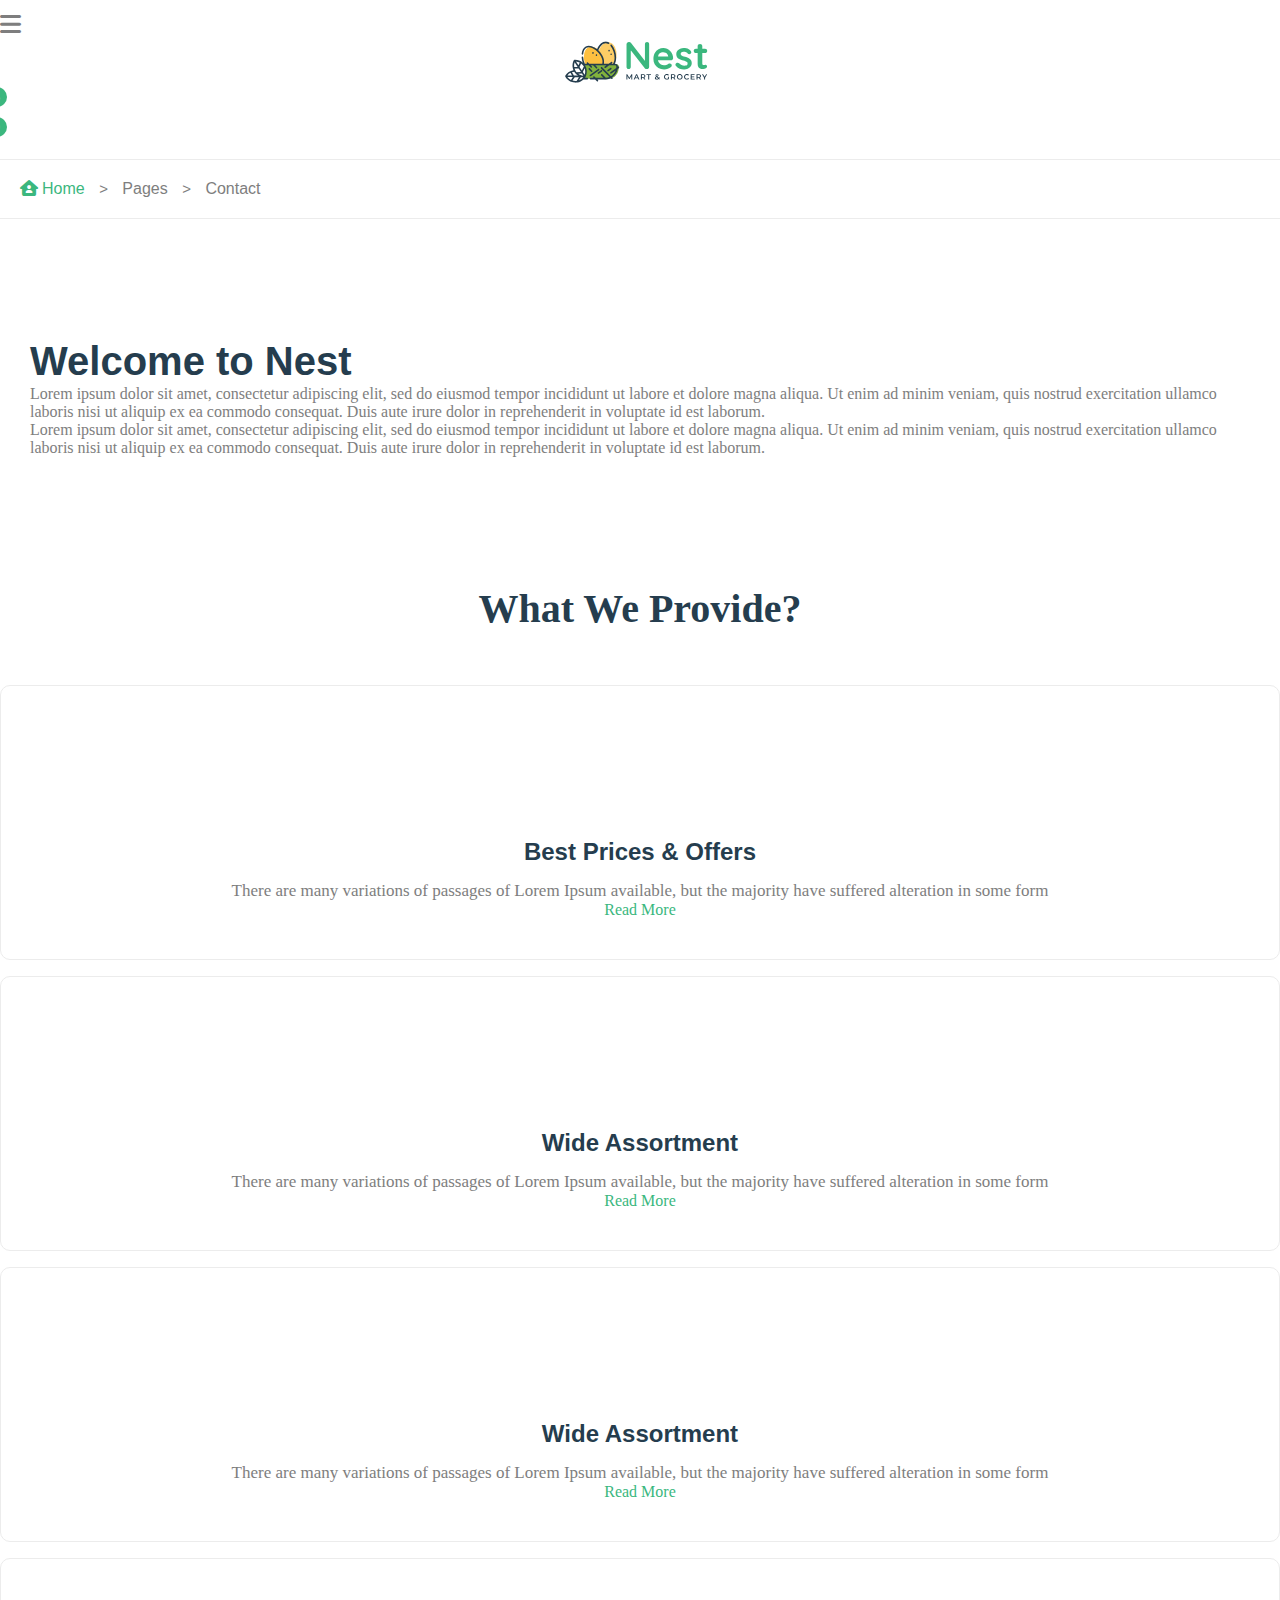
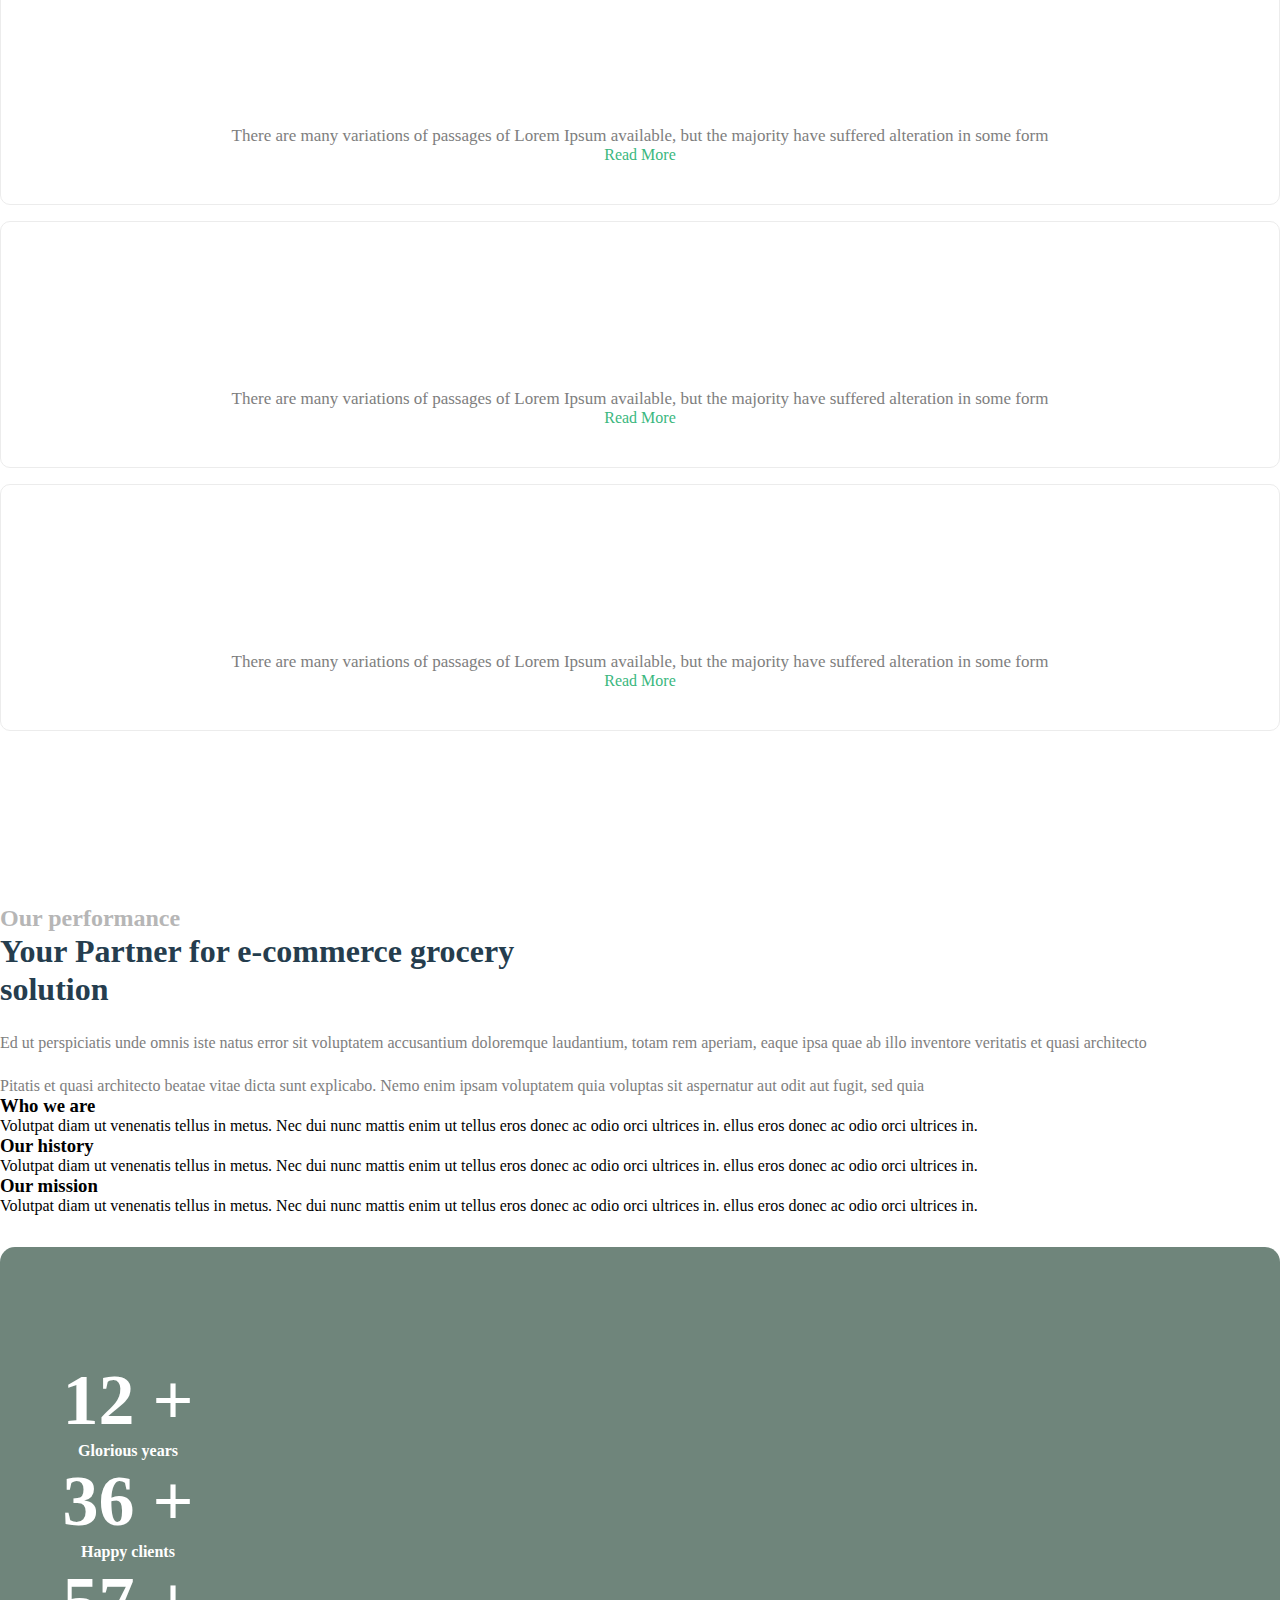
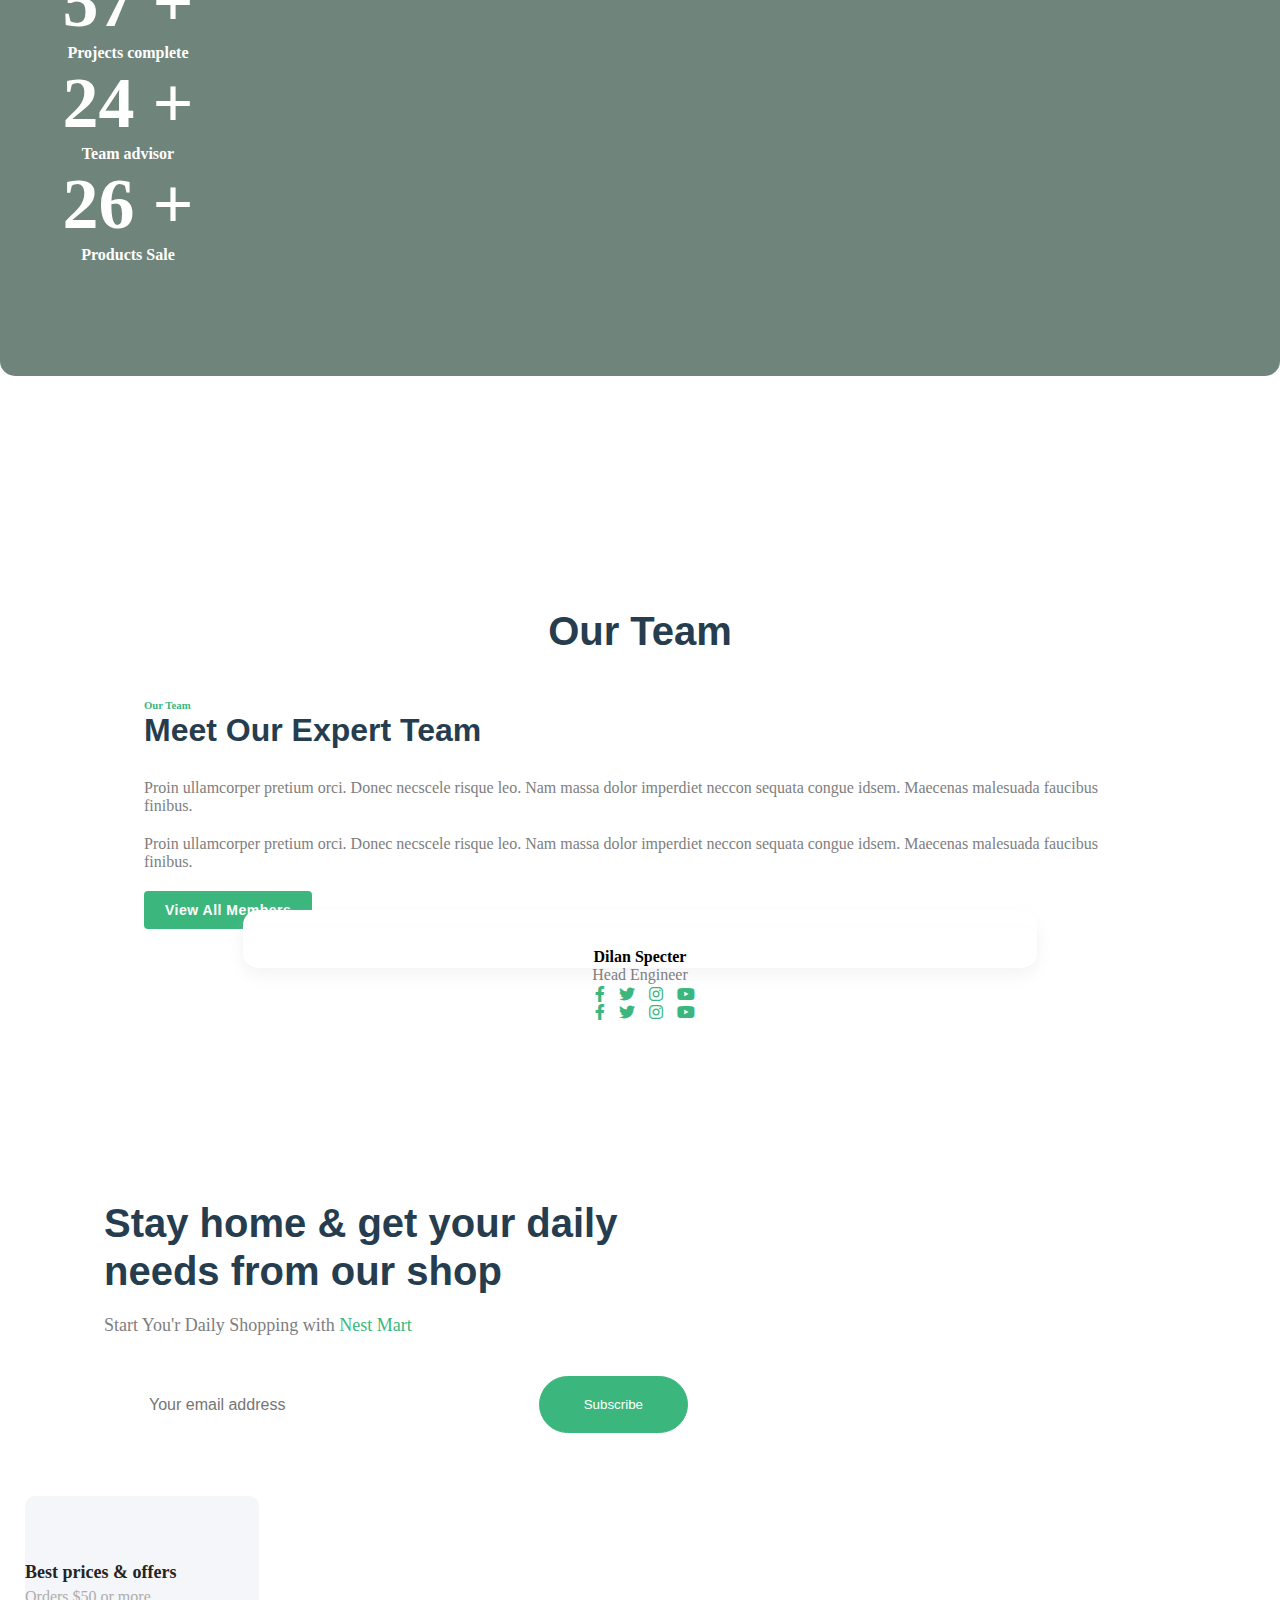
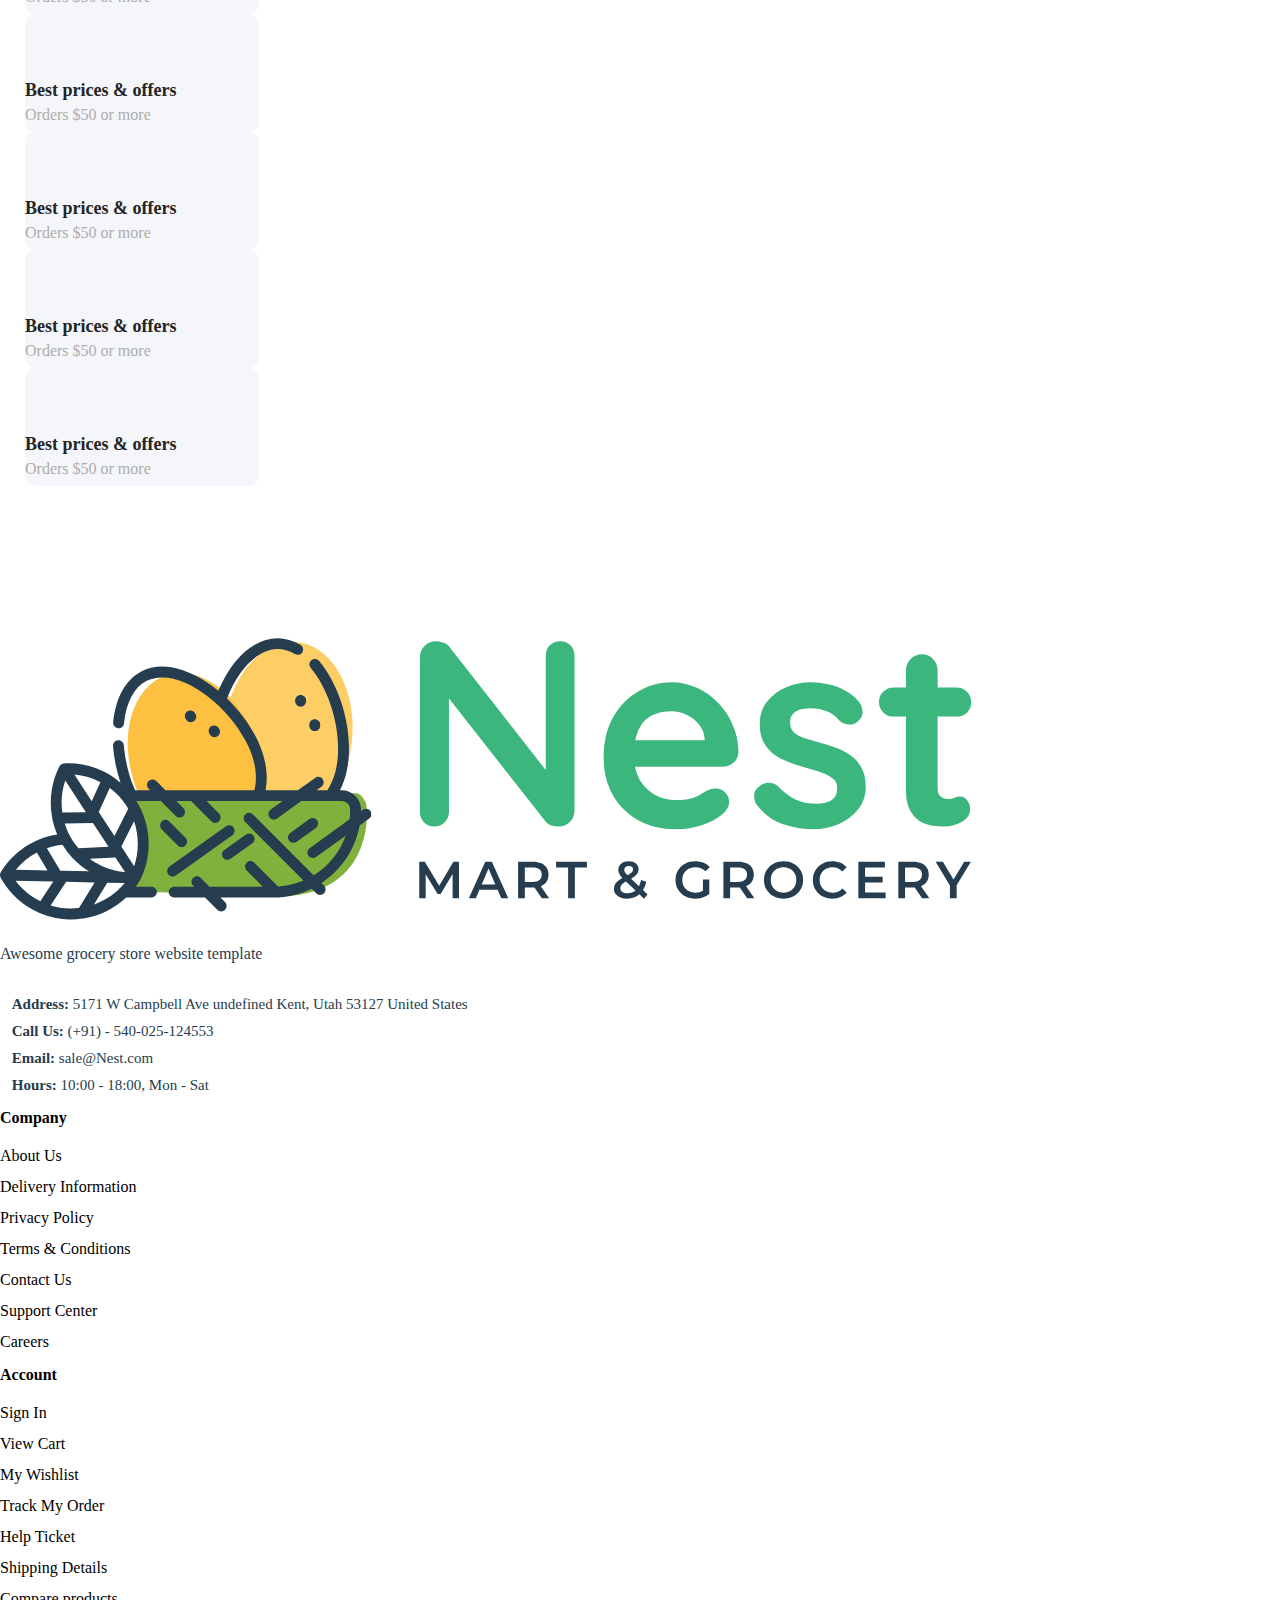
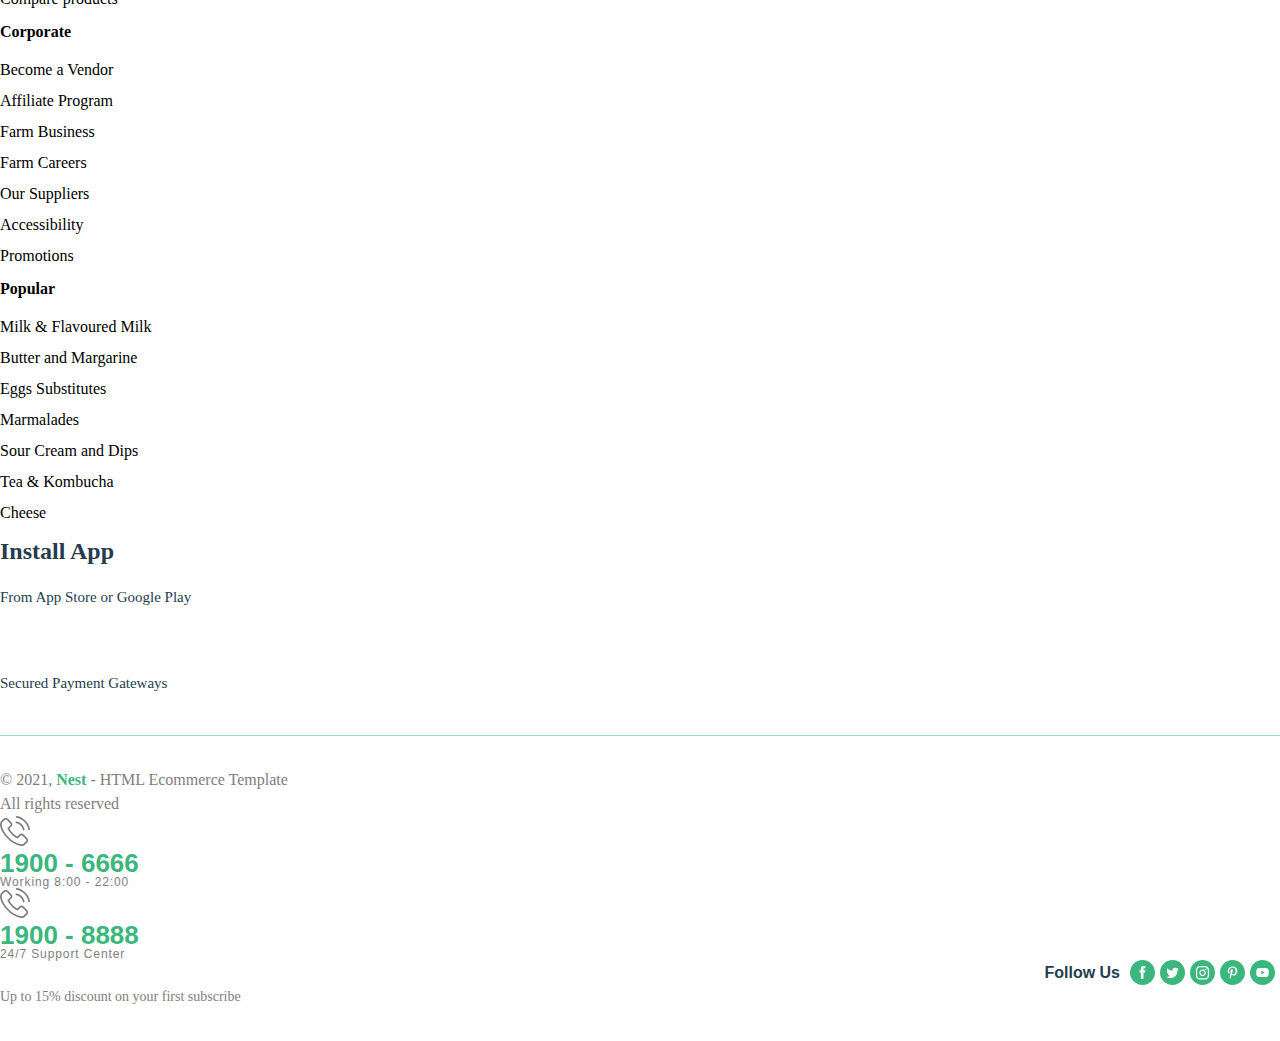
==== commit e816f201: "full-ready" ====
--- a/about.html
+++ b/about.html
@@ -25,7 +25,11 @@
         <link rel="shortcut icon" type="image/x-icon" href="./img/search.svg">
         <title>Nest - Multipurpose eCommerce HTML Template</title>
     </head>
-    <body >
+    <body id="body">
+        <div id="scrol-top">
+            <a href="#body"><i class="fa-solid fa-up-long"></i></i></a>
+            
+        </div>
         <div class="overlay"></div>
         <div class="sidebar">
             <div class="sidebar-inner">
@@ -378,7 +382,7 @@
                                 </div>
                             </div>
                             <div class="center col-md-4">
-                                <marquee class="text-center" behavior="" direction="up" dataaodelay="400">Supper Value Deals - Save more with coupons</marquee>
+                                <marquee class="text-center" behavior="" direction="up" dataaodelay="800">Supper Value Deals - Save more with coupons</marquee>
                             </div>
                             <div class="right col-md-4 ">
                                 <div class="header-info">
@@ -427,400 +431,403 @@
                         </div>
                     </div>
                 </div>
-                <div class="header-center d-none d-md-block ">
-                    <div class="container-fluid">
-                        <div class="row justify-content-between align-items-center ">
-                            <div class="left col-md-2">
-                                <a href="./index.html"><img src="./img/logo.svg" alt=""></a>
-                            </div>
-                            <div class="center searchhidden col-md-6">
-                                <div class="row search ">
-                                    <div class="left col-md-3">
-                                        <p>All Categories
-                                            <i class="fa-solid fa-angle-down"></i>
-                                        </p>
+                <div >
+                    <div class="header-center d-none d-md-block ">
+                        <div class="container-fluid">
+                            <div class="row justify-content-between align-items-center ">
+                                <div class="left col-md-2">
+                                    <a href="./index.html"><img src="./img/logo.svg" alt=""></a>
+                                </div>
+                                <div class="center searchhidden col-md-6">
+                                    <div class="row search ">
+                                        <div class="left col-md-3">
+                                            <p>All Categories
+                                                <i class="fa-solid fa-angle-down"></i>
+                                            </p>
+                                        </div>
+                                        <div class="right-search col-md-9">
+                                            <input type="text" placeholder="Search for items...">
+                                            <img src="./img/search.png" alt="">
+                                        </div>
                                     </div>
-                                    <div class="right-search col-md-9">
-                                        <input type="text" placeholder="Search for items...">
-                                        <img src="./img/search.png" alt="">
-                                    </div>
-                                </div>
-                            </div>
-                            <div class="right col-md-4">
-                                <div class="row align-items-center justify-content-between ">
-                                    <div class="location col-md-4">
-                                        <a href="">
-                                            <i class="fa-solid fa-location-dot"></i>Your Location<i class="fa-solid fa-angle-down"></i>
-                                        </a>
-                                    </div>
-                                    <div class="list  col-md-2">
-                                        <a href="#">
-                                            <img class="compareSvg" alt="" src="./img/icon-compare.svg">
-                                            <span class="count">3</span>
-                                        </a>
-                                        <a href="#" class="atext">
-                                            <span class="text">Compare</span></a>
-                                    </div>
-                                    <div class="list  col-md-2">
-                                        <a href="#">
-                                            <img class="compareSvg" alt="" src="./img/icon-heart.svg">
-                                            <span class="count">6</span>
-                                        </a>
-                                        <a href="#" class="atext">
-                                            <span class="text">Wishlist</span>
-                                        </a>
-
-                                    </div>
-                                    <div class="list  col-md-2">
-                                        <a href="#">
-                                            <img class="compareSvg" alt="" src="./img/icon-cart.svg">
-                                            <span id="ProCount" class="count">0</span>
-                                        </a>
-                                        <a href="cart.html" class="atext">
-                                            <span class="text">Cart</span>
-                                        </a>
-
-                                        <div class="cart">
-                                            <ul>
-                                                <li>
-                                                    <img src="img/thumbnail-2.jpg" alt="">
-                                                    <div class="description">
-                                                        <div class="name">Daisy Casual Bag</div>
-                                                        <div class="price">
-                                                            <span class="quantity">1</span>
-                                                            ×
-                                                            <span class="amount">$3200.00</span>
+                                </div>
+                                <div class="right col-md-4">
+                                    <div class="row align-items-center justify-content-between ">
+                                        <div class="location col-md-4">
+                                            <a href="">
+                                                <i class="fa-solid fa-location-dot"></i>Your Location<i class="fa-solid fa-angle-down"></i>
+                                            </a>
+                                        </div>
+                                        <div class="list  col-md-2">
+                                            <a href="#">
+                                                <img class="compareSvg" alt="" src="./img/icon-compare.svg">
+                                                <span class="count">3</span>
+                                            </a>
+                                            <a href="#" class="atext">
+                                                <span class="text">Compare</span></a>
+                                        </div>
+                                        <div class="list  col-md-2">
+                                            <a href="#">
+                                                <img class="compareSvg" alt="" src="./img/icon-heart.svg">
+                                                <span class="count">6</span>
+                                            </a>
+                                            <a href="#" class="atext">
+                                                <span class="text">Wishlist</span>
+                                            </a>
+
+                                        </div>
+                                        <div class="list  col-md-2">
+                                            <a href="#">
+                                                <img class="compareSvg" alt="" src="./img/icon-cart.svg">
+                                                <span id="ProCount" class="count">0</span>
+                                            </a>
+                                            <a href="cart.html" class="atext">
+                                                <span class="text">Cart</span>
+                                            </a>
+
+                                            <div class="cart">
+                                                <ul>
+                                                    <li>
+                                                        <img src="img/thumbnail-2.jpg" alt="">
+                                                        <div class="description">
+                                                            <div class="name">Daisy Casual Bag</div>
+                                                            <div class="price">
+                                                                <span class="quantity">1</span>
+                                                                ×
+                                                                <span class="amount">$3200.00</span>
+                                                            </div>
                                                         </div>
-                                                    </div>
-                                                    <i class="fa-solid fa-xmark"></i>
-                                                </li>
-                                                <li>
-                                                    <img src="img/thumbnail-2.jpg" alt="">
-                                                    <div class="description">
-                                                        <div class="name">Daisy Casual Bag</div>
-                                                        <div class="price">
-                                                            <span class="quantity">1</span>
-                                                            ×
-                                                            <span class="amount">$3200.00</span>
+                                                        <i class="fa-solid fa-xmark"></i>
+                                                    </li>
+                                                    <li>
+                                                        <img src="img/thumbnail-2.jpg" alt="">
+                                                        <div class="description">
+                                                            <div class="name">Daisy Casual Bag</div>
+                                                            <div class="price">
+                                                                <span class="quantity">1</span>
+                                                                ×
+                                                                <span class="amount">$3200.00</span>
+                                                            </div>
                                                         </div>
-                                                    </div>
-                                                    <i class="fa-solid fa-xmark"></i>
-                                                </li>
-                                            </ul>
-                                            <div class="cart-footer">
-                                                <div class="total">
-                                                    <p class="text">Total</p>
-                                                    <p class="price">$4000.00</p>
-                                                </div>
-                                                <div class="buttons">
-                                                    <button class="btn-cart" type="button">View cart</button>
-                                                    <button class="btn-checkout" type="button">Checkout</button>
+                                                        <i class="fa-solid fa-xmark"></i>
+                                                    </li>
+                                                </ul>
+                                                <div class="cart-footer">
+                                                    <div class="total">
+                                                        <p class="text">Total</p>
+                                                        <p class="price">$4000.00</p>
+                                                    </div>
+                                                    <div class="buttons">
+                                                        <button class="btn-cart" type="button">View cart</button>
+                                                        <button class="btn-checkout" type="button">Checkout</button>
+                                                    </div>
                                                 </div>
                                             </div>
+
+                                        </div>
+                                        <div class="list  col-md-2">
+                                            <a href="#">
+                                                <img class="compareSvg" alt="" src="./img/icon-user.svg">
+
+                                            </a>
+                                            <a href="#" class="atext">
+                                                <span class="text">Account</span>
+                                            </a>
+                                            <div class="account-dropdown">
+                                                <ul>
+                                                    <li>
+                                                        <i class="fa-regular fa-user"></i>
+                                                        My Account
+                                                    </li>
+                                                    <li>
+                                                        <i class="fa-solid fa-location-dot"></i>
+                                                        Order Tracking
+                                                    </li>
+                                                    <li>
+                                                        <i class="fa-solid fa-tag"></i>
+                                                        My Voucher
+                                                    </li>
+                                                    <li>
+                                                        <i class="fa-regular fa-heart"></i>
+                                                        My Wishlist
+                                                    </li>
+                                                    <li>
+                                                        <i class="fa-solid fa-sliders"></i>
+                                                        Settings
+                                                    </li>
+                                                    <li>
+                                                        <i class="fa-solid fa-arrow-right-from-bracket"></i>
+                                                        Sign out
+                                                    </li>
+                                                </ul>
+                                            </div>
                                         </div>
 
                                     </div>
-                                    <div class="list  col-md-2">
-                                        <a href="#">
-                                            <img class="compareSvg" alt="" src="./img/icon-user.svg">
-
-                                        </a>
-                                        <a href="#" class="atext">
-                                            <span class="text">Account</span>
-                                        </a>
-                                        <div class="account-dropdown">
-                                            <ul>
-                                                <li>
-                                                    <i class="fa-regular fa-user"></i>
-                                                    My Account
-                                                </li>
-                                                <li>
-                                                    <i class="fa-solid fa-location-dot"></i>
-                                                    Order Tracking
-                                                </li>
-                                                <li>
-                                                    <i class="fa-solid fa-tag"></i>
-                                                    My Voucher
-                                                </li>
-                                                <li>
-                                                    <i class="fa-regular fa-heart"></i>
-                                                    My Wishlist
-                                                </li>
-                                                <li>
-                                                    <i class="fa-solid fa-sliders"></i>
-                                                    Settings
-                                                </li>
-                                                <li>
-                                                    <i class="fa-solid fa-arrow-right-from-bracket"></i>
-                                                    Sign out
-                                                </li>
-                                            </ul>
-                                        </div>
-                                    </div>
-
-                                </div>
-                            </div>
-                        </div>
-                    </div>
-                </div>
-                <div class="header-bottom d-none  d-md-block ">
-                    <div class="container-fluid">
-                        <div class="row align-items-center">
-                            <div class="left col-md-2">
-                                <div class="catagories">
-                                    <div id="catBtn" class="catagories-btn">
-
-                                        <span>
-                                            <i class="fa-solid fa-border-all"></i>Trending Catagories<i id="catIconBtn" class="fa-solid fa-angle-down"></i>
-                                        </span>
-                                    </div>
-                                    <div id="cat_items_btn" class="catagories-items">
-                                        <div class="container-fluid">
-                                            <div class="items row mt-3 justify-content-center align-items-center ">
-
-                                                <div class="item col-md-5 my-2 mx-3">
-                                                    <a href="#"><img src="./img/category-1.svg" alt="">
-                                                        Milks and Dairies</a>
-                                                </div>
-                                                <div class="item col-md-5 my-2 mx-3">
-                                                    <a href="#"><img src="./img/category-2.svg" alt="">
-                                                        Wines & Drinks</a>
-                                                </div>
-                                                <div class="item col-md-5 my-2 mx-3">
-                                                    <a href="#"><img src="./img/category-3.svg" alt="">
-                                                        Clothing & beauty</a>
-                                                </div>
-                                                <div class="item col-md-5 my-2 mx-3">
-                                                    <a href="#"><img src="./img/category-4.svg" alt="">
-                                                        Fresh Seafood</a>
-                                                </div>
-                                                <div class="item col-md-5 my-2 mx-3">
-                                                    <a href="#"><img src="./img/category-5.svg" alt="">
-                                                        Pet Foods & Toy</a>
-                                                </div>
-                                                <div class="item col-md-5 my-2 mx-3">
-                                                    <a href="#"><img src="./img/category-6.svg" alt="">
-                                                        Fast food</a>
-                                                </div>
-                                                <div class="item col-md-5 my-2 mx-3">
-                                                    <a href="#"><img src="./img/category-7.svg" alt="">
-                                                        Baking material</a>
-                                                </div>
-                                                <div class="item col-md-5 my-2 mx-3">
-                                                    <a href="#"><img src="./img/category-8.svg" alt="">
-                                                        Vegetables</a>
-                                                </div>
-                                                <div class="item col-md-5 my-2 mx-3">
-                                                    <a href="#"><img src="./img/category-9.svg" alt="">
-                                                        Fresh Fruit</a>
-                                                </div>
-                                                <div class="item col-md-5 my-2 mx-3">
-                                                    <a href="#"><img src="./img/category-10.svg" alt="">Bread and Juice</a>
-                                                </div>
-                                                <div class="item col-md-5 my-2 mx-3">
-                                                    <a href="#"><img src="./img/category-10.svg" alt="">Bread and Juice</a>
-                                                </div>
-                                                <div class="item col-md-5 my-2 mx-3">
-                                                    <a href="#"><img src="./img/category-10.svg" alt="">Bread and Juice</a>
-                                                </div>
-                                                <div class="item col-md-5 my-2 mx-3">
-                                                    <a href="#"><img src="./img/category-10.svg" alt="">Bread and Juice</a>
-                                                </div>
-                                                <div class="item col-md-5 my-2 mx-3">
-                                                    <a href="#"><img src="./img/category-10.svg" alt="">Bread and Juice</a>
-                                                </div>
-                                                <div class="item show-item col-md-6 my-2 mx-3">
-                                                    <a href="#">
-                                                        <i class="fa-thin fa-plus"></i>Show more..</a>
-                                                </div>
-
-                                            </div>
-                                        </div>
-                                    </div>
-
-                                </div>
-                            </div>
-                            <div class="center col-md-8">
-                                <div class="row navbar justify-content-start align-items-center">
-                                    <div class="box col-md-1">
-                                        <a class="nav_link" href=""><img src="./img/icon-hot-white.svg" alt="">
-                                            Hot Deals</a>
-                                    </div>
-                                    <div class="box col-md-1">
-                                        <a class="nav_link" href="">Home
-                                            <i class="fa-solid fa-angle-down"></i>
-                                        </a>
-                                        <div class="menu-box">
-                                            <div class="box">
-                                                <a href="">Home 1</a>
-                                                <a href="">Home 2</a>
-                                                <a href="">Home 3</a>
-                                                <a href="">Home 4</a>
-                                                <a href="">Home 5</a>
-                                                <a href="index.html">Home 6</a>
-                                            </div>
-
-                                        </div>
-                                    </div>
-                                    <div class="box col-md-1">
-                                        <a class="nav_link" href="about.html">About</a>
-                                    </div>
-                                    <div class="box col-md-1">
-                                        <a class="nav_link" href="">Shop
-                                            <i class="fa-solid fa-angle-down"></i>
-                                        </a>
-                                        <div class="shop-box">
-                                            <div class="box">
-                                                <a class="box_link" href="">Shop Grid – Right Sidebar</a>
-                                                <a class="box_link" href="">Shop Grid – Left Sidebar</a>
-                                                <a class="box_link" href="">Shop List – Right Sidebar</a>
-                                                <a class="box_link" href="">Shop List – Left Sidebar</a>
-                                                <a class="box_link" href="shop.html">Shop - Wide
-                                                </a>
-                                                <a class="box_link" href="products.html">Single Product
-                                                    <i class="fa-solid fa-angle-right"></i>
-                                                </a>
-                                                <a class="box_link" href="">Shop – Filter</a>
-                                                <a class="box_link" href="">Shop – Wishlist</a>
-                                                <a class="box_link" href="cart.html">Shop – Cart</a>
-                                                <a class="box_link" href="">Shop – Checkout</a>
-                                                <a class="box_link" href="">Shop – Compare Shop Invoice
-                                                    <i class="fa-solid fa-angle-right"></i>
-                                                </a>
-                                            </div>
-
-                                        </div>
-                                    </div>
-                                    <div class="box col-md-1">
-                                        <a class="nav_link" href="">Vendors
-                                            <i class="fa-solid fa-angle-down"></i>
-                                        </a>
-                                        <div class="menu-box">
-                                            <div class="box">
-                                                <a href="">Vendors Grid</a>
-                                                <a href="">Vendors List</a>
-                                                <a href="">Vendor Details 01</a>
-                                                <a href="">Vendor Details 02</a>
-                                                <a href="">Vendor Dashboard</a>
-                                                <a href="">Vendor Guide</a>
-                                            </div>
-
-                                        </div>
-                                    </div>
-                                    <div class="box box-mega col-md-1">
-                                        <a class="nav_link" href="">Mega menu
-                                            <i class="fa-solid fa-angle-down"></i>
-                                        </a>
-                                        <div class="mega-box">
-                                            <div class="items row justify-content-between align-items-center">
-                                                <div class="left-items col-md-8 row justify-content-between align-items-center">
-                                                    <div class="box-item col-md-4">
-                                                        <a class="left-item-link link-head" href="">Fruit & Vegetables</a>
-                                                        <a class="left-item-link" href="">Meat & Poultry</a>
-                                                        <a class="left-item-link" href="">Fresh Vegetables</a>
-                                                        <a class="left-item-link" href="">Herbs & Seasonings</a>
-                                                        <a class="left-item-link" href="">Cuts & Sprouts</a>
-                                                        <a class="left-item-link" href="">Exotic Fruits & Veggies</a>
-                                                        <a class="left-item-link" href="">Packaged Produce</a>
-                                                    </div>
-                                                    <div class="box-item col-md-4">
-                                                        <a class="left-item-link link-head" href="">Breakfast & Dairy</a>
-                                                        <a class="left-item-link" href="">Milk & Flavoured Milk</a>
-                                                        <a class="left-item-link" href="">Butter and Margarine</a>
-                                                        <a class="left-item-link" href="">Eggs Substitutes</a>
-                                                        <a class="left-item-link" href="">Marmalades</a>
-                                                        <a class="left-item-link" href="">Sour Cream</a>
-                                                        <a class="left-item-link" href="">Cheese</a>
-                                                    </div>
-                                                    <div class="box-item col-md-4">
-                                                        <a class="left-item-link link-head" href="">Meat & Seafood</a>
-                                                        <a class="left-item-link" href="">Breakfast Sausage</a>
-                                                        <a class="left-item-link" href="">Dinner Sausage</a>
-                                                        <a class="left-item-link" href="">Chicken</a>
-                                                        <a class="left-item-link" href="">Sliced Deli Meat</a>
-                                                        <a class="left-item-link" href="">Wild Caught Fillets</a>
-                                                        <a class="left-item-link" href="">Crab and Shellfish</a>
-                                                    </div>
-
-                                                </div>
-                                                <div class="right-item col-md-4">
-                                                    <div class="banner">
-                                                        <img src="./img/banner-menu.png" alt="">
-                                                    </div>
-                                                    <div class="menu-banner-content">
-                                                        <h4>Hot deals</h4>
-                                                        <h3>
-                                                            Don't miss<br>
-                                                            Trending
-                                                        </h3>
-                                                        <div class="menu-banner-price">
-                                                            <span class="new-price text-success">Save to 50%</span>
-                                                        </div>
-                                                        <div class="menu-banner-btn">
-                                                            <a href="shop-product-right.html">Shop now</a>
-                                                        </div>
-                                                        <div class="menu-banner-discount">
-                                                            <h3>
-                                                                <span>25%</span>
-                                                                off
-                                                            </h3>
-                                                        </div>
-                                                    </div>
+                                </div>
+                            </div>
+                        </div>
+                    </div>
+                    <div id="Navbar" class="header-bottom d-none  d-md-block ">
+                        <div class="container-fluid">
+                            <div class="row align-items-center">
+                                <div class="left col-md-2">
+                                    <div class="catagories">
+                                        <div id="catBtn" class="catagories-btn">
+
+                                            <span>
+                                                <i class="fa-solid fa-border-all"></i>Trending Catagories<i id="catIconBtn" class="fa-solid fa-angle-down"></i>
+                                            </span>
+                                        </div>
+                                        <div id="cat_items_btn" class="catagories-items">
+                                            <div class="container-fluid">
+                                                <div class="items row mt-3 justify-content-center align-items-center ">
+
+                                                    <div class="item col-md-5 my-2 mx-3">
+                                                        <a href="#"><img src="./img/category-1.svg" alt="">
+                                                            Milks and Dairies</a>
+                                                    </div>
+                                                    <div class="item col-md-5 my-2 mx-3">
+                                                        <a href="#"><img src="./img/category-2.svg" alt="">
+                                                            Wines & Drinks</a>
+                                                    </div>
+                                                    <div class="item col-md-5 my-2 mx-3">
+                                                        <a href="#"><img src="./img/category-3.svg" alt="">
+                                                            Clothing & beauty</a>
+                                                    </div>
+                                                    <div class="item col-md-5 my-2 mx-3">
+                                                        <a href="#"><img src="./img/category-4.svg" alt="">
+                                                            Fresh Seafood</a>
+                                                    </div>
+                                                    <div class="item col-md-5 my-2 mx-3">
+                                                        <a href="#"><img src="./img/category-5.svg" alt="">
+                                                            Pet Foods & Toy</a>
+                                                    </div>
+                                                    <div class="item col-md-5 my-2 mx-3">
+                                                        <a href="#"><img src="./img/category-6.svg" alt="">
+                                                            Fast food</a>
+                                                    </div>
+                                                    <div class="item col-md-5 my-2 mx-3">
+                                                        <a href="#"><img src="./img/category-7.svg" alt="">
+                                                            Baking material</a>
+                                                    </div>
+                                                    <div class="item col-md-5 my-2 mx-3">
+                                                        <a href="#"><img src="./img/category-8.svg" alt="">
+                                                            Vegetables</a>
+                                                    </div>
+                                                    <div class="item col-md-5 my-2 mx-3">
+                                                        <a href="#"><img src="./img/category-9.svg" alt="">
+                                                            Fresh Fruit</a>
+                                                    </div>
+                                                    <div class="item col-md-5 my-2 mx-3">
+                                                        <a href="#"><img src="./img/category-10.svg" alt="">Bread and Juice</a>
+                                                    </div>
+                                                    <div class="item col-md-5 my-2 mx-3">
+                                                        <a href="#"><img src="./img/category-10.svg" alt="">Bread and Juice</a>
+                                                    </div>
+                                                    <div class="item col-md-5 my-2 mx-3">
+                                                        <a href="#"><img src="./img/category-10.svg" alt="">Bread and Juice</a>
+                                                    </div>
+                                                    <div class="item col-md-5 my-2 mx-3">
+                                                        <a href="#"><img src="./img/category-10.svg" alt="">Bread and Juice</a>
+                                                    </div>
+                                                    <div class="item col-md-5 my-2 mx-3">
+                                                        <a href="#"><img src="./img/category-10.svg" alt="">Bread and Juice</a>
+                                                    </div>
+                                                    <div class="item show-item col-md-6 my-2 mx-3">
+                                                        <a href="#">
+                                                            <i class="fa-thin fa-plus"></i>Show more..</a>
+                                                    </div>
+
                                                 </div>
                                             </div>
                                         </div>
+
                                     </div>
-                                    <div class="box col-md-1">
-                                        <a class="nav_link" href="">Blogs
-                                            <i class="fa-solid fa-angle-down"></i>
-                                        </a>
-                                        <div class="menu-box">
-                                            <div class="box">
-                                                <a href="">Blog Category Grid</a>
-                                                <a href="">Blog Category List</a>
-                                                <a href="">Blog Category Big</a>
-                                                <a href="">Blog Category Wide</a>
-                                                <a href="">Single Post</a>
+                                </div>
+                                <div class="center col-md-8">
+                                    <div class="row navbar justify-content-start align-items-center">
+                                        <div class="box col-md-1">
+                                            <a class="nav_link" href=""><img src="./img/icon-hot-white.svg" alt="">
+                                                Hot Deals</a>
+                                        </div>
+                                        <div class="box col-md-1">
+                                            <a class="nav_link" href="">Home
+                                                <i class="fa-solid fa-angle-down"></i>
+                                            </a>
+                                            <div class="menu-box">
+                                                <div class="box">
+                                                    <a href="">Home 1</a>
+                                                    <a href="">Home 2</a>
+                                                    <a href="">Home 3</a>
+                                                    <a href="">Home 4</a>
+                                                    <a href="">Home 5</a>
+                                                    <a href="index.html">Home 6</a>
+                                                </div>
+
                                             </div>
                                         </div>
+                                        <div class="box col-md-1">
+                                            <a class="nav_link" href="about.html">About</a>
+                                        </div>
+                                        <div class="box col-md-1">
+                                            <a class="nav_link" href="">Shop
+                                                <i class="fa-solid fa-angle-down"></i>
+                                            </a>
+                                            <div class="shop-box">
+                                                <div class="box">
+                                                    <a class="box_link" href="">Shop Grid – Right Sidebar</a>
+                                                    <a class="box_link" href="">Shop Grid – Left Sidebar</a>
+                                                    <a class="box_link" href="">Shop List – Right Sidebar</a>
+                                                    <a class="box_link" href="">Shop List – Left Sidebar</a>
+                                                    <a class="box_link" href="shop.html">Shop - Wide
+                                                    </a>
+                                                    <a class="box_link" href="products.html">Single Product
+                                                        <i class="fa-solid fa-angle-right"></i>
+                                                    </a>
+                                                    <a class="box_link" href="">Shop – Filter</a>
+                                                    <a class="box_link" href="">Shop – Wishlist</a>
+                                                    <a class="box_link" href="cart.html">Shop – Cart</a>
+                                                    <a class="box_link" href="">Shop – Checkout</a>
+                                                    <a class="box_link" href="">Shop – Compare Shop Invoice
+                                                        <i class="fa-solid fa-angle-right"></i>
+                                                    </a>
+                                                </div>
+
+                                            </div>
+                                        </div>
+                                        <div class="box col-md-1">
+                                            <a class="nav_link" href="">Vendors
+                                                <i class="fa-solid fa-angle-down"></i>
+                                            </a>
+                                            <div class="menu-box">
+                                                <div class="box">
+                                                    <a href="">Vendors Grid</a>
+                                                    <a href="">Vendors List</a>
+                                                    <a href="">Vendor Details 01</a>
+                                                    <a href="">Vendor Details 02</a>
+                                                    <a href="">Vendor Dashboard</a>
+                                                    <a href="">Vendor Guide</a>
+                                                </div>
+
+                                            </div>
+                                        </div>
+                                        <div class="box box-mega col-md-1">
+                                            <a class="nav_link" href="">Mega menu
+                                                <i class="fa-solid fa-angle-down"></i>
+                                            </a>
+                                            <div class="mega-box">
+                                                <div class="items row justify-content-between align-items-center">
+                                                    <div class="left-items col-md-8 row justify-content-between align-items-center">
+                                                        <div class="box-item col-md-4">
+                                                            <a class="left-item-link link-head" href="">Fruit & Vegetables</a>
+                                                            <a class="left-item-link" href="">Meat & Poultry</a>
+                                                            <a class="left-item-link" href="">Fresh Vegetables</a>
+                                                            <a class="left-item-link" href="">Herbs & Seasonings</a>
+                                                            <a class="left-item-link" href="">Cuts & Sprouts</a>
+                                                            <a class="left-item-link" href="">Exotic Fruits & Veggies</a>
+                                                            <a class="left-item-link" href="">Packaged Produce</a>
+                                                        </div>
+                                                        <div class="box-item col-md-4">
+                                                            <a class="left-item-link link-head" href="">Breakfast & Dairy</a>
+                                                            <a class="left-item-link" href="">Milk & Flavoured Milk</a>
+                                                            <a class="left-item-link" href="">Butter and Margarine</a>
+                                                            <a class="left-item-link" href="">Eggs Substitutes</a>
+                                                            <a class="left-item-link" href="">Marmalades</a>
+                                                            <a class="left-item-link" href="">Sour Cream</a>
+                                                            <a class="left-item-link" href="">Cheese</a>
+                                                        </div>
+                                                        <div class="box-item col-md-4">
+                                                            <a class="left-item-link link-head" href="">Meat & Seafood</a>
+                                                            <a class="left-item-link" href="">Breakfast Sausage</a>
+                                                            <a class="left-item-link" href="">Dinner Sausage</a>
+                                                            <a class="left-item-link" href="">Chicken</a>
+                                                            <a class="left-item-link" href="">Sliced Deli Meat</a>
+                                                            <a class="left-item-link" href="">Wild Caught Fillets</a>
+                                                            <a class="left-item-link" href="">Crab and Shellfish</a>
+                                                        </div>
+
+                                                    </div>
+                                                    <div class="right-item col-md-4">
+                                                        <div class="banner">
+                                                            <img src="./img/banner-menu.png" alt="">
+                                                        </div>
+                                                        <div class="menu-banner-content">
+                                                            <h4>Hot deals</h4>
+                                                            <h3>
+                                                                Don't miss<br>
+                                                                Trending
+                                                            </h3>
+                                                            <div class="menu-banner-price">
+                                                                <span class="new-price text-success">Save to 50%</span>
+                                                            </div>
+                                                            <div class="menu-banner-btn">
+                                                                <a href="shop-product-right.html">Shop now</a>
+                                                            </div>
+                                                            <div class="menu-banner-discount">
+                                                                <h3>
+                                                                    <span>25%</span>
+                                                                    off
+                                                                </h3>
+                                                            </div>
+                                                        </div>
+                                                    </div>
+                                                </div>
+                                            </div>
+                                        </div>
+                                        <div class="box col-md-1">
+                                            <a class="nav_link" href="">Blogs
+                                                <i class="fa-solid fa-angle-down"></i>
+                                            </a>
+                                            <div class="menu-box">
+                                                <div class="box">
+                                                    <a href="">Blog Category Grid</a>
+                                                    <a href="">Blog Category List</a>
+                                                    <a href="">Blog Category Big</a>
+                                                    <a href="">Blog Category Wide</a>
+                                                    <a href="">Single Post</a>
+                                                </div>
+                                            </div>
+                                        </div>
+                                        <div class="box col-md-1">
+                                            <a class="nav_link" href="">Pages
+                                                <i class="fa-solid fa-angle-down"></i>
+                                            </a>
+                                            <div class="menu-box">
+                                                <div class="box">
+                                                    <a href="about.html">About Us</a>
+                                                    <a href="contact.html">Contact</a>
+                                                    <a href="">My Account</a>
+                                                    <a href="">Login</a>
+                                                    <a href="">Register</a>
+                                                    <a href="">Purchase Guide</a>
+                                                    <a href="">Privacy Policy</a>
+                                                    <a href="">Terms of Service</a>
+                                                    <a href="">404 Page</a>
+                                                </div>
+                                            </div>
+                                        </div>
+                                        <div class="box col-md-1">
+                                            <a class="nav_link" href="contact.html">Contact</a>
+                                        </div>
+
                                     </div>
-                                    <div class="box col-md-1">
-                                        <a class="nav_link" href="">Pages
-                                            <i class="fa-solid fa-angle-down"></i>
-                                        </a>
-                                        <div class="menu-box">
-                                            <div class="box">
-                                                <a href="about.html">About Us</a>
-                                                <a href="contact.html">Contact</a>
-                                                <a href="">My Account</a>
-                                                <a href="">Login</a>
-                                                <a href="">Register</a>
-                                                <a href="">Purchase Guide</a>
-                                                <a href="">Privacy Policy</a>
-                                                <a href="">Terms of Service</a>
-                                                <a href="">404 Page</a>
-                                            </div>
-                                        </div>
+
+                                </div>
+                                <div class="right col-md-2 row align-items-center">
+                                    <div class="image">
+                                        <img src="./img/icon-headphone-white.svg" alt="">
                                     </div>
-                                    <div class="box col-md-1">
-                                        <a class="nav_link" href="contact.html">Contact</a>
+                                    <div class="phone p-0">
+                                        <p class="m-0">1900 - 888</p>
+                                        <span>24/7 Support Center</span>
                                     </div>
-
-                                </div>
-
-                            </div>
-                            <div class="right col-md-2 row align-items-center">
-                                <div class="image">
-                                    <img src="./img/icon-headphone-white.svg" alt="">
-                                </div>
-                                <div class="phone p-0">
-                                    <p class="m-0">1900 - 888</p>
-                                    <span>24/7 Support Center</span>
-                                </div>
-                            </div>
-                        </div>
-                    </div>
-                </div>
+                                </div>
+                            </div>
+                        </div>
+                    </div>
+                </div>
+
             </div>
             <!-- header mobil -->
             <div class="header-mobil d-md-none d-block ">
@@ -1448,14 +1455,16 @@
                 </div>
             </div>
         </footer>
-        
+
     </body>
 
     <script src="https://cdnjs.cloudflare.com/ajax/libs/jquery/3.6.0/jquery.min.js"></script>
-    <script src="https://cdnjs.cloudflare.com/ajax/libs/slick-carousel/1.8.1/slick.min.js"></script>
+    <script
+        src="https://cdnjs.cloudflare.com/ajax/libs/slick-carousel/1.8.1/slick.min.js"></script>
     <script src="js/slick.js"></script>
     <script src="js/sidebar.js"></script>
     <script src="js/opennav.js"></script>
     <script src="js/counter.js"></script>
+    <script src="js/scrolnav.js"></script>
 
 </html>--- a/css/style.css
+++ b/css/style.css
@@ -2302,6 +2302,36 @@
   color: #7E7E7E;
 }
 
+.NavFixed {
+  position: fixed !important;
+  width: 100% !important;
+  top: 0;
+  z-index: 9999;
+}
+
+#scrol-top {
+  opacity: 0;
+  right: 30px;
+  z-index: 9999;
+  bottom: 40px;
+  position: fixed;
+  cursor: pointer;
+  -webkit-transition: 1s;
+  transition: 1s;
+}
+
+#scrol-top a i {
+  background-color: #29A56C;
+  padding: 0.5rem 0.8rem;
+  border-radius: 50%;
+  color: #fff;
+  font-size: 1.5rem;
+}
+
+.scroltopshow {
+  opacity: 1 !important;
+}
+
 @media only screen and (min-width: 768px) and (max-width: 1450px) {
   .tablet {
     display: none !important;
